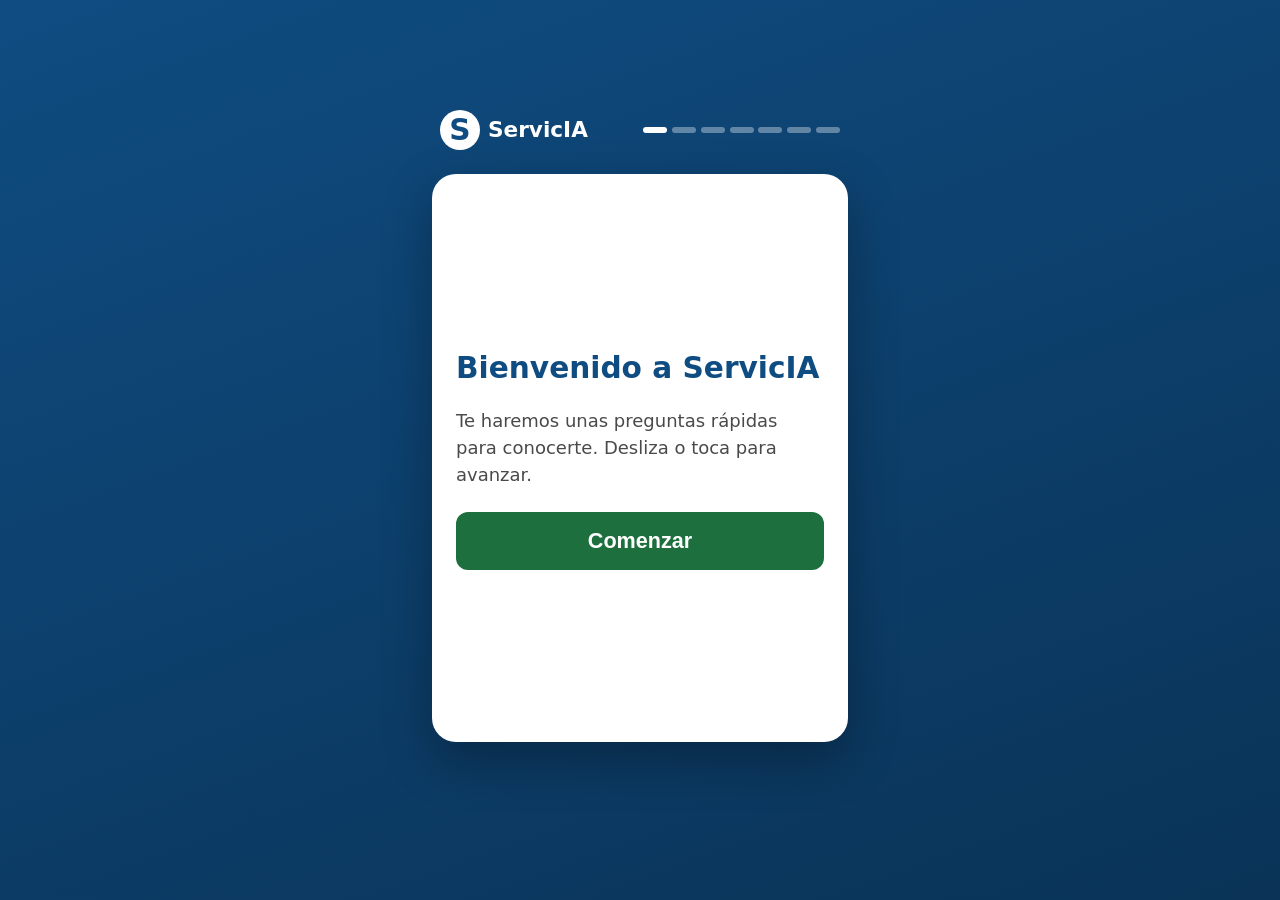
==== onboarding/index.html @ 15111600 "update" ====
<!DOCTYPE html>
<html lang="es-CL">
<head>
  <meta charset="UTF-8">
  <meta name="viewport" content="width=device-width, initial-scale=1.0">
  <meta name="description" content="Bienvenida a ServicIA. Cuéntanos un poco sobre ti.">
  <meta name="theme-color" content="#0f4c81">
  <title>ServicIA - Bienvenida</title>
  <link rel="manifest" href="../manifest.json">
  <link rel="icon" href="data:image/svg+xml,%3Csvg xmlns='http://www.w3.org/2000/svg' viewBox='0 0 100 100'%3E%3Ccircle cx='50' cy='50' r='48' fill='%230f4c81'/%3E%3Ctext x='50' y='65' font-size='45' text-anchor='middle' fill='white' font-family='Arial'%3ES%3C/text%3E%3C/svg%3E">
  <link rel="stylesheet" href="../css/styles.css">
</head>
<body>
  <main class="onboarding">
    <div class="onboarding__shell">
      <header class="onboarding__header">
        <div class="onboarding__brand">
          <span class="brand__mark">S</span>
          <span class="onboarding__brand-name">ServicIA</span>
        </div>
        <div id="progress" class="onboarding__progress" aria-hidden="true"></div>
      </header>

      <div id="deck" class="onboarding__deck" aria-live="polite"></div>

      <footer class="onboarding__footer">
        <button id="prevBtn" class="onboarding__nav" type="button" hidden>Atrás</button>
        <p id="stepStatus" class="onboarding__status" aria-live="polite"></p>
      </footer>
    </div>
  </main>

  <script src="../js/auth.js"></script>
  <script src="../js/onboarding.js"></script>
</body>
</html>
---- css/styles.css ----
:root {
  --color-bg: #ffffff;
  --color-text: #1a1a1a;
  --color-muted: #4a4a4a;
  --color-primary: #0f4c81;
  --color-primary-dark: #0a3357;
  --color-secondary: #e8f1f8;
  --color-accent: #c45c00;
  --color-accent-dark: #8f3f00;
  --color-border: #b8c5d0;
  --color-error: #b00020;
  --color-success: #1e6f3e;
  --color-success-dark: #145a31;
  --color-success-soft: #eafaf0;
  --color-success-ink: #124a2a;
  --color-warn-soft: #fff6f0;
  --color-emergency: #b00020;
  --color-emergency-dark: #7a0016;
  --font-base: system-ui, -apple-system, BlinkMacSystemFont, 'Segoe UI', Roboto, 'Helvetica Neue', Arial, sans-serif;
  --font-mono: ui-monospace, SFMono-Regular, Menlo, monospace;
  --font-size-base: 1rem;
  --font-size-lg: 1.125rem;
  --font-size-xl: 1.5rem;
  --space-xs: 0.5rem;
  --space-sm: 0.75rem;
  --space-md: 1rem;
  --space-lg: 1.25rem;
  --space-xl: 1.75rem;
  --radius: 0.75rem;
  --radius-sm: 0.5rem;
  --touch-min: 2.75rem;
}

@media (min-width: 40rem) {
  :root {
    --font-size-base: 1.125rem;
    --font-size-lg: 1.35rem;
    --font-size-xl: 1.85rem;
    --space-lg: 1.5rem;
    --space-xl: 2rem;
    --touch-min: 3rem;
  }
}

* {
  box-sizing: border-box;
}

html {
  font-size: 100%;
  -webkit-text-size-adjust: 100%;
}

body {
  margin: 0;
  padding: 0;
  font-family: var(--font-base);
  font-size: var(--font-size-base);
  line-height: 1.5;
  color: var(--color-text);
  background-color: var(--color-bg);
}

.u-visually-hidden {
  position: absolute;
  width: 1px;
  height: 1px;
  padding: 0;
  margin: -1px;
  overflow: hidden;
  clip: rect(0, 0, 0, 0);
  white-space: nowrap;
  border: 0;
}

.app-header {
  background-color: var(--color-primary);
  color: #ffffff;
  padding: var(--space-sm) var(--space-md);
  text-align: center;
}

.brand {
  display: flex;
  align-items: center;
  justify-content: center;
  gap: var(--space-xs);
}

.brand__mark {
  display: inline-flex;
  align-items: center;
  justify-content: center;
  width: 2rem;
  height: 2rem;
  background-color: #ffffff;
  color: var(--color-primary);
  border-radius: 50%;
  font-weight: 700;
  font-size: 1.25rem;
}

.brand__title {
  margin: 0;
  font-size: var(--font-size-lg);
  font-weight: 700;
}

.brand__subtitle {
  margin: var(--space-xs) 0 0;
  font-size: 0.875rem;
  opacity: 0.95;
}

.header-actions {
  display: flex;
  align-items: center;
  justify-content: center;
  gap: var(--space-xs);
  margin-top: var(--space-xs);
  flex-wrap: wrap;
}

.install-btn {
  min-height: 2.25rem;
  padding: var(--space-xs) var(--space-sm);
  font-size: 0.875rem;
  font-weight: 600;
  color: var(--color-primary);
  background-color: #ffffff;
  border: none;
  border-radius: var(--radius);
  cursor: pointer;
}

.install-btn:hover,
.install-btn:focus {
  background-color: var(--color-secondary);
  outline: 3px solid #ffffff;
  outline-offset: 2px;
}

@media (min-width: 40rem) {
  .brand__mark {
    width: 2.5rem;
    height: 2.5rem;
    font-size: var(--font-size-xl);
  }

  .brand__title {
    font-size: var(--font-size-xl);
  }

  .brand__subtitle {
    font-size: var(--font-size-base);
  }

  .header-actions {
    gap: var(--space-sm);
    margin-top: var(--space-sm);
  }

  .install-btn {
    min-height: var(--touch-min);
    padding: var(--space-sm) var(--space-md);
    font-size: var(--font-size-base);
  }
}

.main {
  max-width: 48rem;
  margin: 0 auto;
  padding: var(--space-md);
}

@media (min-width: 40rem) {
  .main {
    padding: var(--space-lg);
  }
}

.view {
  display: block;
}

.view[hidden] {
  display: none;
}

.hero {
  margin-bottom: var(--space-lg);
}

.hero__title {
  font-size: var(--font-size-xl);
  margin: 0 0 var(--space-xs);
}

.hero__text {
  font-size: var(--font-size-base);
  color: var(--color-muted);
  margin: 0;
}

.search-box {
  margin-bottom: var(--space-lg);
}

.search-box__input {
  width: 100%;
  min-height: var(--touch-min);
  padding: var(--space-sm) var(--space-md);
  font-size: var(--font-size-base);
  border: 2px solid var(--color-border);
  border-radius: var(--radius);
  background-color: var(--color-bg);
  color: var(--color-text);
}

.search-box__input:focus {
  outline: 3px solid var(--color-primary);
  outline-offset: 2px;
  border-color: var(--color-primary);
}

.help-text {
  font-size: 0.875rem;
  color: var(--color-muted);
  margin: var(--space-xs) 0 0;
}

@media (min-width: 40rem) {
  .hero {
    margin-bottom: var(--space-xl);
  }

  .hero__title {
    margin: 0 0 var(--space-sm);
  }

  .hero__text {
    font-size: var(--font-size-lg);
  }

  .search-box {
    margin-bottom: var(--space-xl);
  }

  .search-box__input {
    font-size: var(--font-size-lg);
  }

  .help-text {
    font-size: var(--font-size-base);
  }
}

.error-text {
  font-size: var(--font-size-base);
  color: var(--color-error);
  margin: var(--space-xs) 0 0;
  min-height: 1.5rem;
}

.status-text {
  font-size: var(--font-size-lg);
  color: var(--color-success);
  margin: var(--space-md) 0 0;
  min-height: 1.5rem;
}

.section-heading {
  font-size: var(--font-size-lg);
  margin: 0 0 var(--space-sm);
}

.section-lead {
  font-size: var(--font-size-base);
}

@media (min-width: 40rem) {
  .section-heading {
    font-size: var(--font-size-xl);
  }

  .section-lead {
    font-size: var(--font-size-lg);
  }
}

.category-list {
  list-style: none;
  margin: 0;
  padding: 0;
  display: grid;
  grid-template-columns: 1fr;
  gap: var(--space-md);
}

@media (min-width: 40rem) {
  .category-list {
    grid-template-columns: 1fr 1fr;
  }
}

.category-card {
  display: flex;
  flex-direction: column;
  align-items: flex-start;
  width: 100%;
  min-height: var(--touch-min);
  padding: var(--space-md);
  font-size: var(--font-size-lg);
  font-weight: 600;
  text-align: left;
  color: var(--color-primary);
  background-color: var(--color-secondary);
  border: 2px solid transparent;
  border-radius: var(--radius);
  cursor: pointer;
  transition: border-color 0.15s ease, background-color 0.15s ease;
}

.category-card:hover,
.category-card:focus {
  background-color: #d9e8f4;
  border-color: var(--color-primary);
  outline: none;
}

.category-card__desc {
  font-size: var(--font-size-base);
  font-weight: 400;
  color: var(--color-muted);
  margin-top: var(--space-xs);
}

@media (min-width: 40rem) {
  .category-card {
    padding: var(--space-lg);
  }
}

.zero-results {
  background-color: var(--color-warn-soft);
  border: 0;
  border-radius: 10px;
  padding: 20px;
  margin-top: 0;
}

.zero-results__title {
  margin: 0 0 var(--space-sm);
  font-weight: 600;
}

.zero-results__list {
  margin: 0;
  padding-left: var(--space-lg);
}

.emergency-btn {
  position: fixed;
  bottom: var(--space-md);
  right: var(--space-md);
  z-index: 100;
  padding: var(--space-sm) var(--space-md);
  font-size: var(--font-size-base);
  font-weight: 700;
  color: #ffffff;
  background-color: var(--color-emergency);
  border: none;
  border-radius: var(--radius);
  box-shadow: 0 4px 10px rgba(0, 0, 0, 0.25);
  cursor: pointer;
  min-height: var(--touch-min);
}

.emergency-btn:hover,
.emergency-btn:focus {
  background-color: var(--color-emergency-dark);
  outline: 3px solid #ffffff;
  outline-offset: 2px;
}

@media (min-width: 40rem) {
  .emergency-btn {
    bottom: var(--space-lg);
    right: var(--space-lg);
    padding: var(--space-md) var(--space-lg);
    font-size: var(--font-size-lg);
  }
}

.back-btn {
  margin-bottom: var(--space-md);
  padding: var(--space-sm) var(--space-md);
  font-size: var(--font-size-base);
  color: var(--color-primary);
  background-color: transparent;
  border: 2px solid var(--color-primary);
  border-radius: var(--radius);
  cursor: pointer;
  min-height: var(--touch-min);
}

.back-btn:hover,
.back-btn:focus {
  background-color: var(--color-secondary);
  outline: 3px solid var(--color-primary);
  outline-offset: 2px;
}

.content-cards {
  display: grid;
  grid-template-columns: 1fr;
  gap: var(--space-md);
  margin-top: var(--space-md);
}

.content-card {
  width: 100%;
  padding: var(--space-md);
  font-size: var(--font-size-base);
  text-align: left;
  color: var(--color-text);
  background-color: var(--color-bg);
  border: 2px solid var(--color-border);
  border-radius: var(--radius);
  cursor: pointer;
  transition: border-color 0.15s ease;
}

.content-card:hover,
.content-card:focus {
  border-color: var(--color-primary);
  outline: none;
}

.detail-article__title {
  font-size: var(--font-size-lg);
  margin: 0 0 var(--space-sm);
}

.detail-article__text,
.detail-article__item {
  font-size: var(--font-size-base);
}

.detail-article__list {
  padding-left: var(--space-lg);
}

.detail-article__item {
  margin-bottom: var(--space-sm);
}

@media (min-width: 40rem) {
  .content-card {
    padding: var(--space-lg);
    font-size: var(--font-size-lg);
  }

  .detail-article__title {
    font-size: var(--font-size-xl);
  }

  .detail-article__text,
  .detail-article__item {
    font-size: var(--font-size-lg);
  }
}

.speak-controls {
  margin-top: var(--space-xl);
}

.speak-btn,
.stop-speak-btn,
.submit-btn {
  width: 100%;
  min-height: var(--touch-min);
  padding: var(--space-sm) var(--space-md);
  font-size: var(--font-size-base);
  font-weight: 600;
  border: none;
  border-radius: var(--radius);
  cursor: pointer;
}

@media (min-width: 40rem) {
  .speak-btn,
  .stop-speak-btn,
  .submit-btn {
    padding: var(--space-md);
    font-size: var(--font-size-lg);
  }
}

.speak-btn {
  color: #ffffff;
  background-color: var(--color-primary);
}

.speak-btn:hover,
.speak-btn:focus {
  background-color: var(--color-primary-dark);
  outline: 3px solid var(--color-primary);
  outline-offset: 2px;
}

.stop-speak-btn {
  color: #ffffff;
  background-color: var(--color-accent);
  margin-top: var(--space-md);
}

.stop-speak-btn:hover,
.stop-speak-btn:focus {
  background-color: var(--color-accent-dark);
  outline: 3px solid var(--color-accent);
  outline-offset: 2px;
}

.form {
  display: grid;
  gap: var(--space-lg);
  margin-top: 0;
}

.field {
  display: flex;
  flex-direction: column;
}

.field__label {
  font-size: var(--font-size-base);
  font-weight: 600;
  margin-bottom: var(--space-xs);
}

.field__input,
.field__textarea {
  width: 100%;
  min-height: var(--touch-min);
  padding: var(--space-sm) var(--space-md);
  font-size: var(--font-size-base);
  font-family: inherit;
  border: 2px solid var(--color-border);
  border-radius: var(--radius);
  background-color: var(--color-bg);
  color: var(--color-text);
}

@media (min-width: 40rem) {
  .field__label,
  .field__input,
  .field__textarea {
    font-size: var(--font-size-lg);
  }
}

.field__input:focus,
.field__textarea:focus {
  outline: 3px solid var(--color-primary);
  outline-offset: 2px;
  border-color: var(--color-primary);
}

.field__textarea {
  min-height: 6rem;
  resize: vertical;
}

.submit-btn {
  color: #ffffff;
  background-color: var(--color-success);
}

.submit-btn:hover,
.submit-btn:focus {
  background-color: var(--color-success-dark);
  outline: 3px solid var(--color-success);
  outline-offset: 2px;
}

.submit-btn:disabled {
  background-color: var(--color-muted);
  cursor: not-allowed;
}

.rejection {
  background-color: var(--color-success-soft);
  border: 2px solid var(--color-success);
  border-radius: var(--radius);
  padding: var(--space-md);
  margin-bottom: var(--space-md);
}

.rejection__label {
  margin: 0 0 var(--space-xs);
  font-size: 0.9rem;
  font-weight: 600;
  color: var(--color-success);
  text-transform: uppercase;
  letter-spacing: 0.03em;
}

.rejection__quote {
  margin: 0 0 var(--space-md);
  font-size: var(--font-size-lg);
  font-weight: 700;
  line-height: 1.4;
  color: var(--color-success-ink);
}

.rejection__speak {
  min-height: var(--touch-min);
  padding: var(--space-xs) var(--space-md);
  font-size: var(--font-size-base);
  font-weight: 600;
  color: #ffffff;
  background-color: var(--color-success);
  border: none;
  border-radius: var(--radius);
  cursor: pointer;
}

.rejection__speak:hover,
.rejection__speak:focus {
  background-color: var(--color-success-dark);
  outline: 3px solid var(--color-success);
  outline-offset: 2px;
}

@media (min-width: 40rem) {
  .rejection {
    padding: var(--space-lg);
  }

  .rejection__quote {
    font-size: var(--font-size-xl);
  }
}

.datacheck {
  background-color: #f4f8fc;
  border: 2px solid var(--color-primary);
  border-radius: var(--radius);
  padding: var(--space-md);
  margin-bottom: var(--space-md);
  display: grid;
  gap: var(--space-sm);
}

.datacheck__title {
  margin: 0;
  font-size: var(--font-size-lg);
  color: var(--color-primary);
}

.datacheck__sources {
  margin: 0;
  font-size: 0.9rem;
  color: var(--color-muted);
}

.datacheck__privacy {
  margin: 0;
  font-size: 0.85rem;
  color: var(--color-primary-dark);
  background-color: var(--color-secondary);
  border-left: 3px solid var(--color-primary);
  border-radius: 0.25rem;
  padding: var(--space-xs) var(--space-sm);
}

.datacheck__run {
  min-height: var(--touch-min);
  padding: var(--space-sm) var(--space-md);
  font-size: var(--font-size-base);
  font-weight: 700;
  color: #ffffff;
  background-color: var(--color-primary);
  border: none;
  border-radius: var(--radius);
  cursor: pointer;
}

.datacheck__run:hover,
.datacheck__run:focus {
  background-color: var(--color-primary-dark);
  outline: 3px solid var(--color-primary);
  outline-offset: 2px;
}

.datacheck__run:disabled {
  background-color: var(--color-muted);
  cursor: not-allowed;
}

.datacheck__result {
  margin-top: var(--space-xs);
  padding: var(--space-sm);
  border-radius: var(--radius);
  background-color: #ffffff;
  border: 1px solid var(--color-border);
}

.datacheck__result--error {
  border-color: var(--color-error);
  color: var(--color-error);
}

.datacheck__alert {
  margin: 0 0 var(--space-sm);
  padding: var(--space-sm);
  border-radius: var(--radius-sm);
  font-weight: 700;
  font-size: var(--font-size-base);
}

.datacheck__alert--ok {
  background-color: var(--color-success-soft);
  color: var(--color-success-ink);
  border: 1px solid var(--color-success);
}

.datacheck__alert--warn {
  background-color: var(--color-warn-soft);
  color: var(--color-accent-dark);
  border: 1px solid var(--color-accent);
}

.datacheck__findings {
  margin: 0 0 var(--space-sm);
  padding-left: var(--space-lg);
  font-size: 0.95rem;
}

.datacheck__finding {
  margin-bottom: var(--space-xs);
}

.datacheck__meta {
  margin: 0 0 var(--space-xs);
  font-size: 0.8rem;
  color: var(--color-muted);
  font-family: var(--font-mono);
}

.datacheck__folio {
  margin: 0;
  font-size: 0.95rem;
  font-weight: 700;
  color: var(--color-primary-dark);
}

@media (min-width: 40rem) {
  .datacheck {
    padding: var(--space-lg);
  }
}

.chat {
  margin-top: var(--space-xl);
  border: 2px solid var(--color-border);
  border-radius: var(--radius);
  background-color: var(--color-bg);
  overflow: hidden;
}

.chat--main {
  margin-top: var(--space-lg);
}

.chat__title {
  margin: 0;
  padding: var(--space-sm) var(--space-md);
  font-size: var(--font-size-base);
  background-color: var(--color-secondary);
  color: var(--color-primary);
  border-bottom: 2px solid var(--color-border);
}

.chat__messages {
  max-height: 14rem;
  min-height: 0;
  overflow-y: auto;
  padding: 0;
  display: flex;
  flex-direction: column;
  gap: 0;
  background-color: #f8f9fa;
}

.chat__messages--has-messages {
  padding: var(--space-sm);
  gap: var(--space-sm);
}

.chat__bubble {
  max-width: 90%;
  padding: var(--space-xs) var(--space-sm);
  border-radius: var(--radius);
  font-size: var(--font-size-base);
  line-height: 1.45;
  word-wrap: break-word;
  flex-shrink: 0;
}

.chat__bubble--user {
  align-self: flex-end;
  background-color: var(--color-primary);
  color: #ffffff;
  border-bottom-right-radius: 0.25rem;
}

.chat__bubble--bot {
  align-self: flex-start;
  background-color: #ffffff;
  color: var(--color-text);
  border: 1px solid var(--color-border);
  border-bottom-left-radius: 0.25rem;
}

.chat__bubble--typing {
  font-style: italic;
  color: var(--color-muted);
}

.chat__form {
  display: flex;
  gap: var(--space-xs);
  padding: var(--space-sm);
  border-top: 2px solid var(--color-border);
  background-color: var(--color-bg);
}

.chat__input {
  flex: 1;
  min-height: var(--touch-min);
  padding: var(--space-xs) var(--space-sm);
  font-size: var(--font-size-base);
  font-family: inherit;
  border: 2px solid var(--color-border);
  border-radius: var(--radius);
  background-color: var(--color-bg);
  color: var(--color-text);
}

.chat__input:focus {
  outline: 3px solid var(--color-primary);
  outline-offset: 2px;
  border-color: var(--color-primary);
}

.chat__send {
  min-height: var(--touch-min);
  padding: var(--space-xs) var(--space-sm);
  font-size: var(--font-size-base);
  font-weight: 600;
  color: #ffffff;
  background-color: var(--color-primary);
  border: none;
  border-radius: var(--radius);
  cursor: pointer;
}

.chat__send:hover,
.chat__send:focus {
  background-color: var(--color-primary-dark);
  outline: 3px solid var(--color-primary);
  outline-offset: 2px;
}

.chat__send:disabled {
  background-color: var(--color-muted);
  cursor: not-allowed;
}

.chat__status {
  display: none;
}

@media (min-width: 40rem) {
  .chat__title {
    padding: var(--space-md) var(--space-lg);
    font-size: var(--font-size-lg);
  }

  .chat__messages {
    max-height: 18rem;
  }

  .chat__messages--has-messages {
    padding: var(--space-md);
    gap: var(--space-md);
  }

  .chat__bubble {
    max-width: 85%;
    padding: var(--space-sm) var(--space-md);
  }

  .chat__form {
    gap: var(--space-sm);
    padding: var(--space-md);
  }

  .chat__input {
    padding: var(--space-sm) var(--space-md);
    font-size: var(--font-size-lg);
  }

  .chat__send {
    padding: var(--space-sm) var(--space-lg);
    font-size: var(--font-size-lg);
  }
}

.app-footer {
  background-color: #f5f5f5;
  color: var(--color-muted);
  padding: var(--space-md);
  text-align: center;
  margin-top: var(--space-lg);
  font-size: 0.875rem;
}

.app-footer__note {
  margin: 0 0 var(--space-xs);
}

.app-footer__nav {
  display: flex;
  justify-content: center;
  gap: var(--space-sm);
  flex-wrap: wrap;
}

.app-footer__link {
  color: var(--color-primary);
  text-decoration: underline;
}

.app-footer__link:hover,
.app-footer__link:focus {
  color: var(--color-primary-dark);
}

@media (min-width: 40rem) {
  .app-footer {
    padding: var(--space-lg);
    margin-top: var(--space-xl);
    font-size: var(--font-size-base);
  }

  .app-footer__note {
    margin: 0 0 var(--space-sm);
  }

  .app-footer__nav {
    gap: var(--space-md);
  }
}

.install-modal {
  position: fixed;
  inset: 0;
  width: 92vw;
  max-width: 26rem;
  max-height: 90vh;
  margin: auto;
  padding: 0;
  border: none;
  border-radius: var(--radius);
  box-shadow: 0 10px 40px rgba(0, 0, 0, 0.3);
  backdrop-filter: blur(4px);
  background-color: var(--color-bg);
  z-index: 1000;
  overflow-y: auto;
}

.install-modal::backdrop {
  background-color: rgba(0, 0, 0, 0.5);
}

.install-modal__content {
  padding: var(--space-md);
  position: relative;
}

.install-modal__title {
  margin: 0 0 var(--space-md);
  font-size: var(--font-size-lg);
  color: var(--color-primary);
}

.install-modal__subtitle {
  margin: 0 0 var(--space-sm);
  font-size: var(--font-size-base);
  color: var(--color-primary-dark);
}

.install-modal__close {
  position: absolute;
  top: var(--space-sm);
  right: var(--space-sm);
  width: 2rem;
  height: 2rem;
  padding: 0;
  border: none;
  background: none;
  font-size: 1.75rem;
  color: var(--color-muted);
  cursor: pointer;
  border-radius: 50%;
}

.install-view {
  margin-bottom: var(--space-md);
}

.install-view__steps {
  margin: var(--space-sm) 0;
}

.install-view__steps ol {
  margin: 0 0 var(--space-md);
  padding-left: 1.25rem;
}

.install-view__steps li {
  margin-bottom: var(--space-sm);
  line-height: 1.5;
}

.install-view__hint {
  font-size: 0.85rem;
  color: var(--color-muted);
  margin: var(--space-sm) 0;
  padding: var(--space-xs);
  background-color: var(--color-secondary);
  border-left: 3px solid var(--color-primary);
  border-radius: 0.25rem;
}

.modal-btn {
  display: block;
  width: 100%;
  padding: var(--space-sm) var(--space-md);
  margin-top: var(--space-sm);
  border: none;
  border-radius: var(--radius);
  font-size: var(--font-size-base);
  font-weight: 600;
  cursor: pointer;
  background-color: #f0f0f0;
  color: var(--color-text);
  transition: all 0.2s ease;
}

.modal-btn:hover,
.modal-btn:focus {
  background-color: var(--color-border);
  outline: 2px solid var(--color-primary);
  outline-offset: 2px;
}

.modal-btn--primary {
  background-color: var(--color-primary);
  color: #ffffff;
}

.modal-btn--primary:hover,
.modal-btn--primary:focus {
  background-color: var(--color-primary-dark);
  outline: 2px solid var(--color-primary);
}

@media (min-width: 40rem) {
  .install-modal__content {
    padding: var(--space-lg);
  }

  .install-modal__title {
    margin: 0 0 var(--space-lg);
  }

  .install-modal__subtitle {
    margin: 0 0 var(--space-md);
  }

  .install-modal__close {
    top: var(--space-md);
    right: var(--space-md);
    font-size: 2rem;
  }

  .install-view {
    margin-bottom: var(--space-lg);
  }

  .install-view__steps {
    margin: var(--space-md) 0;
  }

  .install-view__steps ol {
    margin: 0 0 var(--space-lg);
    padding-left: 1.5rem;
  }

  .install-view__steps li {
    margin-bottom: var(--space-md);
  }

  .install-view__hint {
    margin: var(--space-md) 0;
    padding: var(--space-sm);
  }

  .modal-btn {
    padding: var(--space-md) var(--space-lg);
    margin-top: var(--space-md);
  }
}

.auth {
  position: fixed;
  inset: 0;
  z-index: 2000;
  display: flex;
  align-items: center;
  justify-content: center;
  padding: var(--space-md);
  background-color: var(--color-secondary);
  overflow-y: auto;
}

.auth[hidden] {
  display: none;
}

.auth__card {
  width: 100%;
  max-width: 26rem;
  padding: var(--space-lg);
  background-color: var(--color-bg);
  border: 2px solid var(--color-border);
  border-radius: var(--radius);
  box-shadow: 0 10px 40px rgba(0, 0, 0, 0.15);
}

.auth__brand {
  display: flex;
  align-items: center;
  justify-content: center;
  gap: var(--space-xs);
}

.auth__title {
  margin: 0;
  font-size: var(--font-size-xl);
  font-weight: 700;
  color: var(--color-primary);
}

.auth__subtitle {
  margin: var(--space-xs) 0 var(--space-lg);
  text-align: center;
  font-size: var(--font-size-base);
  color: var(--color-muted);
}

.auth__tabs {
  display: flex;
  gap: 0;
  margin-bottom: var(--space-lg);
  border: 2px solid var(--color-border);
  border-radius: var(--radius);
  overflow: hidden;
}

.auth__tab {
  flex: 1;
  min-height: var(--touch-min);
  padding: var(--space-sm) var(--space-md);
  font-size: var(--font-size-base);
  font-weight: 600;
  color: var(--color-primary);
  background-color: var(--color-bg);
  border: none;
  cursor: pointer;
}

.auth__tab:hover,
.auth__tab:focus {
  background-color: var(--color-secondary);
  outline: none;
}

.auth__tab--active {
  color: #ffffff;
  background-color: var(--color-primary);
}

.auth__form {
  display: grid;
  gap: var(--space-md);
}

.auth__form[hidden] {
  display: none;
}

.auth__hint {
  margin-top: var(--space-lg);
  font-size: 0.85rem;
  color: var(--color-muted);
}

.auth__hint summary {
  cursor: pointer;
  font-weight: 600;
  color: var(--color-primary);
}

.auth__hint ul {
  margin: var(--space-sm) 0 0;
  padding-left: var(--space-lg);
  font-family: var(--font-mono);
}

.auth__hint li {
  margin-bottom: var(--space-xs);
}

@media (min-width: 40rem) {
  .auth__card {
    padding: var(--space-xl);
  }
}

.onboarding {
  position: fixed;
  inset: 0;
  display: flex;
  align-items: center;
  justify-content: center;
  padding: var(--space-md);
  background: linear-gradient(160deg, var(--color-primary) 0%, var(--color-primary-dark) 100%);
}

.onboarding__shell {
  display: flex;
  flex-direction: column;
  width: 100%;
  max-width: 26rem;
  height: 100%;
  max-height: 44rem;
}

.onboarding__header {
  display: flex;
  align-items: center;
  justify-content: space-between;
  gap: var(--space-md);
  padding: var(--space-sm) var(--space-xs);
}

.onboarding__brand {
  display: flex;
  align-items: center;
  gap: var(--space-xs);
  color: #ffffff;
}

.onboarding__brand-name {
  font-size: var(--font-size-lg);
  font-weight: 700;
}

.onboarding__progress {
  display: flex;
  gap: 0.3rem;
}

.onboarding__dot {
  width: 1.5rem;
  height: 0.35rem;
  border-radius: 1rem;
  background-color: rgba(255, 255, 255, 0.35);
  transition: background-color 0.2s ease;
}

.onboarding__dot--done {
  background-color: #ffffff;
}

.onboarding__deck {
  position: relative;
  flex: 1;
  display: flex;
  align-items: stretch;
  justify-content: center;
  padding: var(--space-sm) 0;
}

.onboarding__card {
  display: flex;
  flex-direction: column;
  justify-content: center;
  gap: var(--space-md);
  width: 100%;
  padding: var(--space-xl) var(--space-lg);
  background-color: var(--color-bg);
  border-radius: 1.5rem;
  box-shadow: 0 18px 50px rgba(0, 0, 0, 0.3);
  cursor: grab;
  user-select: none;
}

.onboarding__card:active {
  cursor: grabbing;
}

.onboarding__card--done {
  cursor: default;
}

.onboarding__card-title {
  margin: 0;
  font-size: var(--font-size-xl);
  color: var(--color-primary);
}

.onboarding__card-text {
  margin: 0;
  font-size: var(--font-size-base);
  color: var(--color-muted);
}

.onboarding__choices {
  display: grid;
  gap: var(--space-sm);
}

.onboarding__choice {
  width: 100%;
  min-height: var(--touch-min);
  padding: var(--space-md);
  font-size: var(--font-size-base);
  font-weight: 600;
  text-align: left;
  color: var(--color-text);
  background-color: var(--color-bg);
  border: 2px solid var(--color-border);
  border-radius: var(--radius);
  cursor: pointer;
  transition: border-color 0.15s ease, background-color 0.15s ease;
}

.onboarding__choice:hover,
.onboarding__choice:focus {
  border-color: var(--color-primary);
  background-color: var(--color-secondary);
  outline: none;
}

.onboarding__choice--selected {
  border-color: var(--color-primary);
  background-color: var(--color-secondary);
  color: var(--color-primary);
}

.onboarding__cta {
  margin-top: var(--space-xs);
}

.onboarding__summary {
  display: grid;
  grid-template-columns: auto 1fr;
  gap: var(--space-xs) var(--space-md);
  margin: 0;
}

.onboarding__summary dt {
  font-weight: 600;
  color: var(--color-muted);
}

.onboarding__summary dd {
  margin: 0;
  color: var(--color-text);
}

.onboarding__footer {
  display: flex;
  align-items: center;
  gap: var(--space-md);
  min-height: 3rem;
  padding: var(--space-sm) var(--space-xs);
}

.onboarding__nav {
  min-height: var(--touch-min);
  padding: var(--space-xs) var(--space-md);
  font-size: var(--font-size-base);
  font-weight: 600;
  color: #ffffff;
  background-color: transparent;
  border: 2px solid rgba(255, 255, 255, 0.6);
  border-radius: var(--radius);
  cursor: pointer;
}

.onboarding__nav:hover,
.onboarding__nav:focus {
  background-color: rgba(255, 255, 255, 0.15);
  outline: none;
}

.onboarding__status {
  margin: 0;
  font-size: 0.9rem;
  color: #ffffff;
}

.history-overlay {
  position: fixed;
  inset: 0;
  z-index: 1400;
  background-color: rgba(0, 0, 0, 0.4);
}

.history-overlay[hidden] {
  display: none;
}

.history {
  position: fixed;
  top: 0;
  left: 0;
  z-index: 1700;
  display: flex;
  flex-direction: column;
  width: 90vw;
  max-width: 22rem;
  height: 100%;
  background-color: var(--color-bg);
  border-right: 2px solid var(--color-border);
  box-shadow: 8px 0 30px rgba(0, 0, 0, 0.2);
  transform: translateX(-100%);
  transition: transform 0.25s ease;
}

.history--open {
  transform: translateX(0);
}

.history__head {
  display: flex;
  align-items: center;
  justify-content: space-between;
  gap: var(--space-sm);
  padding: var(--space-md);
  background-color: var(--color-primary);
  color: #ffffff;
}

.history__title {
  margin: 0;
  font-size: var(--font-size-lg);
}

.history__close {
  width: 2.25rem;
  height: 2.25rem;
  padding: 0;
  font-size: 1.75rem;
  line-height: 1;
  color: #ffffff;
  background-color: transparent;
  border: none;
  border-radius: 50%;
  cursor: pointer;
}

.history__close:hover,
.history__close:focus {
  background-color: rgba(255, 255, 255, 0.2);
  outline: none;
}

.history__list {
  flex: 1;
  overflow-y: auto;
  padding: var(--space-md);
  display: grid;
  gap: var(--space-sm);
  align-content: start;
}

.history__empty {
  margin: 0;
  color: var(--color-muted);
  font-size: var(--font-size-base);
}

.history__item {
  padding: var(--space-sm) var(--space-md);
  border: 1px solid var(--color-border);
  border-left-width: 4px;
  border-radius: var(--radius-sm);
  background-color: var(--color-bg);
}

.history__item--ok {
  border-left-color: var(--color-success);
}

.history__item--warn {
  border-left-color: var(--color-accent);
}

.history__item-caso {
  margin: 0;
  font-size: var(--font-size-base);
  font-weight: 700;
  color: var(--color-primary);
}

.history__item-rut {
  margin: 0.15rem 0 0;
  font-size: 0.8rem;
  font-family: var(--font-mono);
  color: var(--color-muted);
}

.history__item-resumen {
  margin: var(--space-xs) 0 0;
  font-size: 0.9rem;
  color: var(--color-text);
}

.history__item-fecha {
  margin: var(--space-xs) 0 0;
  font-size: 0.78rem;
  color: var(--color-muted);
}

.history__foot {
  padding: var(--space-md);
  border-top: 1px solid var(--color-border);
}

.history__clear {
  width: 100%;
  min-height: var(--touch-min);
  padding: var(--space-sm) var(--space-md);
  font-size: var(--font-size-base);
  font-weight: 600;
  color: var(--color-error);
  background-color: transparent;
  border: 2px solid var(--color-error);
  border-radius: var(--radius);
  cursor: pointer;
}

.history__clear:hover,
.history__clear:focus {
  background-color: #fdecef;
  outline: none;
}

.history__clear:disabled {
  color: var(--color-muted);
  border-color: var(--color-border);
  cursor: not-allowed;
}

.menu-toggle {
  position: fixed;
  top: var(--space-sm);
  left: var(--space-sm);
  z-index: 1600;
  display: inline-flex;
  align-items: center;
  justify-content: center;
  width: 2.75rem;
  height: 2.75rem;
  padding: 0;
  color: #ffffff;
  background-color: transparent;
  border: none;
  border-radius: var(--radius-sm);
  cursor: pointer;
  transition: background-color 0.15s ease;
}

.menu-toggle[hidden] {
  display: none;
}

.menu-toggle:hover,
.menu-toggle:focus {
  background-color: rgba(255, 255, 255, 0.18);
  outline: none;
}

.menu-toggle:focus-visible {
  outline: 3px solid #ffffff;
  outline-offset: 2px;
}

.menu-toggle__icon {
  display: inline-flex;
}

@media (min-width: 40rem) {
  .menu-toggle {
    top: var(--space-md);
    left: var(--space-md);
    width: 3rem;
    height: 3rem;
  }
}
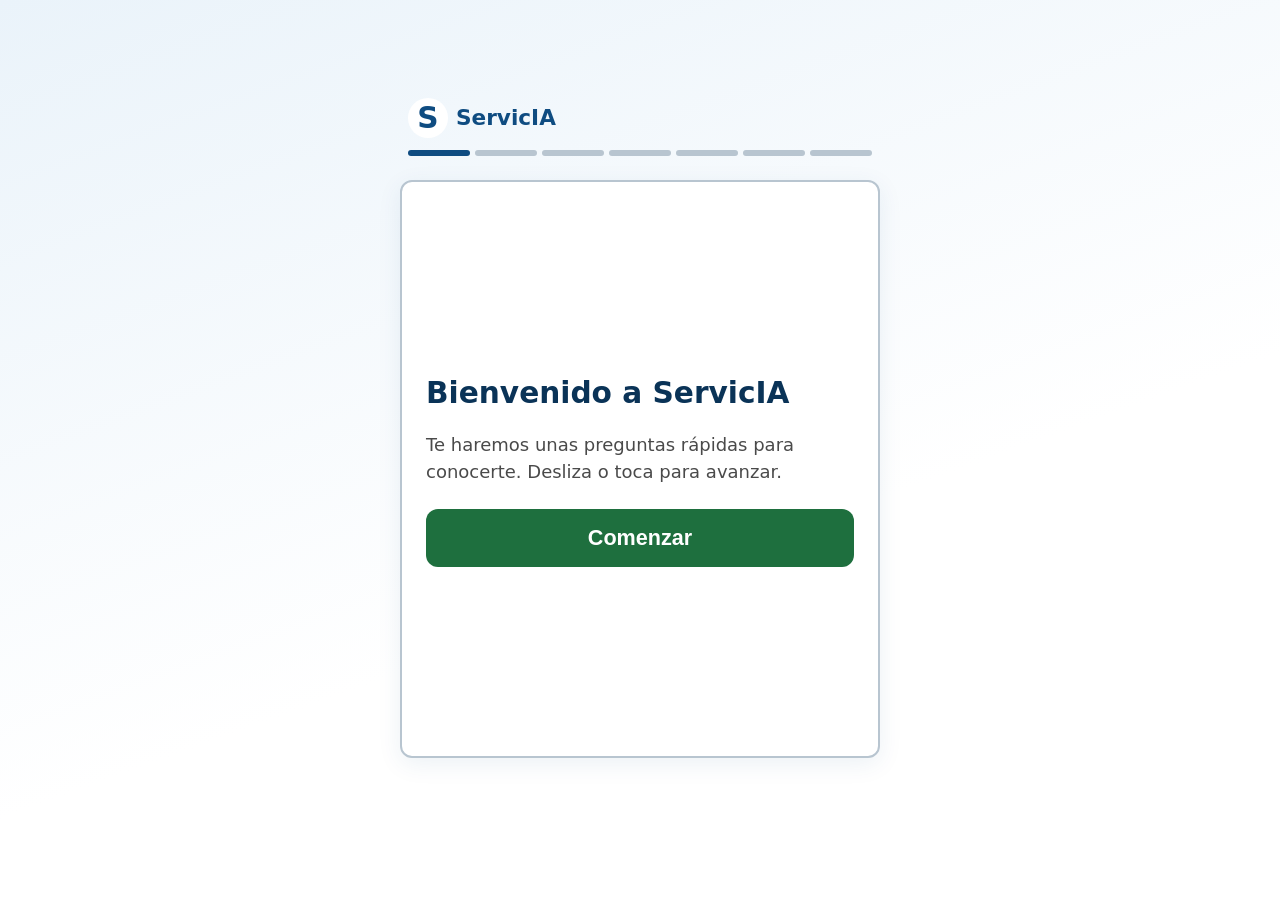
==== commit 9aa882d0: "cambios en la arquitectura del proyecto, casos de uso y logica del negocio" ====
--- a/onboarding/index.html
+++ b/onboarding/index.html
@@ -30,7 +30,7 @@
     </div>
   </main>
 
-  <script src="../js/auth.js"></script>
+  <script src="../js/core/auth.js"></script>
   <script src="../js/onboarding.js"></script>
 </body>
 </html>
--- a/css/styles.css
+++ b/css/styles.css
@@ -589,60 +589,6 @@
   cursor: not-allowed;
 }
 
-.rejection {
-  background-color: var(--color-success-soft);
-  border: 2px solid var(--color-success);
-  border-radius: var(--radius);
-  padding: var(--space-md);
-  margin-bottom: var(--space-md);
-}
-
-.rejection__label {
-  margin: 0 0 var(--space-xs);
-  font-size: 0.9rem;
-  font-weight: 600;
-  color: var(--color-success);
-  text-transform: uppercase;
-  letter-spacing: 0.03em;
-}
-
-.rejection__quote {
-  margin: 0 0 var(--space-md);
-  font-size: var(--font-size-lg);
-  font-weight: 700;
-  line-height: 1.4;
-  color: var(--color-success-ink);
-}
-
-.rejection__speak {
-  min-height: var(--touch-min);
-  padding: var(--space-xs) var(--space-md);
-  font-size: var(--font-size-base);
-  font-weight: 600;
-  color: #ffffff;
-  background-color: var(--color-success);
-  border: none;
-  border-radius: var(--radius);
-  cursor: pointer;
-}
-
-.rejection__speak:hover,
-.rejection__speak:focus {
-  background-color: var(--color-success-dark);
-  outline: 3px solid var(--color-success);
-  outline-offset: 2px;
-}
-
-@media (min-width: 40rem) {
-  .rejection {
-    padding: var(--space-lg);
-  }
-
-  .rejection__quote {
-    font-size: var(--font-size-xl);
-  }
-}
-
 .datacheck {
   background-color: #f4f8fc;
   border: 2px solid var(--color-primary);
@@ -1249,31 +1195,31 @@
   align-items: center;
   justify-content: center;
   padding: var(--space-md);
-  background: linear-gradient(160deg, var(--color-primary) 0%, var(--color-primary-dark) 100%);
+  background: linear-gradient(160deg, #eaf3fa 0%, var(--color-bg) 60%);
 }
 
 .onboarding__shell {
   display: flex;
   flex-direction: column;
   width: 100%;
-  max-width: 26rem;
+  max-width: 30rem;
   height: 100%;
-  max-height: 44rem;
+  max-height: 46rem;
+  margin: 0 auto;
 }
 
 .onboarding__header {
   display: flex;
-  align-items: center;
-  justify-content: space-between;
-  gap: var(--space-md);
-  padding: var(--space-sm) var(--space-xs);
+  flex-direction: column;
+  gap: var(--space-sm);
+  padding: var(--space-md) var(--space-xs) var(--space-sm);
 }
 
 .onboarding__brand {
   display: flex;
   align-items: center;
   gap: var(--space-xs);
-  color: #ffffff;
+  color: var(--color-primary);
 }
 
 .onboarding__brand-name {
@@ -1287,15 +1233,15 @@
 }
 
 .onboarding__dot {
-  width: 1.5rem;
-  height: 0.35rem;
+  flex: 1;
+  height: 0.4rem;
   border-radius: 1rem;
-  background-color: rgba(255, 255, 255, 0.35);
+  background-color: var(--color-border);
   transition: background-color 0.2s ease;
 }
 
 .onboarding__dot--done {
-  background-color: #ffffff;
+  background-color: var(--color-primary);
 }
 
 .onboarding__deck {
@@ -1314,30 +1260,23 @@
   gap: var(--space-md);
   width: 100%;
   padding: var(--space-xl) var(--space-lg);
-  background-color: var(--color-bg);
-  border-radius: 1.5rem;
-  box-shadow: 0 18px 50px rgba(0, 0, 0, 0.3);
-  cursor: grab;
+  background-color: #ffffff;
+  border: 2px solid var(--color-border);
+  border-radius: var(--radius);
+  box-shadow: 0 6px 24px rgba(15, 76, 129, 0.08);
   user-select: none;
 }
 
-.onboarding__card:active {
-  cursor: grabbing;
-}
-
-.onboarding__card--done {
-  cursor: default;
-}
-
 .onboarding__card-title {
   margin: 0;
   font-size: var(--font-size-xl);
-  color: var(--color-primary);
+  color: var(--color-primary-dark);
 }
 
 .onboarding__card-text {
   margin: 0;
   font-size: var(--font-size-base);
+  line-height: 1.5;
   color: var(--color-muted);
 }
 
@@ -1349,29 +1288,29 @@
 .onboarding__choice {
   width: 100%;
   min-height: var(--touch-min);
-  padding: var(--space-md);
+  padding: var(--space-sm) var(--space-md);
   font-size: var(--font-size-base);
   font-weight: 600;
   text-align: left;
   color: var(--color-text);
-  background-color: var(--color-bg);
-  border: 2px solid var(--color-border);
-  border-radius: var(--radius);
+  background-color: #ffffff;
+  border: 1px solid var(--color-primary);
+  border-radius: var(--radius-sm);
   cursor: pointer;
-  transition: border-color 0.15s ease, background-color 0.15s ease;
+  transition: background-color 0.15s ease;
 }
 
 .onboarding__choice:hover,
 .onboarding__choice:focus {
-  border-color: var(--color-primary);
   background-color: var(--color-secondary);
-  outline: none;
+  outline: 3px solid var(--color-primary);
+  outline-offset: 2px;
 }
 
 .onboarding__choice--selected {
-  border-color: var(--color-primary);
+  border-width: 2px;
   background-color: var(--color-secondary);
-  color: var(--color-primary);
+  color: var(--color-primary-dark);
 }
 
 .onboarding__cta {
@@ -1408,23 +1347,23 @@
   padding: var(--space-xs) var(--space-md);
   font-size: var(--font-size-base);
   font-weight: 600;
-  color: #ffffff;
+  color: var(--color-primary);
   background-color: transparent;
-  border: 2px solid rgba(255, 255, 255, 0.6);
+  border: 2px solid var(--color-primary);
   border-radius: var(--radius);
   cursor: pointer;
 }
 
 .onboarding__nav:hover,
 .onboarding__nav:focus {
-  background-color: rgba(255, 255, 255, 0.15);
+  background-color: var(--color-secondary);
   outline: none;
 }
 
 .onboarding__status {
   margin: 0;
   font-size: 0.9rem;
-  color: #ffffff;
+  color: var(--color-error);
 }
 
 .history-overlay {
@@ -1581,7 +1520,7 @@
 }
 
 .menu-toggle {
-  position: fixed;
+  position: absolute;
   top: var(--space-sm);
   left: var(--space-sm);
   z-index: 1600;
@@ -1592,7 +1531,7 @@
   height: 2.75rem;
   padding: 0;
   color: #ffffff;
-  background-color: transparent;
+  background-color: rgb(15, 76, 129);
   border: none;
   border-radius: var(--radius-sm);
   cursor: pointer;
@@ -1626,3 +1565,227 @@
     height: 3rem;
   }
 }
+
+/* Flujo paso a paso dentro de la categoría */
+.wizard {
+  display: grid;
+  grid-template-columns: 1fr;
+  gap: var(--space-md);
+  margin-bottom: var(--space-md);
+}
+
+.wizard__main {
+  display: flex;
+  flex-direction: column;
+  gap: var(--space-md);
+  min-width: 0;
+}
+
+.wizard__diag {
+  display: flex;
+  flex-direction: column;
+  gap: var(--space-md);
+  min-width: 0;
+}
+
+.wizard > .content-card {
+  grid-column: 1 / -1;
+}
+
+.step {
+  background-color: #f4f8fc;
+  border: 2px solid var(--color-primary);
+  border-radius: var(--radius);
+  padding: var(--space-md);
+}
+
+.step__head {
+  display: flex;
+  align-items: center;
+  gap: var(--space-sm);
+  margin-bottom: var(--space-sm);
+}
+
+.step__badge {
+  display: inline-flex;
+  align-items: center;
+  justify-content: center;
+  width: 2rem;
+  height: 2rem;
+  flex-shrink: 0;
+  border-radius: 50%;
+  background-color: var(--color-primary);
+  color: #ffffff;
+  font-weight: 700;
+}
+
+.step__title {
+  margin: 0;
+  font-size: var(--font-size-lg);
+  color: var(--color-primary-dark);
+}
+
+.step__lead {
+  margin: 0 0 var(--space-sm);
+  font-size: var(--font-size-base);
+  line-height: 1.5;
+}
+
+.step__subtitle {
+  margin: var(--space-sm) 0 var(--space-xs);
+  font-weight: 700;
+  color: var(--color-primary-dark);
+}
+
+.step__list {
+  margin: 0 0 var(--space-sm);
+  padding-left: var(--space-lg);
+}
+
+.step__list li {
+  margin-bottom: var(--space-xs);
+  line-height: 1.5;
+}
+
+.step__cases {
+  margin: 0 0 var(--space-md);
+  padding: 0;
+  border: 0;
+}
+
+.step__cases legend {
+  margin-bottom: var(--space-xs);
+}
+
+.step__case {
+  display: flex;
+  align-items: flex-start;
+  gap: var(--space-xs);
+  padding: var(--space-xs) var(--space-sm);
+  margin-bottom: var(--space-xs);
+  background-color: #ffffff;
+  border: 1px solid var(--color-primary);
+  border-radius: var(--radius-sm);
+  cursor: pointer;
+  font-size: var(--font-size-base);
+  line-height: 1.4;
+}
+
+.step__case input {
+  flex-shrink: 0;
+  width: 1.25rem;
+  height: 1.25rem;
+  margin-top: 0.15rem;
+}
+
+.step__case:has(input:checked) {
+  border-width: 2px;
+  background-color: var(--color-secondary);
+}
+
+.step__case-title {
+  margin: 0 0 var(--space-sm);
+  font-size: var(--font-size-base);
+  font-weight: 700;
+}
+
+.step__quote {
+  margin: 0 0 var(--space-sm);
+  padding: var(--space-sm);
+  background-color: #ffffff;
+  border-left: 4px solid var(--color-primary);
+  border-radius: var(--radius-sm);
+  font-size: var(--font-size-lg);
+  font-weight: 700;
+  line-height: 1.4;
+  color: var(--color-primary-dark);
+}
+
+.step__escalation a {
+  color: var(--color-primary);
+  font-weight: 600;
+}
+
+.step__escalation a:hover,
+.step__escalation a:focus {
+  color: var(--color-primary-dark);
+}
+
+@media (min-width: 48rem) {
+  .main:has(.wizard) {
+    max-width: 68rem;
+  }
+
+  .wizard {
+    grid-template-columns: 1fr 1fr;
+    align-items: start;
+  }
+
+  .wizard .wizard__main {
+    order: 1;
+  }
+
+  .wizard .wizard__diag {
+    order: 2;
+  }
+
+  .step {
+    padding: var(--space-lg);
+  }
+}
+
+.step__placeholder {
+  display: flex;
+  flex-direction: column;
+  align-items: center;
+  gap: var(--space-md);
+  padding: var(--space-xl) var(--space-md);
+  text-align: center;
+}
+
+.step__placeholder-icon {
+  color: var(--color-primary);
+  opacity: 0.7;
+}
+
+.step__placeholder-text {
+  margin: 0;
+  max-width: 22rem;
+  font-size: var(--font-size-base);
+  line-height: 1.5;
+  color: var(--color-muted);
+}
+
+.step--pending {
+  opacity: 0.7;
+}
+
+.step {
+  transition: opacity 0.3s ease-in-out;
+}
+
+.step__block {
+  margin-bottom: var(--space-xs);
+  padding: var(--space-sm);
+  background-color: #ffffff;
+  border: 1px solid var(--color-primary);
+  border-radius: var(--radius-sm);
+}
+
+.step__block:last-child {
+  margin-bottom: 0;
+}
+
+.step__block .step__subtitle {
+  margin: 0 0 var(--space-xs);
+}
+
+.step__block .step__list,
+.step__block .step__quote {
+  margin-bottom: 0;
+}
+
+.step__block .datacheck__result {
+  margin-top: 0;
+  padding: 0;
+}
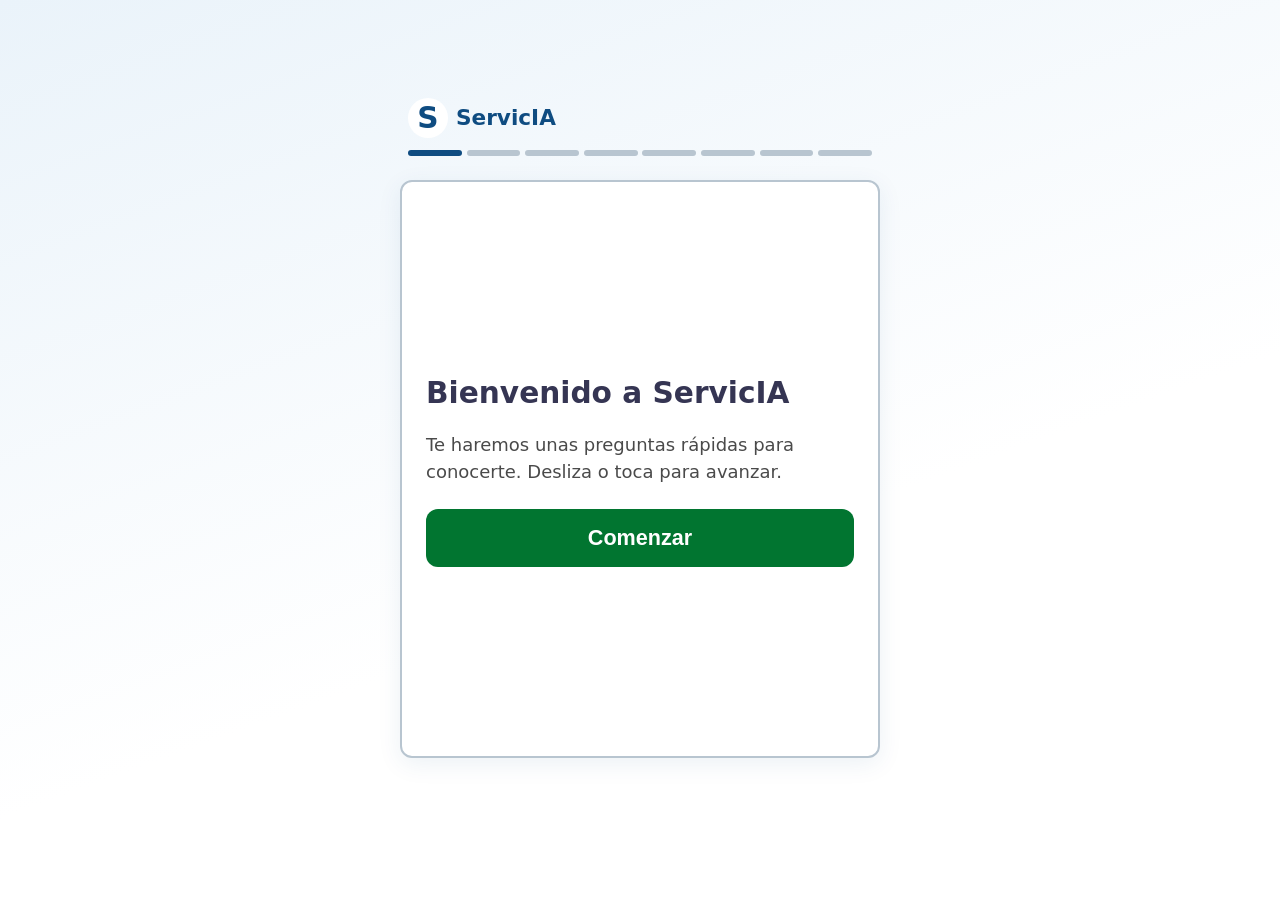
==== commit 2e4f3829: "nuevos estilos y cambios para la ley 21713" ====
--- a/onboarding/index.html
+++ b/onboarding/index.html
@@ -30,7 +30,9 @@
     </div>
   </main>
 
-  <script src="../js/core/auth.js"></script>
-  <script src="../js/onboarding.js"></script>
+  <script src="../js/core/auth.js">
+</script>
+  <script src="../js/onboarding.js">
+</script>
 </body>
 </html>
--- a/css/styles.css
+++ b/css/styles.css
@@ -3,17 +3,17 @@
   --color-text: #1a1a1a;
   --color-muted: #4a4a4a;
   --color-primary: #0f4c81;
-  --color-primary-dark: #0a3357;
+  --color-primary-dark: rgb(53, 53, 83);
   --color-secondary: #e8f1f8;
   --color-accent: #c45c00;
-  --color-accent-dark: #8f3f00;
+  --color-accent-dark: red;
   --color-border: #b8c5d0;
   --color-error: #b00020;
-  --color-success: #1e6f3e;
-  --color-success-dark: #145a31;
+  --color-success: #017530;
+  --color-success-dark: green;
   --color-success-soft: #eafaf0;
   --color-success-ink: #124a2a;
-  --color-warn-soft: #fff6f0;
+  --color-warn-soft: #e7e4e2;
   --color-emergency: #b00020;
   --color-emergency-dark: #7a0016;
   --font-base: system-ui, -apple-system, BlinkMacSystemFont, 'Segoe UI', Roboto, 'Helvetica Neue', Arial, sans-serif;
@@ -616,7 +616,7 @@
   font-size: 0.85rem;
   color: var(--color-primary-dark);
   background-color: var(--color-secondary);
-  border-left: 3px solid var(--color-primary);
+  border: 1px solid var(--color-primary);
   border-radius: 0.25rem;
   padding: var(--space-xs) var(--space-sm);
 }
@@ -624,6 +624,7 @@
 .datacheck__run {
   min-height: var(--touch-min);
   padding: var(--space-sm) var(--space-md);
+  margin-top: 10px;
   font-size: var(--font-size-base);
   font-weight: 700;
   color: #ffffff;
@@ -650,7 +651,6 @@
   padding: var(--space-sm);
   border-radius: var(--radius);
   background-color: #ffffff;
-  border: 1px solid var(--color-border);
 }
 
 .datacheck__result--error {
@@ -666,12 +666,6 @@
   font-size: var(--font-size-base);
 }
 
-.datacheck__alert--ok {
-  background-color: var(--color-success-soft);
-  color: var(--color-success-ink);
-  border: 1px solid var(--color-success);
-}
-
 .datacheck__alert--warn {
   background-color: var(--color-warn-soft);
   color: var(--color-accent-dark);
@@ -700,12 +694,6 @@
   font-size: 0.95rem;
   font-weight: 700;
   color: var(--color-primary-dark);
-}
-
-@media (min-width: 40rem) {
-  .datacheck {
-    padding: var(--space-lg);
-  }
 }
 
 .chat {
@@ -988,7 +976,7 @@
   margin: var(--space-sm) 0;
   padding: var(--space-xs);
   background-color: var(--color-secondary);
-  border-left: 3px solid var(--color-primary);
+  border: 1px solid var(--color-primary);
   border-radius: 0.25rem;
 }
 
@@ -1566,7 +1554,6 @@
   }
 }
 
-/* Flujo paso a paso dentro de la categoría */
 .wizard {
   display: grid;
   grid-template-columns: 1fr;
@@ -1693,7 +1680,7 @@
   margin: 0 0 var(--space-sm);
   padding: var(--space-sm);
   background-color: #ffffff;
-  border-left: 4px solid var(--color-primary);
+  border: 1px solid var(--color-primary);
   border-radius: var(--radius-sm);
   font-size: var(--font-size-lg);
   font-weight: 700;
@@ -1789,3 +1776,500 @@
   margin-top: 0;
   padding: 0;
 }
+
+.recomendados {
+  margin: var(--space-md) 0;
+}
+
+.recomendados__title {
+  margin: 0 0 var(--space-sm);
+  font-size: var(--font-size-lg);
+  color: var(--color-primary-dark);
+}
+
+.recomendados__carrusel {
+  position: relative;
+  overflow: hidden;
+}
+
+.recomendados__list {
+  display: flex;
+  gap: var(--space-sm);
+  overflow-x: auto;
+  scroll-behavior: smooth;
+  padding: var(--space-xs) var(--space-sm) var(--space-md);
+  -webkit-overflow-scrolling: touch;
+  scrollbar-width: thin;
+  scrollbar-color: var(--color-border) transparent;
+}
+
+.recomendados__list::-webkit-scrollbar {
+  height: 4px;
+}
+
+.recomendados__list::-webkit-scrollbar-track {
+  background: transparent;
+}
+
+.recomendados__list::-webkit-scrollbar-thumb {
+  background: var(--color-border);
+  border-radius: 2px;
+}
+
+.recomendado {
+  flex: 0 0 calc(50% - var(--space-xs) / 2);
+  min-width: 160px;
+  padding: var(--space-sm);
+  background-color: #ffffff;
+  border: 1px solid var(--color-border);
+  border-radius: var(--radius-sm);
+  cursor: pointer;
+  transition: all 0.2s ease;
+}
+
+.recomendado:hover,
+.recomendado:focus {
+  border-color: var(--color-primary);
+  background-color: var(--color-secondary);
+  outline: none;
+  box-shadow: 0 4px 12px rgba(15, 76, 129, 0.1);
+}
+
+.recomendado__icono {
+  display: flex;
+  align-items: center;
+  justify-content: center;
+  width: 2.5rem;
+  height: 2.5rem;
+  margin: 0 auto var(--space-xs);
+  background-color: var(--color-secondary);
+  border-radius: 50%;
+  flex-shrink: 0;
+  color: var(--color-primary);
+}
+
+.recomendado__icono svg {
+  width: 1.25rem;
+  height: 1.25rem;
+}
+
+.recomendado__titulo {
+  margin: 0 0 var(--space-xs);
+  font-size: var(--font-size-sm);
+  font-weight: 700;
+  color: var(--color-primary-dark);
+  line-height: 1.3;
+}
+
+.recomendado__desc {
+  margin: 0;
+  font-size: 0.75rem;
+  color: var(--color-muted);
+  line-height: 1.3;
+}
+
+@media (min-width: 40rem) {
+  .recomendado {
+    flex: 0 0 calc(33.333% - var(--space-sm) * 0.67);
+    min-width: 180px;
+  }
+
+  .recomendado__titulo {
+    font-size: var(--font-size-base);
+  }
+
+  .recomendado__desc {
+    font-size: 0.8rem;
+  }
+}
+
+@media (min-width: 64rem) {
+  .recomendado {
+    flex: 0 0 calc(25% - var(--space-sm) * 0.75);
+    min-width: 200px;
+  }
+}
+
+.datacheck__info-title {
+  margin: var(--space-md) 0 var(--space-sm);
+  font-size: var(--font-size-base);
+  font-weight: 700;
+  color: var(--color-primary-dark);
+}
+
+.datacheck__info-block {
+  margin-bottom: var(--space-sm);
+  padding: var(--space-sm);
+  background-color: #f9fafb;
+  border-left: 3px solid var(--color-primary);
+  border-radius: var(--radius-sm);
+}
+
+.datacheck__info-block--good {
+  border-left-color: var(--color-success);
+}
+
+.datacheck__info-block--alert {
+  border-left-color: var(--color-accent);
+  background-color: var(--color-warn-soft);
+}
+
+.datacheck__info-label {
+  margin: 0 0 var(--space-xs);
+  font-size: var(--font-size-base);
+  font-weight: 600;
+  color: var(--color-primary-dark);
+  overflow-wrap: anywhere;
+}
+
+.datacheck__info-block--good .datacheck__info-label {
+  color: var(--color-success-ink);
+}
+
+.datacheck__info-detail {
+  margin: 0;
+  font-size: 0.9rem;
+  line-height: 1.4;
+  color: var(--color-muted);
+  overflow-wrap: anywhere;
+}
+
+.datacheck__result {
+  display: flex;
+  flex-direction: column;
+  gap: var(--space-md);
+}
+
+.datacheck__alert {
+  padding: var(--space-md);
+  border-radius: var(--radius);
+  font-weight: 600;
+  text-align: left;
+}
+
+.datacheck__alert--ok {
+  background-color: green;
+  color: white;
+  box-sizing: border-box;
+}
+
+.datacheck__alert--warn {
+  background-color: var(--color-warn-soft);
+  color: #7a5200;
+  border-left: 4px solid var(--color-accent);
+}
+
+.datacheck__findings {
+  list-style: none;
+  margin: 0;
+  padding: 0;
+  display: grid;
+  grid-template-columns: 1fr;
+  gap: var(--space-sm);
+}
+
+.datacheck__finding {
+  padding: var(--space-md);
+  background-color: #f9fafb;
+  border-radius: var(--radius-sm);
+  border: 1px solid #e5e7eb;
+  font-size: 0.9rem;
+  display: flex;
+  align-items: center;
+  gap: var(--space-sm);
+}
+
+.datacheck__finding-icon {
+  display: inline-flex;
+  align-items: center;
+  justify-content: center;
+  width: 1.5rem;
+  height: 1.5rem;
+  flex-shrink: 0;
+  color: var(--color-primary);
+}
+
+.datacheck__finding-icon svg {
+  width: 100%;
+  height: 100%;
+}
+
+.datacheck__finding-content {
+  display: flex;
+  flex-direction: column;
+  gap: 2px;
+  flex: 1;
+  min-width: 0;
+}
+
+.datacheck__finding-label {
+  font-size: 0.85rem;
+  color: var(--color-muted);
+  overflow-wrap: anywhere;
+}
+
+.datacheck__finding-value {
+  font-size: 0.95rem;
+  font-weight: 700;
+  color: var(--color-text);
+  overflow-wrap: anywhere;
+}
+
+@media (min-width: 40rem) {
+  .datacheck__findings {
+    grid-template-columns: repeat(2, 1fr);
+  }
+}
+
+.datacheck__info-block {
+  padding: var(--space-md);
+  background-color: #ffffff;
+  border: 1px solid #e5e7eb;
+  border-radius: var(--radius);
+  display: flex;
+  gap: var(--space-md);
+  align-items: flex-start;
+  transition: box-shadow 0.2s ease, border-color 0.2s ease;
+}
+
+.datacheck__info-block:hover {
+  border-color: var(--color-primary);
+  box-shadow: 0 1px 3px rgba(15, 76, 129, 0.1);
+}
+
+.datacheck__info-icon {
+  display: inline-flex;
+  align-items: center;
+  justify-content: center;
+  width: 2.5rem;
+  height: 2.5rem;
+  background-color: var(--color-secondary);
+  border-radius: 50%;
+  flex-shrink: 0;
+  color: var(--color-primary);
+}
+
+.datacheck__info-icon svg {
+  width: 1.25rem;
+  height: 1.25rem;
+  stroke-width: 2;
+}
+
+.datacheck__info-block--alert .datacheck__info-icon {
+  background-color: rgba(255, 40, 0, 0.29);
+  color: var(--color-accent);
+}
+
+.datacheck__info-block--good {
+  border: 1px solid var(--color-success);
+}
+
+.datacheck__info-block--good .datacheck__info-icon {
+  background-color: rgba(62, 228, 127, 0.15);
+  color: var(--color-success);
+}
+
+.datacheck__info-block-content {
+  flex: 1;
+  min-width: 0;
+}
+
+.datacheck__info-label {
+  margin: 0 0 var(--space-xs);
+  font-size: var(--font-size-base);
+  font-weight: 600;
+  color: var(--color-primary-dark);
+  overflow-wrap: anywhere;
+}
+
+.datacheck__info-block--alert .datacheck__info-label {
+  color: var(--color-accent-dark);
+}
+
+.datacheck__info-block--good .datacheck__info-label {
+  color: var(--color-success-dark);
+}
+
+.datacheck__info-detail {
+  margin: 0;
+  font-size: 0.9rem;
+  line-height: 1.4;
+  color: var(--color-muted);
+  overflow-wrap: anywhere;
+}
+
+@media (min-width: 40rem) {
+  .datacheck {
+    padding: var(--space-lg);
+  }
+
+  .datacheck__info-block {
+    padding: var(--space-md);
+  }
+}
+
+.consent {
+  margin-top: var(--space-md);
+  padding: var(--space-md);
+  border: 1px solid var(--color-border);
+  border-radius: var(--radius);
+  background: var(--color-secondary);
+  max-width: 100%;
+  min-width: 0;
+  overflow-wrap: anywhere;
+  word-break: break-word;
+}
+
+.consent__notice {
+  margin-bottom: var(--space-md);
+}
+
+.consent__notice-title {
+  margin: 0 0 var(--space-xs);
+  font-weight: 700;
+  color: var(--color-primary);
+  overflow-wrap: anywhere;
+}
+
+.consent__notice-text {
+  margin: 0;
+  font-size: 0.95em;
+  color: var(--color-muted);
+  line-height: 1.5;
+  overflow-wrap: anywhere;
+}
+
+.consent__titularidad,
+.consent__finalidades {
+  margin: var(--space-md) 0;
+  padding: var(--space-sm);
+  border: 1px solid var(--color-border);
+  border-radius: var(--radius-sm);
+  background: var(--color-bg);
+
+  min-width: 0;
+  max-width: 100%;
+}
+
+.consent__titularidad legend,
+.consent__finalidades legend,
+.consent__group-title {
+  max-width: 100%;
+  overflow-wrap: anywhere;
+}
+
+.consent__group-title {
+  margin: 0 0 var(--space-sm);
+  font-size: var(--font-size-base);
+  font-weight: 700;
+  color: var(--color-primary-dark);
+  line-height: 1.4;
+}
+
+.consent__radio,
+.consent__check {
+  display: flex;
+  align-items: flex-start;
+  gap: var(--space-xs);
+  padding: var(--space-xs) 0;
+  min-height: var(--touch-min);
+  cursor: pointer;
+  line-height: 1.45;
+  max-width: 100%;
+}
+
+.consent__radio span,
+.consent__check span {
+  min-width: 0;
+  overflow-wrap: anywhere;
+  word-break: break-word;
+}
+
+.consent__radio input,
+.consent__check input {
+  margin-top: 0.2em;
+  width: 1.15rem;
+  height: 1.15rem;
+  flex-shrink: 0;
+}
+
+.consent__detalle {
+  display: block;
+  font-size: 0.9em;
+  color: var(--color-muted);
+  overflow-wrap: anywhere;
+}
+
+.consent__tercero {
+  margin: var(--space-md) 0;
+  padding: var(--space-md);
+  border: 1px dashed var(--color-warn-soft);
+  border-radius: var(--radius-sm);
+  background: var(--color-warn-soft);
+  max-width: 100%;
+  min-width: 0;
+}
+
+.consent__tercero-text {
+  margin: 0 0 var(--space-sm);
+  color: var(--color-emergency-dark);
+  font-weight: 600;
+  overflow-wrap: anywhere;
+}
+
+.cookie-banner {
+  position: fixed;
+  left: 0;
+  right: 0;
+  bottom: 0;
+  z-index: 1000;
+  display: flex;
+  flex-wrap: wrap;
+  align-items: center;
+  justify-content: space-between;
+  gap: var(--space-md);
+  padding: var(--space-md) var(--space-lg);
+  background: var(--color-primary-dark);
+  color: #fff;
+  box-shadow: 0 -4px 16px rgba(0, 0, 0, 0.25);
+}
+
+.cookie-banner__text {
+  margin: 0;
+  flex: 1 1 18rem;
+  font-size: 0.95em;
+  line-height: 1.5;
+  overflow-wrap: anywhere;
+}
+
+.cookie-banner__link {
+  color: #fff;
+  text-decoration: underline;
+  font-weight: 600;
+}
+
+.cookie-banner__actions {
+  display: flex;
+  gap: var(--space-sm);
+  flex-wrap: wrap;
+}
+
+.cookie-banner__btn {
+  min-height: var(--touch-min);
+  padding: 0 var(--space-lg);
+  border-radius: var(--radius-sm);
+  border: 2px solid #fff;
+  font-size: 1em;
+  font-weight: 700;
+  cursor: pointer;
+}
+
+.cookie-banner__btn--ghost {
+  background: transparent;
+  color: #fff;
+}
+
+.cookie-banner__btn--primary {
+  background: #fff;
+  color: var(--color-primary);
+}
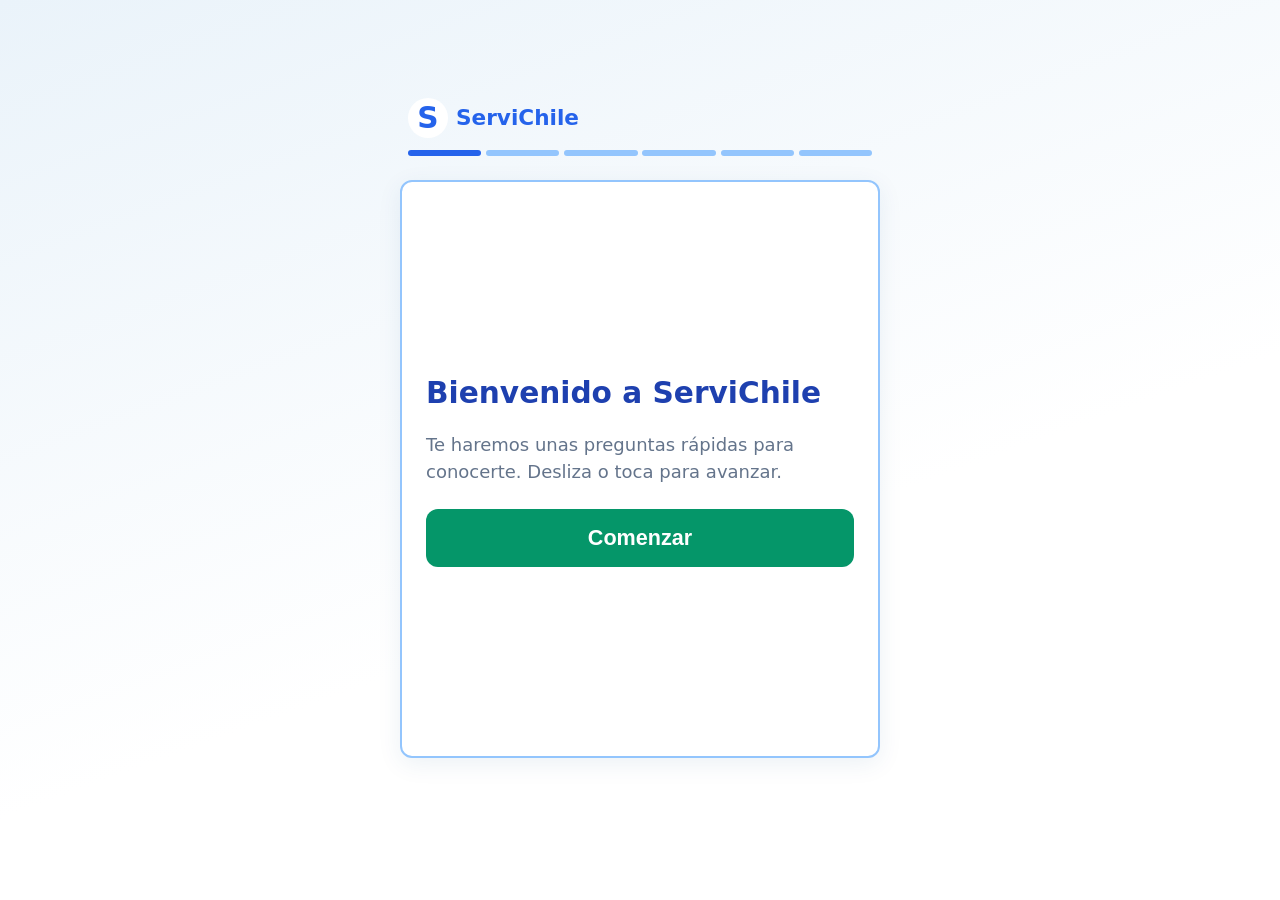
==== commit 9a69fb2c: "Renombrar a ServiChile, rediseñar Mi QR/Subir Confianza y refrescar la paleta. Co-authored-by: Curso" ====
--- a/onboarding/index.html
+++ b/onboarding/index.html
@@ -3,11 +3,11 @@
 <head>
   <meta charset="UTF-8">
   <meta name="viewport" content="width=device-width, initial-scale=1.0">
-  <meta name="description" content="Bienvenida a ServicIA. Cuéntanos un poco sobre ti.">
-  <meta name="theme-color" content="#0f4c81">
-  <title>ServicIA - Bienvenida</title>
+  <meta name="description" content="Bienvenida a ServiChile. Cuéntanos un poco sobre ti.">
+  <meta name="theme-color" content="#2563EB">
+  <title>ServiChile - Bienvenida</title>
   <link rel="manifest" href="../manifest.json">
-  <link rel="icon" href="data:image/svg+xml,%3Csvg xmlns='http://www.w3.org/2000/svg' viewBox='0 0 100 100'%3E%3Ccircle cx='50' cy='50' r='48' fill='%230f4c81'/%3E%3Ctext x='50' y='65' font-size='45' text-anchor='middle' fill='white' font-family='Arial'%3ES%3C/text%3E%3C/svg%3E">
+  <link rel="icon" href="data:image/svg+xml,%3Csvg xmlns='http://www.w3.org/2000/svg' viewBox='0 0 100 100'%3E%3Ccircle cx='50' cy='50' r='48' fill='%232563EB'/%3E%3Ctext x='50' y='65' font-size='45' text-anchor='middle' fill='white' font-family='Arial'%3ES%3C/text%3E%3C/svg%3E">
   <link rel="stylesheet" href="../css/styles.css">
 </head>
 <body>
@@ -16,7 +16,7 @@
       <header class="onboarding__header">
         <div class="onboarding__brand">
           <span class="brand__mark">S</span>
-          <span class="onboarding__brand-name">ServicIA</span>
+          <span class="onboarding__brand-name">ServiChile</span>
         </div>
         <div id="progress" class="onboarding__progress" aria-hidden="true"></div>
       </header>
--- a/css/styles.css
+++ b/css/styles.css
@@ -1,21 +1,28 @@
 :root {
+  --page-pad: var(--space-lg);
+  --content-width: 83%;
+  /* Paleta derivada de #2563EB (azul un poco más oscuro, menos deslumbrante) */
+  --color-primary: #2563EB;
+  --color-primary-dark: #1E40AF;
+  --color-primary-light: #3B82F6;
+  --color-secondary: #EFF6FF;
+  --color-secondary-strong: #DBEAFE;
+  --color-accent: #D97706;
+  --color-accent-dark: #B45309;
   --color-bg: #ffffff;
-  --color-text: #1a1a1a;
-  --color-muted: #4a4a4a;
-  --color-primary: #0f4c81;
-  --color-primary-dark: rgb(53, 53, 83);
-  --color-secondary: #e8f1f8;
-  --color-accent: #c45c00;
-  --color-accent-dark: red;
-  --color-border: #b8c5d0;
-  --color-error: #b00020;
-  --color-success: #017530;
-  --color-success-dark: green;
-  --color-success-soft: #eafaf0;
-  --color-success-ink: #124a2a;
-  --color-warn-soft: #e7e4e2;
-  --color-emergency: #b00020;
-  --color-emergency-dark: #7a0016;
+  --color-text: #0F172A;
+  --color-muted: #64748B;
+  --icono-bg: var(--color-primary);
+  --icono-fg: #ffffff;
+  --color-border: #93C5FD;
+  --color-error: #DC2626;
+  --color-success: #059669;
+  --color-success-dark: #047857;
+  --color-success-soft: #ECFDF5;
+  --color-success-ink: #065F46;
+  --color-warn-soft: #FFFBEB;
+  --color-emergency: #DC2626;
+  --color-emergency-dark: #B91C1C;
   --font-base: system-ui, -apple-system, BlinkMacSystemFont, 'Segoe UI', Roboto, 'Helvetica Neue', Arial, sans-serif;
   --font-mono: ui-monospace, SFMono-Regular, Menlo, monospace;
   --font-size-base: 1rem;
@@ -76,8 +83,31 @@
 .app-header {
   background-color: var(--color-primary);
   color: #ffffff;
-  padding: var(--space-sm) var(--space-md);
+  padding: var(--space-sm) 0;
   text-align: center;
+}
+
+.app-header__columna {
+  display: flex;
+  flex-wrap: wrap;
+  align-items: center;
+  justify-content: space-between;
+  gap: var(--space-xs) 0;
+  width: calc((100% - 2 * var(--page-pad)) * 0.83);
+  margin: 0 auto;
+}
+
+.app-header__columna .brand,
+.app-header__columna .brand__subtitle {
+  width: 100%;
+}
+
+.app-header__columna .brand {
+  order: 2;
+}
+
+.app-header__columna .brand__subtitle {
+  order: 3;
 }
 
 .brand {
@@ -113,11 +143,12 @@
 }
 
 .header-actions {
+  position: static;
+  z-index: 1600;
   display: flex;
   align-items: center;
   justify-content: center;
   gap: var(--space-xs);
-  margin-top: var(--space-xs);
   flex-wrap: wrap;
 }
 
@@ -157,7 +188,6 @@
 
   .header-actions {
     gap: var(--space-sm);
-    margin-top: var(--space-sm);
   }
 
   .install-btn {
@@ -168,61 +198,28 @@
 }
 
 .main {
-  max-width: 48rem;
   margin: 0 auto;
-  padding: var(--space-md);
+  padding: var(--page-pad);
 }
 
 @media (min-width: 40rem) {
-  .main {
-    padding: var(--space-lg);
-  }
+  :root {
+    --page-pad: var(--space-xl);
+  }
+
 }
 
 .view {
   display: block;
+  max-width: var(--content-width);
+  margin-left: auto;
+  margin-right: auto;
 }
 
 .view[hidden] {
   display: none;
 }
 
-.hero {
-  margin-bottom: var(--space-lg);
-}
-
-.hero__title {
-  font-size: var(--font-size-xl);
-  margin: 0 0 var(--space-xs);
-}
-
-.hero__text {
-  font-size: var(--font-size-base);
-  color: var(--color-muted);
-  margin: 0;
-}
-
-.search-box {
-  margin-bottom: var(--space-lg);
-}
-
-.search-box__input {
-  width: 100%;
-  min-height: var(--touch-min);
-  padding: var(--space-sm) var(--space-md);
-  font-size: var(--font-size-base);
-  border: 2px solid var(--color-border);
-  border-radius: var(--radius);
-  background-color: var(--color-bg);
-  color: var(--color-text);
-}
-
-.search-box__input:focus {
-  outline: 3px solid var(--color-primary);
-  outline-offset: 2px;
-  border-color: var(--color-primary);
-}
-
 .help-text {
   font-size: 0.875rem;
   color: var(--color-muted);
@@ -230,25 +227,6 @@
 }
 
 @media (min-width: 40rem) {
-  .hero {
-    margin-bottom: var(--space-xl);
-  }
-
-  .hero__title {
-    margin: 0 0 var(--space-sm);
-  }
-
-  .hero__text {
-    font-size: var(--font-size-lg);
-  }
-
-  .search-box {
-    margin-bottom: var(--space-xl);
-  }
-
-  .search-box__input {
-    font-size: var(--font-size-lg);
-  }
 
   .help-text {
     font-size: var(--font-size-base);
@@ -288,195 +266,6 @@
   }
 }
 
-.category-list {
-  list-style: none;
-  margin: 0;
-  padding: 0;
-  display: grid;
-  grid-template-columns: 1fr;
-  gap: var(--space-md);
-}
-
-@media (min-width: 40rem) {
-  .category-list {
-    grid-template-columns: 1fr 1fr;
-  }
-}
-
-.category-card {
-  display: flex;
-  flex-direction: column;
-  align-items: flex-start;
-  width: 100%;
-  min-height: var(--touch-min);
-  padding: var(--space-md);
-  font-size: var(--font-size-lg);
-  font-weight: 600;
-  text-align: left;
-  color: var(--color-primary);
-  background-color: var(--color-secondary);
-  border: 2px solid transparent;
-  border-radius: var(--radius);
-  cursor: pointer;
-  transition: border-color 0.15s ease, background-color 0.15s ease;
-}
-
-.category-card:hover,
-.category-card:focus {
-  background-color: #d9e8f4;
-  border-color: var(--color-primary);
-  outline: none;
-}
-
-.category-card__desc {
-  font-size: var(--font-size-base);
-  font-weight: 400;
-  color: var(--color-muted);
-  margin-top: var(--space-xs);
-}
-
-@media (min-width: 40rem) {
-  .category-card {
-    padding: var(--space-lg);
-  }
-}
-
-.zero-results {
-  background-color: var(--color-warn-soft);
-  border: 0;
-  border-radius: 10px;
-  padding: 20px;
-  margin-top: 0;
-}
-
-.zero-results__title {
-  margin: 0 0 var(--space-sm);
-  font-weight: 600;
-}
-
-.zero-results__list {
-  margin: 0;
-  padding-left: var(--space-lg);
-}
-
-.emergency-btn {
-  position: fixed;
-  bottom: var(--space-md);
-  right: var(--space-md);
-  z-index: 100;
-  padding: var(--space-sm) var(--space-md);
-  font-size: var(--font-size-base);
-  font-weight: 700;
-  color: #ffffff;
-  background-color: var(--color-emergency);
-  border: none;
-  border-radius: var(--radius);
-  box-shadow: 0 4px 10px rgba(0, 0, 0, 0.25);
-  cursor: pointer;
-  min-height: var(--touch-min);
-}
-
-.emergency-btn:hover,
-.emergency-btn:focus {
-  background-color: var(--color-emergency-dark);
-  outline: 3px solid #ffffff;
-  outline-offset: 2px;
-}
-
-@media (min-width: 40rem) {
-  .emergency-btn {
-    bottom: var(--space-lg);
-    right: var(--space-lg);
-    padding: var(--space-md) var(--space-lg);
-    font-size: var(--font-size-lg);
-  }
-}
-
-.back-btn {
-  margin-bottom: var(--space-md);
-  padding: var(--space-sm) var(--space-md);
-  font-size: var(--font-size-base);
-  color: var(--color-primary);
-  background-color: transparent;
-  border: 2px solid var(--color-primary);
-  border-radius: var(--radius);
-  cursor: pointer;
-  min-height: var(--touch-min);
-}
-
-.back-btn:hover,
-.back-btn:focus {
-  background-color: var(--color-secondary);
-  outline: 3px solid var(--color-primary);
-  outline-offset: 2px;
-}
-
-.content-cards {
-  display: grid;
-  grid-template-columns: 1fr;
-  gap: var(--space-md);
-  margin-top: var(--space-md);
-}
-
-.content-card {
-  width: 100%;
-  padding: var(--space-md);
-  font-size: var(--font-size-base);
-  text-align: left;
-  color: var(--color-text);
-  background-color: var(--color-bg);
-  border: 2px solid var(--color-border);
-  border-radius: var(--radius);
-  cursor: pointer;
-  transition: border-color 0.15s ease;
-}
-
-.content-card:hover,
-.content-card:focus {
-  border-color: var(--color-primary);
-  outline: none;
-}
-
-.detail-article__title {
-  font-size: var(--font-size-lg);
-  margin: 0 0 var(--space-sm);
-}
-
-.detail-article__text,
-.detail-article__item {
-  font-size: var(--font-size-base);
-}
-
-.detail-article__list {
-  padding-left: var(--space-lg);
-}
-
-.detail-article__item {
-  margin-bottom: var(--space-sm);
-}
-
-@media (min-width: 40rem) {
-  .content-card {
-    padding: var(--space-lg);
-    font-size: var(--font-size-lg);
-  }
-
-  .detail-article__title {
-    font-size: var(--font-size-xl);
-  }
-
-  .detail-article__text,
-  .detail-article__item {
-    font-size: var(--font-size-lg);
-  }
-}
-
-.speak-controls {
-  margin-top: var(--space-xl);
-}
-
-.speak-btn,
-.stop-speak-btn,
 .submit-btn {
   width: 100%;
   min-height: var(--touch-min);
@@ -489,37 +278,10 @@
 }
 
 @media (min-width: 40rem) {
-  .speak-btn,
-  .stop-speak-btn,
   .submit-btn {
     padding: var(--space-md);
     font-size: var(--font-size-lg);
   }
-}
-
-.speak-btn {
-  color: #ffffff;
-  background-color: var(--color-primary);
-}
-
-.speak-btn:hover,
-.speak-btn:focus {
-  background-color: var(--color-primary-dark);
-  outline: 3px solid var(--color-primary);
-  outline-offset: 2px;
-}
-
-.stop-speak-btn {
-  color: #ffffff;
-  background-color: var(--color-accent);
-  margin-top: var(--space-md);
-}
-
-.stop-speak-btn:hover,
-.stop-speak-btn:focus {
-  background-color: var(--color-accent-dark);
-  outline: 3px solid var(--color-accent);
-  outline-offset: 2px;
 }
 
 .form {
@@ -589,274 +351,11 @@
   cursor: not-allowed;
 }
 
-.datacheck {
-  background-color: #f4f8fc;
-  border: 2px solid var(--color-primary);
-  border-radius: var(--radius);
-  padding: var(--space-md);
-  margin-bottom: var(--space-md);
-  display: grid;
-  gap: var(--space-sm);
-}
-
-.datacheck__title {
-  margin: 0;
-  font-size: var(--font-size-lg);
-  color: var(--color-primary);
-}
-
-.datacheck__sources {
-  margin: 0;
-  font-size: 0.9rem;
-  color: var(--color-muted);
-}
-
-.datacheck__privacy {
-  margin: 0;
-  font-size: 0.85rem;
-  color: var(--color-primary-dark);
-  background-color: var(--color-secondary);
-  border: 1px solid var(--color-primary);
-  border-radius: 0.25rem;
-  padding: var(--space-xs) var(--space-sm);
-}
-
-.datacheck__run {
-  min-height: var(--touch-min);
-  padding: var(--space-sm) var(--space-md);
-  margin-top: 10px;
-  font-size: var(--font-size-base);
-  font-weight: 700;
-  color: #ffffff;
-  background-color: var(--color-primary);
-  border: none;
-  border-radius: var(--radius);
-  cursor: pointer;
-}
-
-.datacheck__run:hover,
-.datacheck__run:focus {
-  background-color: var(--color-primary-dark);
-  outline: 3px solid var(--color-primary);
-  outline-offset: 2px;
-}
-
-.datacheck__run:disabled {
-  background-color: var(--color-muted);
-  cursor: not-allowed;
-}
-
-.datacheck__result {
-  margin-top: var(--space-xs);
-  padding: var(--space-sm);
-  border-radius: var(--radius);
-  background-color: #ffffff;
-}
-
-.datacheck__result--error {
-  border-color: var(--color-error);
-  color: var(--color-error);
-}
-
-.datacheck__alert {
-  margin: 0 0 var(--space-sm);
-  padding: var(--space-sm);
-  border-radius: var(--radius-sm);
-  font-weight: 700;
-  font-size: var(--font-size-base);
-}
-
-.datacheck__alert--warn {
-  background-color: var(--color-warn-soft);
-  color: var(--color-accent-dark);
-  border: 1px solid var(--color-accent);
-}
-
-.datacheck__findings {
-  margin: 0 0 var(--space-sm);
-  padding-left: var(--space-lg);
-  font-size: 0.95rem;
-}
-
-.datacheck__finding {
-  margin-bottom: var(--space-xs);
-}
-
-.datacheck__meta {
-  margin: 0 0 var(--space-xs);
-  font-size: 0.8rem;
-  color: var(--color-muted);
-  font-family: var(--font-mono);
-}
-
-.datacheck__folio {
-  margin: 0;
-  font-size: 0.95rem;
-  font-weight: 700;
-  color: var(--color-primary-dark);
-}
-
-.chat {
-  margin-top: var(--space-xl);
-  border: 2px solid var(--color-border);
-  border-radius: var(--radius);
-  background-color: var(--color-bg);
-  overflow: hidden;
-}
-
-.chat--main {
-  margin-top: var(--space-lg);
-}
-
-.chat__title {
-  margin: 0;
-  padding: var(--space-sm) var(--space-md);
-  font-size: var(--font-size-base);
-  background-color: var(--color-secondary);
-  color: var(--color-primary);
-  border-bottom: 2px solid var(--color-border);
-}
-
-.chat__messages {
-  max-height: 14rem;
-  min-height: 0;
-  overflow-y: auto;
-  padding: 0;
-  display: flex;
-  flex-direction: column;
-  gap: 0;
-  background-color: #f8f9fa;
-}
-
-.chat__messages--has-messages {
-  padding: var(--space-sm);
-  gap: var(--space-sm);
-}
-
-.chat__bubble {
-  max-width: 90%;
-  padding: var(--space-xs) var(--space-sm);
-  border-radius: var(--radius);
-  font-size: var(--font-size-base);
-  line-height: 1.45;
-  word-wrap: break-word;
-  flex-shrink: 0;
-}
-
-.chat__bubble--user {
-  align-self: flex-end;
-  background-color: var(--color-primary);
-  color: #ffffff;
-  border-bottom-right-radius: 0.25rem;
-}
-
-.chat__bubble--bot {
-  align-self: flex-start;
-  background-color: #ffffff;
-  color: var(--color-text);
-  border: 1px solid var(--color-border);
-  border-bottom-left-radius: 0.25rem;
-}
-
-.chat__bubble--typing {
-  font-style: italic;
-  color: var(--color-muted);
-}
-
-.chat__form {
-  display: flex;
-  gap: var(--space-xs);
-  padding: var(--space-sm);
-  border-top: 2px solid var(--color-border);
-  background-color: var(--color-bg);
-}
-
-.chat__input {
-  flex: 1;
-  min-height: var(--touch-min);
-  padding: var(--space-xs) var(--space-sm);
-  font-size: var(--font-size-base);
-  font-family: inherit;
-  border: 2px solid var(--color-border);
-  border-radius: var(--radius);
-  background-color: var(--color-bg);
-  color: var(--color-text);
-}
-
-.chat__input:focus {
-  outline: 3px solid var(--color-primary);
-  outline-offset: 2px;
-  border-color: var(--color-primary);
-}
-
-.chat__send {
-  min-height: var(--touch-min);
-  padding: var(--space-xs) var(--space-sm);
-  font-size: var(--font-size-base);
-  font-weight: 600;
-  color: #ffffff;
-  background-color: var(--color-primary);
-  border: none;
-  border-radius: var(--radius);
-  cursor: pointer;
-}
-
-.chat__send:hover,
-.chat__send:focus {
-  background-color: var(--color-primary-dark);
-  outline: 3px solid var(--color-primary);
-  outline-offset: 2px;
-}
-
-.chat__send:disabled {
-  background-color: var(--color-muted);
-  cursor: not-allowed;
-}
-
-.chat__status {
-  display: none;
-}
-
-@media (min-width: 40rem) {
-  .chat__title {
-    padding: var(--space-md) var(--space-lg);
-    font-size: var(--font-size-lg);
-  }
-
-  .chat__messages {
-    max-height: 18rem;
-  }
-
-  .chat__messages--has-messages {
-    padding: var(--space-md);
-    gap: var(--space-md);
-  }
-
-  .chat__bubble {
-    max-width: 85%;
-    padding: var(--space-sm) var(--space-md);
-  }
-
-  .chat__form {
-    gap: var(--space-sm);
-    padding: var(--space-md);
-  }
-
-  .chat__input {
-    padding: var(--space-sm) var(--space-md);
-    font-size: var(--font-size-lg);
-  }
-
-  .chat__send {
-    padding: var(--space-sm) var(--space-lg);
-    font-size: var(--font-size-lg);
-  }
-}
 
 .app-footer {
   background-color: #f5f5f5;
   color: var(--color-muted);
-  padding: var(--space-md);
+  padding: var(--space-md) var(--space-md) calc(var(--space-md) + var(--page-pad));
   text-align: center;
   margin-top: var(--space-lg);
   font-size: 0.875rem;
@@ -899,212 +398,71 @@
   }
 }
 
-.install-modal {
-  position: fixed;
-  inset: 0;
-  width: 92vw;
-  max-width: 26rem;
-  max-height: 90vh;
-  margin: auto;
-  padding: 0;
-  border: none;
-  border-radius: var(--radius);
-  box-shadow: 0 10px 40px rgba(0, 0, 0, 0.3);
-  backdrop-filter: blur(4px);
-  background-color: var(--color-bg);
-  z-index: 1000;
-  overflow-y: auto;
-}
-
-.install-modal::backdrop {
-  background-color: rgba(0, 0, 0, 0.5);
-}
-
-.install-modal__content {
-  padding: var(--space-md);
-  position: relative;
-}
-
-.install-modal__title {
-  margin: 0 0 var(--space-md);
-  font-size: var(--font-size-lg);
-  color: var(--color-primary);
-}
-
-.install-modal__subtitle {
-  margin: 0 0 var(--space-sm);
-  font-size: var(--font-size-base);
-  color: var(--color-primary-dark);
-}
-
-.install-modal__close {
-  position: absolute;
-  top: var(--space-sm);
-  right: var(--space-sm);
-  width: 2rem;
-  height: 2rem;
-  padding: 0;
-  border: none;
-  background: none;
-  font-size: 1.75rem;
-  color: var(--color-muted);
-  cursor: pointer;
-  border-radius: 50%;
-}
-
-.install-view {
-  margin-bottom: var(--space-md);
-}
-
-.install-view__steps {
-  margin: var(--space-sm) 0;
-}
-
-.install-view__steps ol {
-  margin: 0 0 var(--space-md);
-  padding-left: 1.25rem;
-}
-
-.install-view__steps li {
-  margin-bottom: var(--space-sm);
-  line-height: 1.5;
-}
-
-.install-view__hint {
-  font-size: 0.85rem;
-  color: var(--color-muted);
-  margin: var(--space-sm) 0;
-  padding: var(--space-xs);
-  background-color: var(--color-secondary);
-  border: 1px solid var(--color-primary);
-  border-radius: 0.25rem;
-}
-
-.modal-btn {
-  display: block;
-  width: 100%;
-  padding: var(--space-sm) var(--space-md);
-  margin-top: var(--space-sm);
-  border: none;
-  border-radius: var(--radius);
-  font-size: var(--font-size-base);
-  font-weight: 600;
-  cursor: pointer;
-  background-color: #f0f0f0;
-  color: var(--color-text);
-  transition: all 0.2s ease;
-}
-
-.modal-btn:hover,
-.modal-btn:focus {
-  background-color: var(--color-border);
-  outline: 2px solid var(--color-primary);
-  outline-offset: 2px;
-}
-
-.modal-btn--primary {
-  background-color: var(--color-primary);
-  color: #ffffff;
-}
-
-.modal-btn--primary:hover,
-.modal-btn--primary:focus {
-  background-color: var(--color-primary-dark);
-  outline: 2px solid var(--color-primary);
-}
-
-@media (min-width: 40rem) {
-  .install-modal__content {
-    padding: var(--space-lg);
-  }
-
-  .install-modal__title {
-    margin: 0 0 var(--space-lg);
-  }
-
-  .install-modal__subtitle {
-    margin: 0 0 var(--space-md);
-  }
-
-  .install-modal__close {
-    top: var(--space-md);
-    right: var(--space-md);
-    font-size: 2rem;
-  }
-
-  .install-view {
-    margin-bottom: var(--space-lg);
-  }
-
-  .install-view__steps {
-    margin: var(--space-md) 0;
-  }
-
-  .install-view__steps ol {
-    margin: 0 0 var(--space-lg);
-    padding-left: 1.5rem;
-  }
-
-  .install-view__steps li {
-    margin-bottom: var(--space-md);
-  }
-
-  .install-view__hint {
-    margin: var(--space-md) 0;
-    padding: var(--space-sm);
-  }
-
-  .modal-btn {
-    padding: var(--space-md) var(--space-lg);
-    margin-top: var(--space-md);
-  }
-}
-
 .auth {
   position: fixed;
   inset: 0;
   z-index: 2000;
-  display: flex;
-  align-items: center;
-  justify-content: center;
-  padding: var(--space-md);
-  background-color: var(--color-secondary);
   overflow-y: auto;
+  background-color: var(--color-bg);
 }
 
 .auth[hidden] {
   display: none;
 }
 
+/* Misma columna que el encabezado y el contenido de la app */
+.auth__columna {
+  width: calc((100% - 2 * var(--page-pad)) * 0.83);
+  margin: 0 auto;
+}
+
+.auth__hero {
+  padding: var(--space-xl) 0;
+  color: #ffffff;
+  background-color: var(--color-primary);
+}
+
+.auth__hero .auth__columna {
+  display: grid;
+  gap: var(--space-xl);
+  align-items: start;
+}
+
+.auth__brand {
+  display: flex;
+  align-items: center;
+  gap: var(--space-xs);
+}
+
+.auth__title {
+  margin: 0;
+  font-size: var(--font-size-xl);
+  font-weight: 700;
+}
+
+.auth__subtitle {
+  margin: var(--space-xs) 0 var(--space-md);
+  font-size: var(--font-size-lg);
+  opacity: 0.95;
+}
+
+.auth__beneficios {
+  margin: 0;
+  padding-left: var(--space-lg);
+  line-height: 1.5;
+}
+
+.auth__beneficios li + li {
+  margin-top: var(--space-xs);
+}
+
 .auth__card {
   width: 100%;
-  max-width: 26rem;
   padding: var(--space-lg);
+  color: var(--color-text);
   background-color: var(--color-bg);
-  border: 2px solid var(--color-border);
   border-radius: var(--radius);
-  box-shadow: 0 10px 40px rgba(0, 0, 0, 0.15);
-}
-
-.auth__brand {
-  display: flex;
-  align-items: center;
-  justify-content: center;
-  gap: var(--space-xs);
-}
-
-.auth__title {
-  margin: 0;
-  font-size: var(--font-size-xl);
-  font-weight: 700;
-  color: var(--color-primary);
-}
-
-.auth__subtitle {
-  margin: var(--space-xs) 0 var(--space-lg);
-  text-align: center;
-  font-size: var(--font-size-base);
-  color: var(--color-muted);
+  box-shadow: 0 10px 30px rgba(0, 0, 0, 0.2);
 }
 
 .auth__tabs {
@@ -1128,10 +486,13 @@
   cursor: pointer;
 }
 
-.auth__tab:hover,
 .auth__tab:focus {
-  background-color: var(--color-secondary);
   outline: none;
+}
+
+.auth__tab:focus-visible {
+  outline: 3px solid var(--color-primary);
+  outline-offset: -3px;
 }
 
 .auth__tab--active {
@@ -1148,31 +509,56 @@
   display: none;
 }
 
-.auth__hint {
-  margin-top: var(--space-lg);
-  font-size: 0.85rem;
-  color: var(--color-muted);
-}
-
-.auth__hint summary {
-  cursor: pointer;
+.auth__form .error-text:empty {
+  display: none;
+}
+
+.auth__ads {
+  padding: var(--space-xl) 0;
+}
+
+.auth__ads-label {
+  margin: 0 0 var(--space-sm);
+  font-size: 0.75rem;
   font-weight: 600;
-  color: var(--color-primary);
-}
-
-.auth__hint ul {
-  margin: var(--space-sm) 0 0;
-  padding-left: var(--space-lg);
-  font-family: var(--font-mono);
-}
-
-.auth__hint li {
-  margin-bottom: var(--space-xs);
+  letter-spacing: 0.06em;
+  text-transform: uppercase;
+  color: var(--color-muted);
+}
+
+.auth__ads-grid {
+  display: grid;
+  gap: var(--space-md);
+  margin-top: var(--space-md);
+}
+
+.ad-slot {
+  display: flex;
+  align-items: center;
+  justify-content: center;
+  min-height: 10rem;
+  font-size: 0.875rem;
+  color: var(--color-muted);
+  background-color: var(--color-secondary);
+  border: 2px dashed var(--color-border);
+  border-radius: var(--radius);
+}
+
+.ad-slot--banner {
+  min-height: 6rem;
 }
 
 @media (min-width: 40rem) {
+  .auth__hero .auth__columna {
+    grid-template-columns: 1fr minmax(20rem, 26rem);
+  }
+
   .auth__card {
     padding: var(--space-xl);
+  }
+
+  .auth__ads-grid {
+    grid-template-columns: repeat(3, 1fr);
   }
 }
 
@@ -1399,25 +785,86 @@
 .history__title {
   margin: 0;
   font-size: var(--font-size-lg);
+  font-weight: 700;
 }
 
 .history__close {
-  width: 2.25rem;
-  height: 2.25rem;
+  display: inline-flex;
+  align-items: center;
+  justify-content: center;
+  width: var(--touch-min);
+  height: var(--touch-min);
   padding: 0;
-  font-size: 1.75rem;
+  font-size: 2rem;
   line-height: 1;
   color: #ffffff;
   background-color: transparent;
   border: none;
-  border-radius: 50%;
+  border-radius: var(--radius-sm);
   cursor: pointer;
 }
 
 .history__close:hover,
-.history__close:focus {
-  background-color: rgba(255, 255, 255, 0.2);
-  outline: none;
+.history__close:focus-visible {
+  background-color: rgba(255, 255, 255, 0.18);
+  outline: 3px solid #ffffff;
+  outline-offset: 2px;
+}
+
+.history-menu {
+  display: grid;
+  gap: var(--space-xs);
+  padding: var(--space-md);
+  border-bottom: 0;
+}
+
+.history-menu__item {
+  display: flex;
+  align-items: center;
+  gap: var(--space-sm);
+  width: 100%;
+  min-height: var(--touch-min);
+  padding: var(--space-sm) var(--space-md);
+  font-size: var(--font-size-base);
+  font-weight: 600;
+  text-align: left;
+  color: var(--color-primary);
+  background-color: var(--color-bg);
+  border: 2px solid var(--color-border);
+  border-radius: var(--radius);
+  cursor: pointer;
+}
+
+.history-menu__item:hover,
+.history-menu__item:focus-visible {
+  background-color: var(--color-secondary);
+  border-color: var(--color-primary);
+  outline: 3px solid var(--color-primary);
+  outline-offset: 2px;
+}
+
+.history-menu__item--active {
+  background-color: var(--color-secondary);
+  border-color: var(--color-primary);
+}
+
+.history-menu__icon {
+  flex-shrink: 0;
+  width: 1.35rem;
+  height: 1.35rem;
+  fill: none;
+  stroke: currentColor;
+  stroke-width: 2;
+  stroke-linecap: round;
+  stroke-linejoin: round;
+}
+
+.history__section {
+  margin: 0;
+  padding: var(--space-md) var(--space-md) 0;
+  font-size: var(--font-size-base);
+  font-weight: 700;
+  color: var(--color-text);
 }
 
 .history__list {
@@ -1437,7 +884,7 @@
 
 .history__item {
   padding: var(--space-sm) var(--space-md);
-  border: 1px solid var(--color-border);
+  border: 2px solid var(--color-border);
   border-left-width: 4px;
   border-radius: var(--radius-sm);
   background-color: var(--color-bg);
@@ -1479,7 +926,7 @@
 
 .history__foot {
   padding: var(--space-md);
-  border-top: 1px solid var(--color-border);
+  border-top: 2px solid var(--color-border);
 }
 
 .history__clear {
@@ -1496,7 +943,7 @@
 }
 
 .history__clear:hover,
-.history__clear:focus {
+.history__clear:focus-visible {
   background-color: #fdecef;
   outline: none;
 }
@@ -1507,10 +954,549 @@
   cursor: not-allowed;
 }
 
+
+/* --- Marketplace: grilla de tarjetas --- */
+.market {
+  /* Colores tomados de la paleta de la página (:root). Azul: selección y puntaje.
+     Verde: acción principal, igual que los botones de envío. Naranja: requiere verificación. */
+  --market-accent: var(--color-primary);
+  --market-action: var(--color-success);
+  --market-warn: var(--color-accent);
+}
+
+.market__head {
+  display: flex;
+  flex-direction: column;
+  gap: var(--space-sm);
+  margin-bottom: var(--space-md);
+}
+
+.market__progreso:empty {
+  display: none;
+}
+
+.confianza-indicador__pie {
+  display: flex;
+  align-items: center;
+  justify-content: space-between;
+  gap: var(--space-sm);
+}
+
+.confianza-indicador__cta {
+  font-size: 0.9rem;
+  font-weight: 600;
+  text-decoration: underline;
+  text-underline-offset: 0.15em;
+  opacity: 0.95;
+}
+
+.confianza-indicador--accion {
+  cursor: pointer;
+}
+
+.confianza-indicador--accion:focus-visible {
+  outline: 3px solid #fff;
+  outline-offset: 3px;
+}
+
+.market__search .field__input,
+.market__search input {
+  width: 100%;
+}
+
+.market__filters {
+  display: flex;
+  flex-wrap: wrap;
+  gap: var(--space-xs);
+}
+
+.market__filtro {
+  padding: 0.35rem 0.8rem;
+  font-size: 0.8rem;
+  font-weight: 600;
+  color: var(--color-text);
+  background: var(--color-bg);
+  border: 2px solid var(--color-border);
+  border-radius: 999px;
+  cursor: pointer;
+}
+
+.market__filtro--activo {
+  color: #ffffff;
+  background: var(--market-accent);
+  border-color: var(--market-accent);
+}
+
+.market__count {
+  margin: 0;
+  font-size: 0.75rem;
+  font-weight: 700;
+  text-transform: uppercase;
+  letter-spacing: 0.04em;
+  color: var(--color-muted);
+}
+
+.market__grid {
+  display: grid;
+  grid-template-columns: 1fr;
+  gap: var(--space-md);
+}
+
+.market__card {
+  display: flex;
+  flex-direction: column;
+  height: 100%;
+  padding: 0;
+  overflow: hidden;
+  background: var(--color-bg);
+  border: 2px solid var(--color-border);
+  border-radius: var(--radius);
+}
+
+.market__card--click {
+  cursor: pointer;
+  transition: border-color 0.15s ease, transform 0.15s ease;
+}
+
+.market__card--click:hover,
+.market__card--click:focus-visible {
+  border-color: var(--color-primary);
+  outline: none;
+}
+
+.market__card--click:focus-visible {
+  box-shadow: 0 0 0 3px rgba(15, 76, 129, 0.25);
+}
+
+.market__media {
+  position: relative;
+  flex: 0 0 auto;
+  background: var(--color-secondary);
+}
+
+.market__foto {
+  display: block;
+  width: 100%;
+  aspect-ratio: 21 / 9;
+  max-height: 7.5rem;
+  object-fit: cover;
+}
+
+.market__card-body {
+  display: flex;
+  flex-direction: column;
+  gap: 0.4rem;
+  flex: 1 1 auto;
+  padding: var(--space-md);
+}
+
+/* Bloques con alto fijo para que todas las tarjetas de la fila queden iguales. */
+.market__card-nombre {
+  margin: 0;
+  font-size: 1.05rem;
+  font-weight: 800;
+  line-height: 1.25;
+  color: var(--color-text);
+  display: -webkit-box;
+  -webkit-line-clamp: 2;
+  -webkit-box-orient: vertical;
+  overflow: hidden;
+}
+
+.market__card-dir {
+  margin: 0;
+  font-size: 0.78rem;
+  color: var(--color-muted);
+  display: -webkit-box;
+  -webkit-line-clamp: 2;
+  -webkit-box-orient: vertical;
+  overflow: hidden;
+}
+
+.market__card-desc {
+  margin: 0;
+  font-size: 0.82rem;
+  line-height: 1.4;
+  color: var(--color-text);
+  display: -webkit-box;
+  -webkit-line-clamp: 3;
+  -webkit-box-orient: vertical;
+  overflow: hidden;
+}
+
+/* El pie empuja a la base de la tarjeta: el botón queda alineado en todas. */
+.market__card-pie {
+  display: flex;
+  align-items: center;
+  justify-content: space-between;
+  gap: var(--space-sm);
+  margin-top: auto;
+  padding-top: var(--space-sm);
+  border-top: 1px solid var(--color-border);
+}
+
+.market__icono {
+  display: inline-flex;
+  width: 16px;
+  height: 16px;
+}
+
+.market__icono svg {
+  width: 100%;
+  height: 100%;
+}
+
+.market__card-top {
+  position: absolute;
+  inset: auto 0 0 0;
+  display: flex;
+  flex-wrap: wrap;
+  align-items: center;
+  justify-content: space-between;
+  gap: var(--space-xs);
+  padding: var(--space-sm);
+  background: linear-gradient(transparent, rgba(0, 0, 0, 0.55));
+}
+
+.market__chip {
+  display: inline-flex;
+  align-items: center;
+  gap: 0.35rem;
+  font-size: 0.72rem;
+  font-weight: 700;
+  color: var(--color-primary);
+  background: rgba(255, 255, 255, 0.95);
+  border: 1px solid rgba(255, 255, 255, 0.8);
+  padding: 0.15rem 0.5rem;
+  border-radius: 0.4rem;
+}
+
+.market__logo {
+  display: inline-flex;
+  align-items: center;
+  justify-content: center;
+  width: 2.35rem;
+  height: 2.35rem;
+  font-size: 0.72rem;
+  font-weight: 800;
+  letter-spacing: 0.02em;
+  color: var(--color-primary);
+  background: rgba(255, 255, 255, 0.96);
+  border: 2px solid rgba(255, 255, 255, 0.95);
+  border-radius: 50%;
+  box-shadow: 0 2px 8px rgba(0, 0, 0, 0.2);
+}
+
+.market__logo--img {
+  object-fit: cover;
+  padding: 0;
+}
+
+.market__sello {
+  display: inline-flex;
+  align-items: center;
+  flex: 0 0 auto;
+  max-width: 48%;
+  padding: 0.35rem 0.55rem;
+  font-size: 0.72rem;
+  font-weight: 700;
+  line-height: 1.2;
+  color: var(--color-muted);
+  background: var(--color-secondary);
+  border-radius: 999px;
+}
+
+.market__sello--ok {
+  color: var(--color-success-ink);
+  background: var(--color-success-soft);
+  border: 1px solid var(--color-success);
+}
+
+.market__nivel {
+  display: inline-flex;
+  align-items: center;
+  flex: 0 0 auto;
+  max-width: 48%;
+  padding: 0.35rem 0.55rem;
+  font-size: 0.72rem;
+  font-weight: 800;
+  line-height: 1.2;
+  color: #7a3200;
+  background: #fff1e3;
+  border: 1px solid var(--color-accent);
+  border-radius: 999px;
+}
+
+.market__card--nivel {
+  border-color: #e0b48a;
+}
+
+.market-detalle__aviso-nivel {
+  margin: 0;
+  padding: var(--space-sm) var(--space-md);
+  font-size: 0.95rem;
+  font-weight: 700;
+  color: #7a3200;
+  background: #fff1e3;
+  border-left: 3px solid var(--color-accent);
+}
+
+.market-detalle__descargo {
+  margin: 0;
+  font-size: 0.8rem;
+  color: var(--color-muted);
+  line-height: 1.4;
+}
+
+.market__card-score strong {
+  font-size: 1rem;
+  color: var(--market-accent);
+}
+
+.market__card-score-lbl {
+  display: block;
+  font-size: 0.72rem;
+  color: var(--color-muted);
+  line-height: 1.25;
+}
+
+.market__card-score--detalle {
+  margin: var(--space-sm) 0 var(--space-md);
+  padding: var(--space-sm) var(--space-md);
+  background: var(--color-secondary);
+  border-radius: var(--radius-sm);
+}
+
+.market__card-score--detalle strong {
+  font-size: 1.25rem;
+}
+
+.market__cta {
+  flex: 0 0 auto;
+  padding: 0.55rem 1rem;
+  font-size: 0.82rem;
+  font-weight: 700;
+  color: #ffffff;
+  background: var(--market-action);
+  border: none;
+  border-radius: var(--radius);
+  cursor: pointer;
+}
+
+
+.market__cta:hover,
+.market__cta:focus {
+  filter: brightness(0.92);
+}
+
+.market__cta--bloqueado {
+  background: var(--market-warn);
+}
+
+.market__vacio {
+  padding: var(--space-lg);
+  text-align: center;
+  font-size: 0.85rem;
+  color: var(--color-muted);
+}
+
+@media (min-width: 40rem) {
+  .market__grid {
+    grid-template-columns: repeat(2, 1fr);
+  }
+}
+
+@media (min-width: 64rem) {
+  .market__grid {
+    grid-template-columns: repeat(3, 1fr);
+  }
+}
+
+.market-detalle {
+  display: grid;
+  gap: var(--space-md);
+  max-width: 40rem;
+}
+
+.market-detalle[hidden] {
+  display: none;
+}
+
+.market-detalle__volver {
+  justify-self: start;
+  min-height: var(--touch-min);
+  padding: 0 var(--space-md);
+  font-size: var(--font-size-base);
+  font-weight: 700;
+  color: var(--color-primary);
+  background: transparent;
+  border: 2px solid var(--color-primary);
+  border-radius: var(--radius);
+  cursor: pointer;
+}
+
+.market-detalle__media {
+  overflow: hidden;
+  border-radius: var(--radius);
+  background: var(--color-secondary);
+}
+
+.market-detalle__foto {
+  display: block;
+  width: 100%;
+  aspect-ratio: 16 / 9;
+  max-height: 14rem;
+  object-fit: cover;
+}
+
+.market-detalle__chips {
+  display: flex;
+  flex-wrap: wrap;
+  gap: var(--space-xs);
+}
+
+.market-detalle__dir {
+  margin: 0;
+  color: var(--color-muted);
+  font-size: 0.95rem;
+}
+
+.market-detalle__subtitulo {
+  margin: var(--space-sm) 0 0;
+  font-size: var(--font-size-base);
+  color: var(--color-primary);
+}
+
+.market-detalle__desc {
+  margin: 0;
+  line-height: 1.5;
+}
+
+.market-detalle__datos {
+  display: grid;
+  grid-template-columns: 8rem 1fr;
+  gap: 0.35rem var(--space-md);
+  margin: 0;
+}
+
+.market-detalle__datos dt {
+  margin: 0;
+  font-size: 0.75rem;
+  font-weight: 700;
+  letter-spacing: 0.03em;
+  text-transform: uppercase;
+  color: var(--color-muted);
+}
+
+.market-detalle__datos dd {
+  margin: 0;
+}
+
+.market-detalle .market__cta {
+  width: 100%;
+  min-height: var(--touch-min);
+  font-size: var(--font-size-base);
+}
+
+/* Acciones destructivas de la cuenta: rojo de la paleta. */
+.perfil-danger {
+  width: 100%;
+  min-height: var(--touch-min);
+  padding: var(--space-sm) var(--space-md);
+  font-size: var(--font-size-base);
+  font-weight: 700;
+  color: #ffffff;
+  background: var(--color-error);
+  border: none;
+  border-radius: var(--radius);
+  cursor: pointer;
+}
+
+.perfil-danger:hover,
+.perfil-danger:focus {
+  filter: brightness(0.9);
+}
+
+.perfil-danger:disabled {
+  background: var(--color-muted);
+  cursor: not-allowed;
+}
+
+.perfil-eliminar {
+  display: grid;
+  gap: var(--space-sm);
+  padding: var(--space-md);
+  border: 2px solid var(--color-error);
+  border-radius: var(--radius);
+}
+
+.perfil-eliminar[hidden] {
+  display: none;
+}
+
+.perfil-eliminar .status-text:empty {
+  display: none;
+}
+
+.config-card {
+  display: grid;
+  gap: var(--space-sm);
+  padding: var(--space-md);
+  border: 2px solid var(--color-border);
+  border-radius: var(--radius);
+}
+
+.perfil-datos {
+  display: grid;
+  grid-template-columns: minmax(8rem, auto) 1fr;
+  gap: var(--space-xs) var(--space-md);
+  margin: 0;
+}
+
+.perfil-datos dt {
+  font-weight: 600;
+  color: var(--color-text-muted, #555);
+}
+
+.perfil-datos dd {
+  margin: 0;
+  text-align: right;
+}
+
+.field__hint {
+  margin: var(--space-xs) 0 0;
+  font-size: 0.85rem;
+  color: var(--color-text-muted, #555);
+}
+
+.perfil-form__acciones {
+  display: flex;
+  flex-wrap: wrap;
+  gap: var(--space-sm);
+}
+
+.perfil-form__acciones[hidden] {
+  display: none;
+}
+
+.perfil-form__acciones .submit-btn {
+  flex: 1 1 auto;
+}
+
+/* Campos bloqueados (nombre, correo y RUT verificado) se ven como texto, no como inputs vacíos. */
+.perfil-form .field__input:disabled {
+  color: var(--color-text, #1a1a1a);
+  background: transparent;
+  border-color: transparent;
+  border-bottom: 1px solid var(--color-border);
+  border-radius: 0;
+  padding-left: 0;
+  opacity: 1;
+  -webkit-text-fill-color: var(--color-text, #1a1a1a);
+}
+
 .menu-toggle {
-  position: absolute;
-  top: var(--space-sm);
-  left: var(--space-sm);
+  position: static;
   z-index: 1600;
   display: inline-flex;
   align-items: center;
@@ -1546,675 +1532,31 @@
 }
 
 @media (min-width: 40rem) {
+  .app-header__columna {
+    display: block;
+    position: relative;
+  }
+
+  .app-header__columna .brand,
+  .app-header__columna .brand__subtitle {
+    width: auto;
+  }
+
+  .menu-toggle,
+  .header-actions {
+    position: absolute;
+    top: 0;
+  }
+
   .menu-toggle {
-    top: var(--space-md);
-    left: var(--space-md);
+    left: 0;
     width: 3rem;
     height: 3rem;
   }
-}
-
-.wizard {
-  display: grid;
-  grid-template-columns: 1fr;
-  gap: var(--space-md);
-  margin-bottom: var(--space-md);
-}
-
-.wizard__main {
-  display: flex;
-  flex-direction: column;
-  gap: var(--space-md);
-  min-width: 0;
-}
-
-.wizard__diag {
-  display: flex;
-  flex-direction: column;
-  gap: var(--space-md);
-  min-width: 0;
-}
-
-.wizard > .content-card {
-  grid-column: 1 / -1;
-}
-
-.step {
-  background-color: #f4f8fc;
-  border: 2px solid var(--color-primary);
-  border-radius: var(--radius);
-  padding: var(--space-md);
-}
-
-.step__head {
-  display: flex;
-  align-items: center;
-  gap: var(--space-sm);
-  margin-bottom: var(--space-sm);
-}
-
-.step__badge {
-  display: inline-flex;
-  align-items: center;
-  justify-content: center;
-  width: 2rem;
-  height: 2rem;
-  flex-shrink: 0;
-  border-radius: 50%;
-  background-color: var(--color-primary);
-  color: #ffffff;
-  font-weight: 700;
-}
-
-.step__title {
-  margin: 0;
-  font-size: var(--font-size-lg);
-  color: var(--color-primary-dark);
-}
-
-.step__lead {
-  margin: 0 0 var(--space-sm);
-  font-size: var(--font-size-base);
-  line-height: 1.5;
-}
-
-.step__subtitle {
-  margin: var(--space-sm) 0 var(--space-xs);
-  font-weight: 700;
-  color: var(--color-primary-dark);
-}
-
-.step__list {
-  margin: 0 0 var(--space-sm);
-  padding-left: var(--space-lg);
-}
-
-.step__list li {
-  margin-bottom: var(--space-xs);
-  line-height: 1.5;
-}
-
-.step__cases {
-  margin: 0 0 var(--space-md);
-  padding: 0;
-  border: 0;
-}
-
-.step__cases legend {
-  margin-bottom: var(--space-xs);
-}
-
-.step__case {
-  display: flex;
-  align-items: flex-start;
-  gap: var(--space-xs);
-  padding: var(--space-xs) var(--space-sm);
-  margin-bottom: var(--space-xs);
-  background-color: #ffffff;
-  border: 1px solid var(--color-primary);
-  border-radius: var(--radius-sm);
-  cursor: pointer;
-  font-size: var(--font-size-base);
-  line-height: 1.4;
-}
-
-.step__case input {
-  flex-shrink: 0;
-  width: 1.25rem;
-  height: 1.25rem;
-  margin-top: 0.15rem;
-}
-
-.step__case:has(input:checked) {
-  border-width: 2px;
-  background-color: var(--color-secondary);
-}
-
-.step__case-title {
-  margin: 0 0 var(--space-sm);
-  font-size: var(--font-size-base);
-  font-weight: 700;
-}
-
-.step__quote {
-  margin: 0 0 var(--space-sm);
-  padding: var(--space-sm);
-  background-color: #ffffff;
-  border: 1px solid var(--color-primary);
-  border-radius: var(--radius-sm);
-  font-size: var(--font-size-lg);
-  font-weight: 700;
-  line-height: 1.4;
-  color: var(--color-primary-dark);
-}
-
-.step__escalation a {
-  color: var(--color-primary);
-  font-weight: 600;
-}
-
-.step__escalation a:hover,
-.step__escalation a:focus {
-  color: var(--color-primary-dark);
-}
-
-@media (min-width: 48rem) {
-  .main:has(.wizard) {
-    max-width: 68rem;
-  }
-
-  .wizard {
-    grid-template-columns: 1fr 1fr;
-    align-items: start;
-  }
-
-  .wizard .wizard__main {
-    order: 1;
-  }
-
-  .wizard .wizard__diag {
-    order: 2;
-  }
-
-  .step {
-    padding: var(--space-lg);
-  }
-}
-
-.step__placeholder {
-  display: flex;
-  flex-direction: column;
-  align-items: center;
-  gap: var(--space-md);
-  padding: var(--space-xl) var(--space-md);
-  text-align: center;
-}
-
-.step__placeholder-icon {
-  color: var(--color-primary);
-  opacity: 0.7;
-}
-
-.step__placeholder-text {
-  margin: 0;
-  max-width: 22rem;
-  font-size: var(--font-size-base);
-  line-height: 1.5;
-  color: var(--color-muted);
-}
-
-.step--pending {
-  opacity: 0.7;
-}
-
-.step {
-  transition: opacity 0.3s ease-in-out;
-}
-
-.step__block {
-  margin-bottom: var(--space-xs);
-  padding: var(--space-sm);
-  background-color: #ffffff;
-  border: 1px solid var(--color-primary);
-  border-radius: var(--radius-sm);
-}
-
-.step__block:last-child {
-  margin-bottom: 0;
-}
-
-.step__block .step__subtitle {
-  margin: 0 0 var(--space-xs);
-}
-
-.step__block .step__list,
-.step__block .step__quote {
-  margin-bottom: 0;
-}
-
-.step__block .datacheck__result {
-  margin-top: 0;
-  padding: 0;
-}
-
-.recomendados {
-  margin: var(--space-md) 0;
-}
-
-.recomendados__title {
-  margin: 0 0 var(--space-sm);
-  font-size: var(--font-size-lg);
-  color: var(--color-primary-dark);
-}
-
-.recomendados__carrusel {
-  position: relative;
-  overflow: hidden;
-}
-
-.recomendados__list {
-  display: flex;
-  gap: var(--space-sm);
-  overflow-x: auto;
-  scroll-behavior: smooth;
-  padding: var(--space-xs) var(--space-sm) var(--space-md);
-  -webkit-overflow-scrolling: touch;
-  scrollbar-width: thin;
-  scrollbar-color: var(--color-border) transparent;
-}
-
-.recomendados__list::-webkit-scrollbar {
-  height: 4px;
-}
-
-.recomendados__list::-webkit-scrollbar-track {
-  background: transparent;
-}
-
-.recomendados__list::-webkit-scrollbar-thumb {
-  background: var(--color-border);
-  border-radius: 2px;
-}
-
-.recomendado {
-  flex: 0 0 calc(50% - var(--space-xs) / 2);
-  min-width: 160px;
-  padding: var(--space-sm);
-  background-color: #ffffff;
-  border: 1px solid var(--color-border);
-  border-radius: var(--radius-sm);
-  cursor: pointer;
-  transition: all 0.2s ease;
-}
-
-.recomendado:hover,
-.recomendado:focus {
-  border-color: var(--color-primary);
-  background-color: var(--color-secondary);
-  outline: none;
-  box-shadow: 0 4px 12px rgba(15, 76, 129, 0.1);
-}
-
-.recomendado__icono {
-  display: flex;
-  align-items: center;
-  justify-content: center;
-  width: 2.5rem;
-  height: 2.5rem;
-  margin: 0 auto var(--space-xs);
-  background-color: var(--color-secondary);
-  border-radius: 50%;
-  flex-shrink: 0;
-  color: var(--color-primary);
-}
-
-.recomendado__icono svg {
-  width: 1.25rem;
-  height: 1.25rem;
-}
-
-.recomendado__titulo {
-  margin: 0 0 var(--space-xs);
-  font-size: var(--font-size-sm);
-  font-weight: 700;
-  color: var(--color-primary-dark);
-  line-height: 1.3;
-}
-
-.recomendado__desc {
-  margin: 0;
-  font-size: 0.75rem;
-  color: var(--color-muted);
-  line-height: 1.3;
-}
-
-@media (min-width: 40rem) {
-  .recomendado {
-    flex: 0 0 calc(33.333% - var(--space-sm) * 0.67);
-    min-width: 180px;
-  }
-
-  .recomendado__titulo {
-    font-size: var(--font-size-base);
-  }
-
-  .recomendado__desc {
-    font-size: 0.8rem;
-  }
-}
-
-@media (min-width: 64rem) {
-  .recomendado {
-    flex: 0 0 calc(25% - var(--space-sm) * 0.75);
-    min-width: 200px;
-  }
-}
-
-.datacheck__info-title {
-  margin: var(--space-md) 0 var(--space-sm);
-  font-size: var(--font-size-base);
-  font-weight: 700;
-  color: var(--color-primary-dark);
-}
-
-.datacheck__info-block {
-  margin-bottom: var(--space-sm);
-  padding: var(--space-sm);
-  background-color: #f9fafb;
-  border-left: 3px solid var(--color-primary);
-  border-radius: var(--radius-sm);
-}
-
-.datacheck__info-block--good {
-  border-left-color: var(--color-success);
-}
-
-.datacheck__info-block--alert {
-  border-left-color: var(--color-accent);
-  background-color: var(--color-warn-soft);
-}
-
-.datacheck__info-label {
-  margin: 0 0 var(--space-xs);
-  font-size: var(--font-size-base);
-  font-weight: 600;
-  color: var(--color-primary-dark);
-  overflow-wrap: anywhere;
-}
-
-.datacheck__info-block--good .datacheck__info-label {
-  color: var(--color-success-ink);
-}
-
-.datacheck__info-detail {
-  margin: 0;
-  font-size: 0.9rem;
-  line-height: 1.4;
-  color: var(--color-muted);
-  overflow-wrap: anywhere;
-}
-
-.datacheck__result {
-  display: flex;
-  flex-direction: column;
-  gap: var(--space-md);
-}
-
-.datacheck__alert {
-  padding: var(--space-md);
-  border-radius: var(--radius);
-  font-weight: 600;
-  text-align: left;
-}
-
-.datacheck__alert--ok {
-  background-color: green;
-  color: white;
-  box-sizing: border-box;
-}
-
-.datacheck__alert--warn {
-  background-color: var(--color-warn-soft);
-  color: #7a5200;
-  border-left: 4px solid var(--color-accent);
-}
-
-.datacheck__findings {
-  list-style: none;
-  margin: 0;
-  padding: 0;
-  display: grid;
-  grid-template-columns: 1fr;
-  gap: var(--space-sm);
-}
-
-.datacheck__finding {
-  padding: var(--space-md);
-  background-color: #f9fafb;
-  border-radius: var(--radius-sm);
-  border: 1px solid #e5e7eb;
-  font-size: 0.9rem;
-  display: flex;
-  align-items: center;
-  gap: var(--space-sm);
-}
-
-.datacheck__finding-icon {
-  display: inline-flex;
-  align-items: center;
-  justify-content: center;
-  width: 1.5rem;
-  height: 1.5rem;
-  flex-shrink: 0;
-  color: var(--color-primary);
-}
-
-.datacheck__finding-icon svg {
-  width: 100%;
-  height: 100%;
-}
-
-.datacheck__finding-content {
-  display: flex;
-  flex-direction: column;
-  gap: 2px;
-  flex: 1;
-  min-width: 0;
-}
-
-.datacheck__finding-label {
-  font-size: 0.85rem;
-  color: var(--color-muted);
-  overflow-wrap: anywhere;
-}
-
-.datacheck__finding-value {
-  font-size: 0.95rem;
-  font-weight: 700;
-  color: var(--color-text);
-  overflow-wrap: anywhere;
-}
-
-@media (min-width: 40rem) {
-  .datacheck__findings {
-    grid-template-columns: repeat(2, 1fr);
-  }
-}
-
-.datacheck__info-block {
-  padding: var(--space-md);
-  background-color: #ffffff;
-  border: 1px solid #e5e7eb;
-  border-radius: var(--radius);
-  display: flex;
-  gap: var(--space-md);
-  align-items: flex-start;
-  transition: box-shadow 0.2s ease, border-color 0.2s ease;
-}
-
-.datacheck__info-block:hover {
-  border-color: var(--color-primary);
-  box-shadow: 0 1px 3px rgba(15, 76, 129, 0.1);
-}
-
-.datacheck__info-icon {
-  display: inline-flex;
-  align-items: center;
-  justify-content: center;
-  width: 2.5rem;
-  height: 2.5rem;
-  background-color: var(--color-secondary);
-  border-radius: 50%;
-  flex-shrink: 0;
-  color: var(--color-primary);
-}
-
-.datacheck__info-icon svg {
-  width: 1.25rem;
-  height: 1.25rem;
-  stroke-width: 2;
-}
-
-.datacheck__info-block--alert .datacheck__info-icon {
-  background-color: rgba(255, 40, 0, 0.29);
-  color: var(--color-accent);
-}
-
-.datacheck__info-block--good {
-  border: 1px solid var(--color-success);
-}
-
-.datacheck__info-block--good .datacheck__info-icon {
-  background-color: rgba(62, 228, 127, 0.15);
-  color: var(--color-success);
-}
-
-.datacheck__info-block-content {
-  flex: 1;
-  min-width: 0;
-}
-
-.datacheck__info-label {
-  margin: 0 0 var(--space-xs);
-  font-size: var(--font-size-base);
-  font-weight: 600;
-  color: var(--color-primary-dark);
-  overflow-wrap: anywhere;
-}
-
-.datacheck__info-block--alert .datacheck__info-label {
-  color: var(--color-accent-dark);
-}
-
-.datacheck__info-block--good .datacheck__info-label {
-  color: var(--color-success-dark);
-}
-
-.datacheck__info-detail {
-  margin: 0;
-  font-size: 0.9rem;
-  line-height: 1.4;
-  color: var(--color-muted);
-  overflow-wrap: anywhere;
-}
-
-@media (min-width: 40rem) {
-  .datacheck {
-    padding: var(--space-lg);
-  }
-
-  .datacheck__info-block {
-    padding: var(--space-md);
-  }
-}
-
-.consent {
-  margin-top: var(--space-md);
-  padding: var(--space-md);
-  border: 1px solid var(--color-border);
-  border-radius: var(--radius);
-  background: var(--color-secondary);
-  max-width: 100%;
-  min-width: 0;
-  overflow-wrap: anywhere;
-  word-break: break-word;
-}
-
-.consent__notice {
-  margin-bottom: var(--space-md);
-}
-
-.consent__notice-title {
-  margin: 0 0 var(--space-xs);
-  font-weight: 700;
-  color: var(--color-primary);
-  overflow-wrap: anywhere;
-}
-
-.consent__notice-text {
-  margin: 0;
-  font-size: 0.95em;
-  color: var(--color-muted);
-  line-height: 1.5;
-  overflow-wrap: anywhere;
-}
-
-.consent__titularidad,
-.consent__finalidades {
-  margin: var(--space-md) 0;
-  padding: var(--space-sm);
-  border: 1px solid var(--color-border);
-  border-radius: var(--radius-sm);
-  background: var(--color-bg);
-
-  min-width: 0;
-  max-width: 100%;
-}
-
-.consent__titularidad legend,
-.consent__finalidades legend,
-.consent__group-title {
-  max-width: 100%;
-  overflow-wrap: anywhere;
-}
-
-.consent__group-title {
-  margin: 0 0 var(--space-sm);
-  font-size: var(--font-size-base);
-  font-weight: 700;
-  color: var(--color-primary-dark);
-  line-height: 1.4;
-}
-
-.consent__radio,
-.consent__check {
-  display: flex;
-  align-items: flex-start;
-  gap: var(--space-xs);
-  padding: var(--space-xs) 0;
-  min-height: var(--touch-min);
-  cursor: pointer;
-  line-height: 1.45;
-  max-width: 100%;
-}
-
-.consent__radio span,
-.consent__check span {
-  min-width: 0;
-  overflow-wrap: anywhere;
-  word-break: break-word;
-}
-
-.consent__radio input,
-.consent__check input {
-  margin-top: 0.2em;
-  width: 1.15rem;
-  height: 1.15rem;
-  flex-shrink: 0;
-}
-
-.consent__detalle {
-  display: block;
-  font-size: 0.9em;
-  color: var(--color-muted);
-  overflow-wrap: anywhere;
-}
-
-.consent__tercero {
-  margin: var(--space-md) 0;
-  padding: var(--space-md);
-  border: 1px dashed var(--color-warn-soft);
-  border-radius: var(--radius-sm);
-  background: var(--color-warn-soft);
-  max-width: 100%;
-  min-width: 0;
-}
-
-.consent__tercero-text {
-  margin: 0 0 var(--space-sm);
-  color: var(--color-emergency-dark);
-  font-weight: 600;
-  overflow-wrap: anywhere;
+
+  .header-actions {
+    right: 0;
+  }
 }
 
 .cookie-banner {
@@ -2242,12 +1584,6 @@
   overflow-wrap: anywhere;
 }
 
-.cookie-banner__link {
-  color: #fff;
-  text-decoration: underline;
-  font-weight: 600;
-}
-
 .cookie-banner__actions {
   display: flex;
   gap: var(--space-sm);
@@ -2273,3 +1609,899 @@
   background: #fff;
   color: var(--color-primary);
 }
+
+
+/* --- Mi QR / carnet de validación (mock) --- */
+.mi-qr-raiz,
+.mi-qr {
+  display: grid;
+  gap: var(--space-md);
+}
+
+.mi-qr__carnet {
+  overflow: hidden;
+  border: 2px solid var(--color-border);
+  border-radius: var(--radius);
+  background: #fff;
+  box-shadow: 0 8px 24px rgba(15, 76, 129, 0.08);
+}
+
+.mi-qr__cabezal {
+  display: flex;
+  align-items: baseline;
+  justify-content: space-between;
+  gap: var(--space-sm);
+  padding: var(--space-sm) var(--space-md);
+  color: #fff;
+  background: linear-gradient(135deg, var(--color-primary-dark) 0%, var(--color-primary) 55%, var(--color-primary-light) 100%);
+}
+
+.mi-qr__marca {
+  margin: 0;
+  font-size: 1rem;
+  font-weight: 700;
+  letter-spacing: 0.04em;
+}
+
+.mi-qr__sub {
+  margin: 0;
+  font-size: 0.85rem;
+  opacity: 0.92;
+}
+
+.mi-qr__cuerpo {
+  display: grid;
+  grid-template-columns: minmax(8.5rem, 11rem) 1fr;
+  gap: var(--space-md);
+  align-items: start;
+  padding: var(--space-md);
+}
+
+.mi-qr__qr {
+  display: grid;
+  gap: var(--space-sm);
+  justify-items: center;
+}
+
+.mi-qr__frame {
+  display: grid;
+  place-items: center;
+  box-sizing: border-box;
+  width: 100%;
+  max-width: 11rem;
+  aspect-ratio: 1;
+  padding: var(--space-xs);
+  border: 2px solid var(--color-border);
+  border-radius: var(--radius-sm);
+  background: #fff;
+}
+
+.mi-qr__svg {
+  display: block;
+  width: 100%;
+  height: auto;
+  aspect-ratio: 1;
+  max-width: 100%;
+  max-height: 100%;
+}
+
+.mi-qr__token {
+  display: block;
+  max-width: 100%;
+  padding: 0.3rem 0.55rem;
+  font-size: 0.72rem;
+  text-align: center;
+  word-break: break-all;
+  color: var(--color-primary);
+  background: var(--color-secondary);
+  border-radius: var(--radius-sm);
+}
+
+.mi-qr__datos {
+  display: grid;
+  grid-template-columns: minmax(6.5rem, auto) 1fr;
+  gap: 0.55rem var(--space-sm);
+  margin: 0;
+  min-width: 0;
+}
+
+.mi-qr__datos dt {
+  font-size: 0.8rem;
+  font-weight: 700;
+  letter-spacing: 0.03em;
+  text-transform: uppercase;
+  color: var(--color-muted);
+}
+
+.mi-qr__datos dd {
+  margin: 0;
+  font-weight: 600;
+  color: var(--color-text);
+  overflow-wrap: anywhere;
+}
+
+.mi-qr__pie {
+  padding: var(--space-sm) var(--space-md);
+  font-size: 0.85rem;
+  color: var(--color-muted);
+  background: var(--color-secondary);
+  border-top: 1px solid var(--color-border);
+}
+
+@media (max-width: 36rem) {
+  .mi-qr__cuerpo {
+    grid-template-columns: 1fr;
+    justify-items: center;
+  }
+
+  .mi-qr__datos {
+    width: 100%;
+  }
+
+  .mi-qr__cabezal {
+    flex-direction: column;
+    align-items: flex-start;
+  }
+}
+
+/* --- Subir Confianza (mock) --- */
+.confianza {
+  display: grid;
+  gap: var(--space-xl);
+}
+
+.confianza-indicador {
+  display: grid;
+  gap: var(--space-sm);
+  padding: var(--space-lg);
+  color: #fff;
+  background: linear-gradient(135deg, var(--color-primary-dark) 0%, var(--color-primary) 55%, var(--color-primary-light) 100%);
+  border-radius: var(--radius);
+}
+
+.confianza-indicador__titulo {
+  margin: 0;
+  font-size: 0.8rem;
+  font-weight: 700;
+  letter-spacing: 0.06em;
+  text-transform: uppercase;
+  opacity: 0.9;
+}
+
+.confianza-indicador__meta {
+  margin: 0;
+  font-size: var(--font-size-lg);
+  font-weight: 700;
+  line-height: 1.25;
+}
+
+.confianza-indicador__track {
+  height: 0.75rem;
+  overflow: hidden;
+  background: rgba(255, 255, 255, 0.28);
+  border-radius: 999px;
+}
+
+.confianza-indicador__fill {
+  height: 100%;
+  background: #fff;
+  border-radius: 999px;
+  transition: width 0.35s ease;
+}
+
+.confianza-indicador__pct {
+  font-size: 0.95rem;
+  font-weight: 700;
+  opacity: 0.95;
+}
+
+@media (prefers-reduced-motion: reduce) {
+  .confianza-indicador__fill {
+    transition: none;
+  }
+}
+
+.confianza-todo {
+  display: grid;
+  gap: var(--space-md);
+}
+
+.confianza-todo > .section-lead {
+  margin-top: 0;
+}
+
+.confianza-todo__lista {
+  display: grid;
+  gap: var(--space-md);
+}
+
+.confianza-carrusel {
+  display: grid;
+  gap: var(--space-md);
+}
+
+.confianza-carrusel__cabecera {
+  display: grid;
+  gap: var(--space-sm);
+}
+
+.confianza-carrusel__nav {
+  display: flex;
+  align-items: center;
+  gap: var(--space-sm);
+}
+
+.confianza-carrusel__titulo-wrap {
+  flex: 1 1 auto;
+  display: flex;
+  align-items: center;
+  justify-content: center;
+  gap: var(--space-sm);
+  min-width: 0;
+}
+
+.confianza-carrusel__badge {
+  display: inline-flex;
+  align-items: center;
+  justify-content: center;
+  flex: 0 0 auto;
+  width: 2rem;
+  height: 2rem;
+  font-size: 0.95rem;
+  font-weight: 700;
+  color: #fff;
+  background: var(--color-primary);
+  border-radius: 50%;
+}
+
+.confianza-carrusel__titulo {
+  margin: 0;
+  font-size: 1.05rem;
+  font-weight: 700;
+  color: var(--color-text);
+  text-align: center;
+  line-height: 1.25;
+}
+
+.confianza-carrusel__resumen {
+  flex: 0 0 auto;
+  margin-left: auto;
+  font-size: 0.9rem;
+  font-weight: 600;
+  color: var(--color-muted);
+}
+
+.confianza-carrusel__btn {
+  flex: 0 0 auto;
+  display: inline-flex;
+  align-items: center;
+  justify-content: center;
+  width: 2.25rem;
+  height: 2.25rem;
+  padding: 0;
+  border: 0;
+  border-radius: 999px;
+  background: var(--color-secondary);
+  color: var(--color-primary);
+  font-size: 1.35rem;
+  font-weight: 600;
+  line-height: 1;
+  cursor: pointer;
+  transition: background-color 0.2s ease, color 0.2s ease;
+}
+
+.confianza-carrusel__btn span {
+  display: block;
+  line-height: 1;
+  transform: translateY(-0.06em);
+}
+
+.confianza-carrusel__btn:disabled {
+  opacity: 0.35;
+  cursor: not-allowed;
+}
+
+.confianza-carrusel__btn:not(:disabled):hover {
+  background: var(--color-primary);
+  color: #fff;
+}
+
+.confianza-carrusel__hr {
+  width: 100%;
+  height: 0;
+  margin: 0;
+  border: 0;
+  border-top: 2px solid var(--color-border);
+}
+
+.confianza-carrusel__viewport {
+  overflow: hidden;
+  width: 100%;
+}
+
+.confianza-carrusel__track {
+  display: flex;
+  width: 100%;
+  transition: transform 0.28s ease;
+  will-change: transform;
+}
+
+.confianza-carrusel__slide {
+  flex: 0 0 100%;
+  width: 100%;
+  min-width: 100%;
+  box-sizing: border-box;
+}
+
+.confianza-carrusel__dots {
+  display: flex;
+  justify-content: center;
+  gap: 0.5rem;
+}
+
+.confianza-carrusel__dot {
+  width: 0.55rem;
+  height: 0.55rem;
+  padding: 0;
+  border: 0;
+  border-radius: 50%;
+  background: var(--color-border);
+  cursor: pointer;
+}
+
+.confianza-carrusel__dot--activo {
+  background: var(--color-primary);
+}
+
+.confianza-todo__grupo--en-carrusel {
+  border-style: solid;
+}
+
+.confianza-todo__grupo--en-carrusel .confianza-todo__items {
+  margin-top: 0;
+}
+
+.confianza-todo__grupo {
+  padding: var(--space-md);
+  border: 2px solid var(--color-border);
+  border-radius: var(--radius);
+}
+
+.confianza-todo__grupo--especial {
+  border-color: var(--color-accent);
+}
+
+.confianza-todo__grupo-head {
+  display: flex;
+  align-items: center;
+  gap: var(--space-sm);
+  margin-bottom: var(--space-sm);
+}
+
+.confianza-todo__badge {
+  display: inline-flex;
+  align-items: center;
+  justify-content: center;
+  flex: 0 0 auto;
+  width: 2rem;
+  height: 2rem;
+  font-size: 0.95rem;
+  font-weight: 700;
+  color: #fff;
+  background: var(--color-primary);
+  border-radius: 50%;
+}
+
+.confianza-todo__grupo--especial .confianza-todo__badge {
+  background: var(--color-accent);
+}
+
+.confianza-todo__grupo-titulo {
+  margin: 0;
+  flex: 1 1 auto;
+  font-size: 1rem;
+  line-height: 1.3;
+}
+
+.confianza-todo__resumen {
+  flex: 0 0 auto;
+  font-size: 0.85rem;
+  font-weight: 700;
+  color: var(--color-muted);
+}
+
+.confianza-leyenda {
+  list-style: none;
+  margin: 0;
+  padding: var(--space-sm) var(--space-md);
+  display: grid;
+  gap: 0.45rem;
+  border: 1px solid var(--color-border);
+  border-radius: var(--radius-sm);
+  background: var(--color-secondary);
+}
+
+.confianza-leyenda__item {
+  display: flex;
+  align-items: center;
+  gap: 0.55rem;
+  font-size: 0.88rem;
+  color: var(--color-muted);
+  line-height: 1.35;
+}
+
+.confianza-leyenda__item .confianza-todo__punto {
+  margin-top: 0;
+}
+
+.confianza-leyenda__item strong {
+  color: var(--color-text);
+  font-weight: 700;
+}
+
+.confianza-todo__items {
+  list-style: none;
+  margin: 0;
+  padding: 0;
+  display: grid;
+}
+
+.confianza-todo__item {
+  display: grid;
+  grid-template-columns: 5rem minmax(0, 1fr);
+  align-items: stretch;
+  column-gap: 0;
+  min-height: 4.25rem;
+  padding: 0.85rem 0;
+  border-top: 1px solid var(--color-border);
+}
+
+.confianza-todo__item:first-child {
+  border-top: 0;
+  padding-top: 0.35rem;
+}
+
+.confianza-todo__item:last-child {
+  padding-bottom: 0.15rem;
+}
+
+.confianza-todo__estado {
+  display: grid;
+  justify-items: center;
+  align-content: center;
+  gap: 0.35rem;
+  padding-right: var(--space-md);
+  border-right: 2px solid var(--color-border);
+}
+
+.confianza-todo__item--ok .confianza-todo__estado {
+  border-right-color: rgba(1, 117, 48, 0.35);
+}
+
+.confianza-todo__item--progreso .confianza-todo__estado {
+  border-right-color: rgba(196, 92, 0, 0.4);
+}
+
+.confianza-todo__punto {
+  flex: 0 0 auto;
+  width: 1rem;
+  height: 1rem;
+  border-radius: 50%;
+  box-shadow:
+    0 0 0 3px rgba(15, 76, 129, 0.08),
+    inset 0 0 0 1px rgba(0, 0, 0, 0.12);
+}
+
+.confianza-todo__punto--ok {
+  background: var(--color-success);
+  box-shadow:
+    0 0 0 3px rgba(1, 117, 48, 0.16),
+    inset 0 0 0 1px rgba(0, 0, 0, 0.08);
+}
+
+.confianza-todo__punto--progreso {
+  background: var(--color-accent);
+  box-shadow:
+    0 0 0 3px rgba(196, 92, 0, 0.16),
+    inset 0 0 0 1px rgba(0, 0, 0, 0.08);
+}
+
+.confianza-todo__punto--pendiente {
+  background: #9aa3ad;
+}
+
+.confianza-todo__estado-txt {
+  font-size: 0.68rem;
+  font-weight: 800;
+  letter-spacing: 0.03em;
+  text-transform: uppercase;
+  text-align: center;
+  line-height: 1.15;
+  max-width: 4.5rem;
+}
+
+.confianza-todo__estado-txt--ok {
+  color: var(--color-success);
+}
+
+.confianza-todo__estado-txt--progreso {
+  color: var(--color-accent);
+}
+
+.confianza-todo__estado-txt--pendiente {
+  color: #6b7480;
+}
+
+.confianza-todo__cuerpo {
+  display: grid;
+  align-content: center;
+  gap: 0.28rem;
+  min-width: 0;
+  padding-left: var(--space-md);
+}
+
+.confianza-todo__label {
+  margin: 0;
+  line-height: 1.35;
+  font-weight: 600;
+}
+
+.confianza-todo__item--ok .confianza-todo__label {
+  color: var(--color-success-ink);
+}
+
+.confianza-todo__detalle {
+  margin: 0;
+  font-size: 0.92rem;
+  font-weight: 600;
+  line-height: 1.35;
+  color: var(--color-text);
+}
+
+.confianza-todo__item--ok .confianza-todo__detalle {
+  color: var(--color-success-ink);
+}
+
+.confianza-todo__item--progreso .confianza-todo__detalle {
+  color: var(--color-accent);
+}
+
+.confianza-todo__item--pendiente .confianza-todo__detalle {
+  color: var(--color-muted);
+  font-weight: 500;
+}
+
+.confianza-todo__como {
+  margin: 0;
+  font-size: 0.85rem;
+  color: var(--color-muted);
+  line-height: 1.35;
+}
+
+@media (min-width: 40rem) {
+  .confianza-todo__item {
+    grid-template-columns: 5.75rem minmax(0, 1fr);
+    min-height: 4.5rem;
+  }
+
+  .confianza-todo__estado {
+    padding-right: var(--space-lg);
+  }
+
+  .confianza-todo__cuerpo {
+    padding-left: var(--space-lg);
+  }
+}
+
+.confianza-docs {
+  gap: var(--space-md);
+}
+
+.confianza-docs__head {
+  display: grid;
+  gap: var(--space-xs);
+}
+
+.confianza-docs__head .section-heading {
+  margin-bottom: 0;
+}
+
+.confianza-docs__nota {
+  margin: 0;
+  padding: var(--space-xs) var(--space-sm);
+  font-size: 0.9rem;
+  line-height: 1.4;
+  color: var(--color-muted);
+  background: var(--color-secondary);
+  border-radius: var(--radius-sm);
+}
+
+.confianza-docs__form {
+  display: grid;
+  gap: var(--space-md);
+}
+
+.confianza-docs__select {
+  appearance: none;
+  background-image: linear-gradient(45deg, transparent 50%, var(--color-primary) 50%),
+    linear-gradient(135deg, var(--color-primary) 50%, transparent 50%);
+  background-position: calc(100% - 1.15rem) calc(50% + 0.15rem), calc(100% - 0.85rem) calc(50% + 0.15rem);
+  background-size: 0.35rem 0.35rem, 0.35rem 0.35rem;
+  background-repeat: no-repeat;
+  padding-right: 2.25rem;
+}
+
+.confianza-docs__drop {
+  position: relative;
+  border: 2px dashed var(--color-border);
+  border-radius: var(--radius);
+  background: var(--color-secondary);
+  transition: border-color 0.2s ease, background-color 0.2s ease;
+}
+
+.confianza-docs__drop--activo,
+.confianza-docs__drop:hover {
+  border-color: var(--color-primary);
+  background: var(--color-secondary);
+}
+
+.confianza-docs__drop--lleno {
+  border-style: solid;
+  border-color: var(--color-primary);
+  background: var(--color-secondary);
+}
+
+.confianza-docs__file {
+  position: absolute;
+  width: 1px;
+  height: 1px;
+  padding: 0;
+  margin: -1px;
+  overflow: hidden;
+  clip: rect(0, 0, 0, 0);
+  white-space: nowrap;
+  border: 0;
+}
+
+.confianza-docs__drop-label {
+  display: grid;
+  gap: 0.35rem;
+  justify-items: center;
+  text-align: center;
+  padding: var(--space-lg) var(--space-md);
+  cursor: pointer;
+}
+
+.confianza-docs__drop-titulo {
+  font-weight: 700;
+  color: var(--color-primary);
+}
+
+.confianza-docs__drop-hint {
+  font-size: 0.9rem;
+  color: var(--color-muted);
+}
+
+.confianza-docs__drop-nombre {
+  margin-top: var(--space-xs);
+  max-width: 100%;
+  padding: 0.35rem 0.7rem;
+  font-size: 0.9rem;
+  color: var(--color-text);
+  background: #fff;
+  border: 1px solid var(--color-border);
+  border-radius: 999px;
+  overflow: hidden;
+  text-overflow: ellipsis;
+  white-space: nowrap;
+}
+
+.confianza-docs__acciones {
+  display: grid;
+  gap: var(--space-xs);
+}
+
+.confianza-docs__submit {
+  width: 100%;
+}
+
+.confianza-docs__status:empty {
+  display: none;
+}
+
+.confianza-docs__registrados {
+  display: grid;
+  gap: var(--space-sm);
+  padding-top: var(--space-sm);
+  border-top: 2px solid var(--color-border);
+}
+
+.confianza-docs__lista-titulo {
+  margin: 0;
+  font-size: 1rem;
+}
+
+.confianza-docs__lista {
+  list-style: none;
+  margin: 0;
+  padding: 0;
+  display: grid;
+  gap: var(--space-sm);
+}
+
+.confianza-docs__item {
+  display: flex;
+  align-items: flex-start;
+  gap: var(--space-sm);
+  padding: var(--space-sm);
+  border: 1px solid var(--color-border);
+  border-radius: var(--radius-sm);
+  background: #fff;
+}
+
+.confianza-docs__item-icono {
+  flex: 0 0 auto;
+  display: inline-flex;
+  align-items: center;
+  justify-content: center;
+  min-width: 2.4rem;
+  height: 2.4rem;
+  padding: 0 0.35rem;
+  font-size: 0.7rem;
+  font-weight: 700;
+  letter-spacing: 0.04em;
+  color: var(--color-primary);
+  background: var(--color-secondary);
+  border-radius: var(--radius-sm);
+}
+
+.confianza-docs__item-cuerpo {
+  display: grid;
+  gap: 0.15rem;
+  min-width: 0;
+}
+
+.confianza-docs__item-cuerpo strong {
+  overflow: hidden;
+  text-overflow: ellipsis;
+  white-space: nowrap;
+}
+
+.confianza-docs__item-cuerpo span {
+  font-size: 0.9rem;
+  color: var(--color-muted);
+}
+
+.confianza-docs__vacio {
+  color: var(--color-muted);
+  font-size: 0.95rem;
+  padding: var(--space-xs) 0;
+}
+
+.confianza-tabla {
+  display: grid;
+  gap: var(--space-md);
+}
+
+.confianza-tabla__details {
+  border: 2px solid var(--color-border);
+  border-radius: var(--radius);
+  background: #fff;
+  overflow: hidden;
+}
+
+.confianza-tabla__summary {
+  display: grid;
+  grid-template-columns: 1fr auto;
+  grid-template-areas:
+    'titulo chevron'
+    'lead chevron';
+  gap: 0.1rem var(--space-sm);
+  align-items: center;
+  padding: var(--space-sm) var(--space-md);
+  cursor: pointer;
+  list-style: none;
+  background: var(--color-secondary);
+  transition: background-color 0.2s ease;
+}
+
+.confianza-tabla__summary::-webkit-details-marker {
+  display: none;
+}
+
+.confianza-tabla__summary::marker {
+  content: '';
+}
+
+.confianza-tabla__summary:hover {
+  background: var(--color-secondary-strong);
+}
+
+.confianza-tabla__summary-titulo {
+  grid-area: titulo;
+  font-size: 1.05rem;
+  font-weight: 700;
+  color: var(--color-text);
+}
+
+.confianza-tabla__summary-lead {
+  grid-area: lead;
+  font-size: 0.92rem;
+  color: var(--color-muted);
+}
+
+.confianza-tabla__chevron {
+  grid-area: chevron;
+  display: inline-flex;
+  align-items: center;
+  justify-content: center;
+  width: 2.5rem;
+  height: 2.5rem;
+  border-radius: 999px;
+  background: #fff;
+  color: var(--color-primary);
+  font-size: 1.45rem;
+  font-weight: 700;
+  line-height: 1;
+  transition: transform 0.2s ease;
+}
+
+.confianza-tabla__details[open] .confianza-tabla__chevron {
+  transform: rotate(180deg);
+}
+
+.confianza-tabla__panel {
+  padding: 0;
+}
+
+.confianza-tabla__scroll {
+  overflow-x: auto;
+  -webkit-overflow-scrolling: touch;
+  border: 0;
+  border-radius: 0;
+}
+
+.confianza-tabla__grid {
+  width: 100%;
+  min-width: 42rem;
+  border-collapse: collapse;
+  font-size: 0.92rem;
+}
+
+.confianza-tabla__grid th,
+.confianza-tabla__grid td {
+  padding: var(--space-sm);
+  text-align: left;
+  vertical-align: top;
+  border-bottom: 1px solid var(--color-border);
+}
+
+.confianza-tabla__grid th {
+  font-size: 0.75rem;
+  font-weight: 700;
+  letter-spacing: 0.04em;
+  text-transform: uppercase;
+  color: var(--color-muted);
+  background: var(--color-secondary);
+}
+
+.confianza-tabla__grid tr:last-child td {
+  border-bottom: 0;
+}
+
+.confianza-tabla__nivel {
+  font-weight: 700;
+  white-space: nowrap;
+}
+
+.confianza-tabla__row--especial {
+  background: var(--color-warn-soft);
+}
+
+.confianza-tabla__flag--no {
+  color: var(--color-success-ink);
+}
+
+.confianza-tabla__flag--si {
+  color: var(--color-accent);
+}
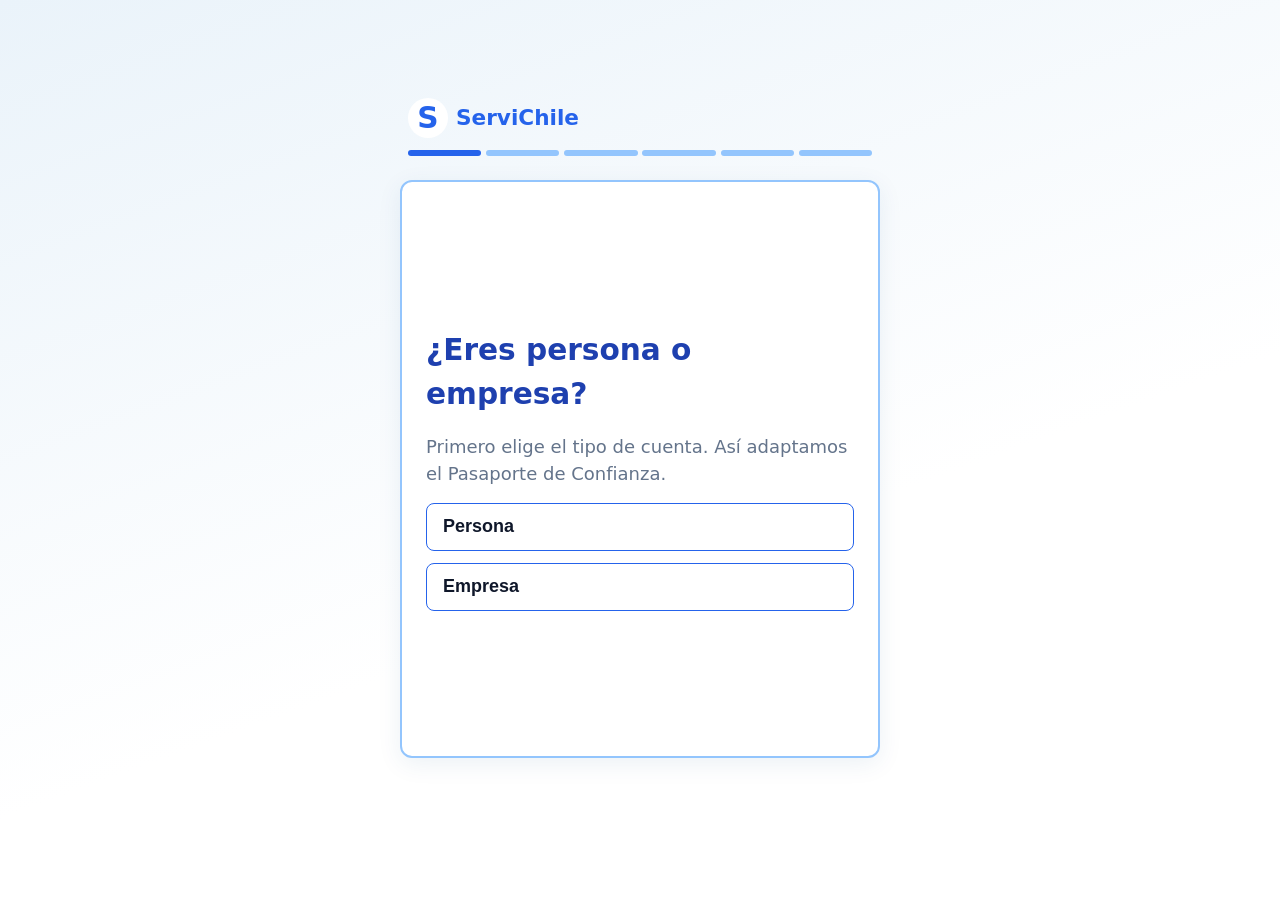
==== commit 828ecf15: "Habilitar onboarding persona/empresa, Mi QR real, XP en UI y biometría sync. El registro corto del l" ====
--- a/onboarding/index.html
+++ b/onboarding/index.html
@@ -30,9 +30,8 @@
     </div>
   </main>
 
-  <script src="../js/core/auth.js">
-</script>
-  <script src="../js/onboarding.js">
-</script>
+  <meta http-equiv="Cache-Control" content="no-cache, no-store, must-revalidate">
+  <script src="../js/core/auth.js?v=54"></script>
+  <script src="../js/onboarding.js?v=54"></script>
 </body>
 </html>
--- a/css/styles.css
+++ b/css/styles.css
@@ -267,6 +267,9 @@
 }
 
 .submit-btn {
+  display: inline-flex;
+  align-items: center;
+  justify-content: center;
   width: 100%;
   min-height: var(--touch-min);
   padding: var(--space-sm) var(--space-md);
@@ -275,6 +278,8 @@
   border: none;
   border-radius: var(--radius);
   cursor: pointer;
+  text-decoration: none;
+  box-sizing: border-box;
 }
 
 @media (min-width: 40rem) {
@@ -511,6 +516,25 @@
 
 .auth__form .error-text:empty {
   display: none;
+}
+
+.auth__alta {
+  margin: 0;
+  text-align: center;
+  color: var(--color-muted);
+  font-size: 0.95rem;
+}
+
+.auth__alta-link {
+  color: var(--color-primary-dark);
+  font-weight: 600;
+  text-decoration: underline;
+  text-underline-offset: 0.15em;
+}
+
+.auth__alta-link:hover,
+.auth__alta-link:focus-visible {
+  color: var(--color-primary);
 }
 
 .auth__ads {
@@ -1248,6 +1272,174 @@
   line-height: 1.4;
 }
 
+.indice-desglose {
+  display: grid;
+  gap: var(--space-sm);
+  margin: 0 0 var(--space-md);
+  padding: var(--space-md);
+  border: 1px solid var(--color-border);
+  border-radius: var(--radius);
+  background: #fff;
+}
+
+.indice-desglose__cabecera {
+  margin: 0;
+  padding: var(--space-sm);
+  border-radius: var(--radius-sm);
+  background: linear-gradient(135deg, var(--color-primary-dark), var(--color-primary));
+  color: #fff;
+}
+
+.indice-desglose__cabecera .indice-desglose__nombre,
+.indice-desglose__cabecera .indice-desglose__meta,
+.indice-desglose__cabecera .indice-desglose__detalle {
+  color: #fff;
+}
+
+.indice-desglose__cabecera .indice-desglose__meta {
+  opacity: 0.92;
+}
+
+.indice-desglose__cabecera .indice-desglose__detalle {
+  opacity: 0.88;
+}
+
+.indice-desglose__cabecera .indice-desglose__pista {
+  background: rgba(15, 23, 42, 0.28);
+}
+
+.indice-desglose__cabecera .indice-desglose__barra {
+  background: linear-gradient(90deg, rgba(255, 255, 255, 0.95), rgba(226, 232, 240, 0.75));
+  box-shadow: 0 0 0 1px rgba(255, 255, 255, 0.2);
+}
+
+.indice-desglose__lead,
+.indice-desglose__nota,
+.indice-desglose__vacio {
+  margin: 0;
+  font-size: 0.85rem;
+  color: var(--color-muted);
+  line-height: 1.4;
+}
+
+.indice-desglose__filtros {
+  display: flex;
+  flex-wrap: wrap;
+  gap: 0.45rem;
+}
+
+.indice-desglose__filtro {
+  min-height: 2rem;
+  padding: 0.35rem 0.7rem;
+  border: 1px solid var(--color-border);
+  border-radius: 999px;
+  background: #fff;
+  color: var(--color-text);
+  font-size: 0.78rem;
+  font-weight: 600;
+  cursor: pointer;
+}
+
+.indice-desglose__filtro:hover,
+.indice-desglose__filtro:focus-visible {
+  border-color: var(--color-primary);
+  outline: none;
+}
+
+.indice-desglose__filtro--on {
+  color: #fff;
+  background: var(--color-primary);
+  border-color: var(--color-primary);
+}
+
+.indice-desglose__filtro--todos {
+  color: #0f766e;
+  border-color: #99f6e4;
+  background: #f0fdfa;
+}
+
+.indice-desglose__filtro--todos:hover,
+.indice-desglose__filtro--todos:focus-visible {
+  border-color: #0f766e;
+}
+
+.indice-desglose__filtro--todos.indice-desglose__filtro--on {
+  color: #fff;
+  background: #0f766e;
+  border-color: #0f766e;
+}
+
+.indice-desglose__lista {
+  list-style: none;
+  margin: 0;
+  padding: 0;
+  display: grid;
+  gap: var(--space-sm);
+}
+
+.indice-desglose__item {
+  display: grid;
+  gap: 0.35rem;
+}
+
+.indice-desglose__cabezal {
+  display: flex;
+  flex-wrap: wrap;
+  justify-content: space-between;
+  gap: 0.35rem 0.75rem;
+  align-items: baseline;
+}
+
+.indice-desglose__nombre {
+  font-size: 0.92rem;
+  font-weight: 700;
+  color: var(--color-text);
+}
+
+.indice-desglose__meta {
+  font-size: 0.78rem;
+  font-weight: 600;
+  color: var(--color-primary);
+}
+
+.indice-desglose__pista {
+  height: 0.55rem;
+  border-radius: 999px;
+  background: var(--color-secondary);
+  overflow: hidden;
+}
+
+.indice-desglose__barra {
+  display: block;
+  height: 100%;
+  border-radius: inherit;
+  background: linear-gradient(90deg, #64748b, #94a3b8);
+}
+
+.indice-desglose__barra--nucleo {
+  background: linear-gradient(90deg, var(--color-primary-dark), var(--color-primary));
+}
+
+.indice-desglose__barra--docs {
+  background: linear-gradient(90deg, #1e3a8a, var(--color-primary));
+  box-shadow: inset 0 0 0 1px rgba(255, 255, 255, 0.15);
+}
+
+.indice-desglose__barra--seo {
+  background: linear-gradient(90deg, #0f766e, #14b8a6);
+}
+
+.indice-desglose__barra--gob {
+  background: linear-gradient(90deg, #6d28d9, #8b5cf6);
+}
+
+.indice-desglose__detalle {
+  margin: 0;
+  font-size: 0.78rem;
+  color: var(--color-muted);
+  line-height: 1.35;
+}
+
 .market__card-score strong {
   font-size: 1rem;
   color: var(--market-accent);
@@ -1367,29 +1559,54 @@
   color: var(--color-primary);
 }
 
-.market-detalle__desc {
-  margin: 0;
-  line-height: 1.5;
-}
-
 .market-detalle__datos {
   display: grid;
-  grid-template-columns: 8rem 1fr;
-  gap: 0.35rem var(--space-md);
-  margin: 0;
+  gap: 0;
+  margin: var(--space-sm) 0 0;
+  border: 1px solid var(--color-border);
+  border-radius: var(--radius-sm);
+  overflow: hidden;
+  background: #fff;
+}
+
+.market-detalle__fila {
+  display: grid;
+  grid-template-columns: minmax(7.5rem, 9.5rem) minmax(0, 1fr);
+  gap: var(--space-sm);
+  align-items: start;
+  padding: 0.65rem 0.85rem;
+  border-top: 1px solid var(--color-border);
+}
+
+.market-detalle__fila:first-child {
+  border-top: none;
 }
 
 .market-detalle__datos dt {
   margin: 0;
-  font-size: 0.75rem;
+  padding-top: 0.1rem;
+  font-size: 0.72rem;
   font-weight: 700;
   letter-spacing: 0.03em;
   text-transform: uppercase;
   color: var(--color-muted);
+  line-height: 1.35;
 }
 
 .market-detalle__datos dd {
   margin: 0;
+  min-width: 0;
+  font-weight: 600;
+  color: var(--color-text);
+  line-height: 1.45;
+  overflow-wrap: anywhere;
+}
+
+@media (max-width: 28rem) {
+  .market-detalle__fila {
+    grid-template-columns: 1fr;
+    gap: 0.2rem;
+  }
 }
 
 .market-detalle .market__cta {
@@ -1444,6 +1661,7 @@
   padding: var(--space-md);
   border: 2px solid var(--color-border);
   border-radius: var(--radius);
+  margin-bottom: 20px !important;
 }
 
 .perfil-datos {
@@ -1611,7 +1829,7 @@
 }
 
 
-/* --- Mi QR / carnet de validación (mock) --- */
+/* --- Mi QR / carnet de validación --- */
 .mi-qr-raiz,
 .mi-qr {
   display: grid;
@@ -1676,27 +1894,162 @@
   background: #fff;
 }
 
-.mi-qr__svg {
+.mi-qr__frame img,
+.mi-qr__frame canvas {
   display: block;
   width: 100%;
   height: auto;
+  max-width: 100%;
   aspect-ratio: 1;
-  max-width: 100%;
-  max-height: 100%;
 }
 
 .mi-qr__token {
-  display: block;
-  max-width: 100%;
+  display: inline-block;
+  width: max-content;
+  max-width: none;
   padding: 0.3rem 0.55rem;
-  font-size: 0.72rem;
+  font-size: 0.7rem;
+  line-height: 1.2;
   text-align: center;
-  word-break: break-all;
+  white-space: nowrap;
   color: var(--color-primary);
   background: var(--color-secondary);
   border-radius: var(--radius-sm);
 }
 
+.mi-qr__lector {
+  display: grid;
+  gap: var(--space-sm);
+  padding: var(--space-md);
+  border: 1px solid var(--color-border);
+  border-radius: var(--radius);
+  background: #fff;
+}
+
+.mi-qr__lector-titulo {
+  margin: 0;
+  font-size: 1.05rem;
+  color: var(--color-text);
+}
+
+.mi-qr__lector-ayuda {
+  margin: 0;
+  font-size: 0.9rem;
+  color: var(--color-muted);
+}
+
+.mi-qr__cam-btn {
+  display: inline-flex;
+  align-items: center;
+  justify-content: center;
+  gap: 0.65rem;
+  width: 100%;
+  min-height: 3.25rem;
+  padding: 0.85rem 1.1rem;
+  border: none;
+  border-radius: var(--radius);
+  font-size: 1.05rem;
+  font-weight: 700;
+  color: #fff;
+  background: var(--color-primary);
+  box-shadow: 0 8px 18px rgba(37, 99, 235, 0.28);
+  cursor: pointer;
+}
+
+.mi-qr__cam-btn:hover,
+.mi-qr__cam-btn:focus-visible {
+  background: var(--color-primary-dark);
+  outline: none;
+}
+
+.mi-qr__cam-btn--activo {
+  background: #b91c1c;
+  box-shadow: 0 8px 18px rgba(185, 28, 28, 0.25);
+}
+
+.mi-qr__cam-btn--activo:hover,
+.mi-qr__cam-btn--activo:focus-visible {
+  background: #991b1b;
+}
+
+.mi-qr__cam-icon {
+  width: 1.35rem;
+  height: 1.35rem;
+  flex: 0 0 auto;
+}
+
+.mi-qr__lector-acciones {
+  display: flex;
+  flex-wrap: wrap;
+  gap: var(--space-sm);
+  align-items: center;
+}
+
+.mi-qr__file {
+  display: inline-flex;
+  align-items: center;
+  justify-content: center;
+  width: 100%;
+  min-height: 2.5rem;
+  padding: 0.55rem 1rem;
+  font-weight: 600;
+  color: var(--color-primary);
+  background: var(--color-secondary);
+  border: 1px solid var(--color-border);
+  border-radius: var(--radius-sm);
+  cursor: pointer;
+}
+
+.mi-qr__video-wrap {
+  position: relative;
+  overflow: hidden;
+  border-radius: var(--radius-sm);
+  background: #0f172a;
+  aspect-ratio: 3 / 4;
+  max-height: 22rem;
+}
+
+.mi-qr__video-wrap video {
+  display: block;
+  width: 100%;
+  height: 100%;
+  object-fit: cover;
+}
+
+.mi-qr__mira {
+  position: absolute;
+  inset: 18% 16%;
+  border: 2px solid rgba(255, 255, 255, 0.92);
+  border-radius: 0.75rem;
+  box-shadow: 0 0 0 999px rgba(15, 23, 42, 0.35);
+  pointer-events: none;
+}
+
+.mi-qr__video-hint {
+  position: absolute;
+  left: 0;
+  right: 0;
+  bottom: 0.75rem;
+  margin: 0;
+  padding: 0 0.75rem;
+  text-align: center;
+  font-size: 0.85rem;
+  font-weight: 600;
+  color: #fff;
+  text-shadow: 0 1px 3px rgba(0, 0, 0, 0.55);
+  pointer-events: none;
+}
+
+.mi-qr__pegar {
+  display: grid;
+  gap: var(--space-xs);
+}
+
+.mi-qr__resultado {
+  display: grid;
+  gap: var(--space-sm);
+}
+
 .mi-qr__datos {
   display: grid;
   grid-template-columns: minmax(6.5rem, auto) 1fr;
@@ -1721,6 +2074,10 @@
 }
 
 .mi-qr__pie {
+  display: flex;
+  flex-wrap: wrap;
+  align-items: center;
+  gap: var(--space-sm);
   padding: var(--space-sm) var(--space-md);
   font-size: 0.85rem;
   color: var(--color-muted);
@@ -2193,6 +2550,83 @@
   }
 }
 
+.confianza-bio {
+  display: grid;
+  gap: var(--space-sm);
+}
+
+.confianza-bio__preview {
+  position: relative;
+  overflow: hidden;
+  width: min(100%, 16rem);
+  aspect-ratio: 3 / 4;
+  border-radius: var(--radius);
+  border: 2px solid var(--color-border);
+  background: #0f172a;
+}
+
+.confianza-bio__video-src {
+  position: absolute;
+  width: 1px;
+  height: 1px;
+  opacity: 0;
+  pointer-events: none;
+}
+
+.confianza-bio__canvas {
+  display: block;
+  width: 100%;
+  height: 100%;
+  object-fit: cover;
+}
+
+.confianza-bio__acciones {
+  display: flex;
+  flex-wrap: wrap;
+  gap: var(--space-sm);
+}
+
+.confianza-bio__btn {
+  display: inline-flex;
+  align-items: center;
+  justify-content: center;
+  min-height: 2.5rem;
+  padding: 0.55rem 1rem;
+  font-weight: 600;
+  color: var(--color-primary);
+  background: var(--color-secondary);
+  border: 1px solid var(--color-border);
+  border-radius: var(--radius-sm);
+  cursor: pointer;
+}
+
+.confianza-bio__btn[hidden],
+.confianza-bio__enviar[hidden],
+.confianza-bio__preview[hidden] {
+  display: none !important;
+}
+
+.confianza-bio__btn--cam {
+  color: #fff;
+  background: var(--color-primary);
+  border-color: var(--color-primary);
+}
+
+.confianza-bio__enviar {
+  width: 100%;
+}
+
+.confianza-bio__nota {
+  margin: 0;
+  font-size: 0.82rem;
+  color: var(--color-muted);
+  line-height: 1.4;
+}
+
+.confianza-bio__status:empty {
+  display: none;
+}
+
 .confianza-docs {
   gap: var(--space-md);
 }
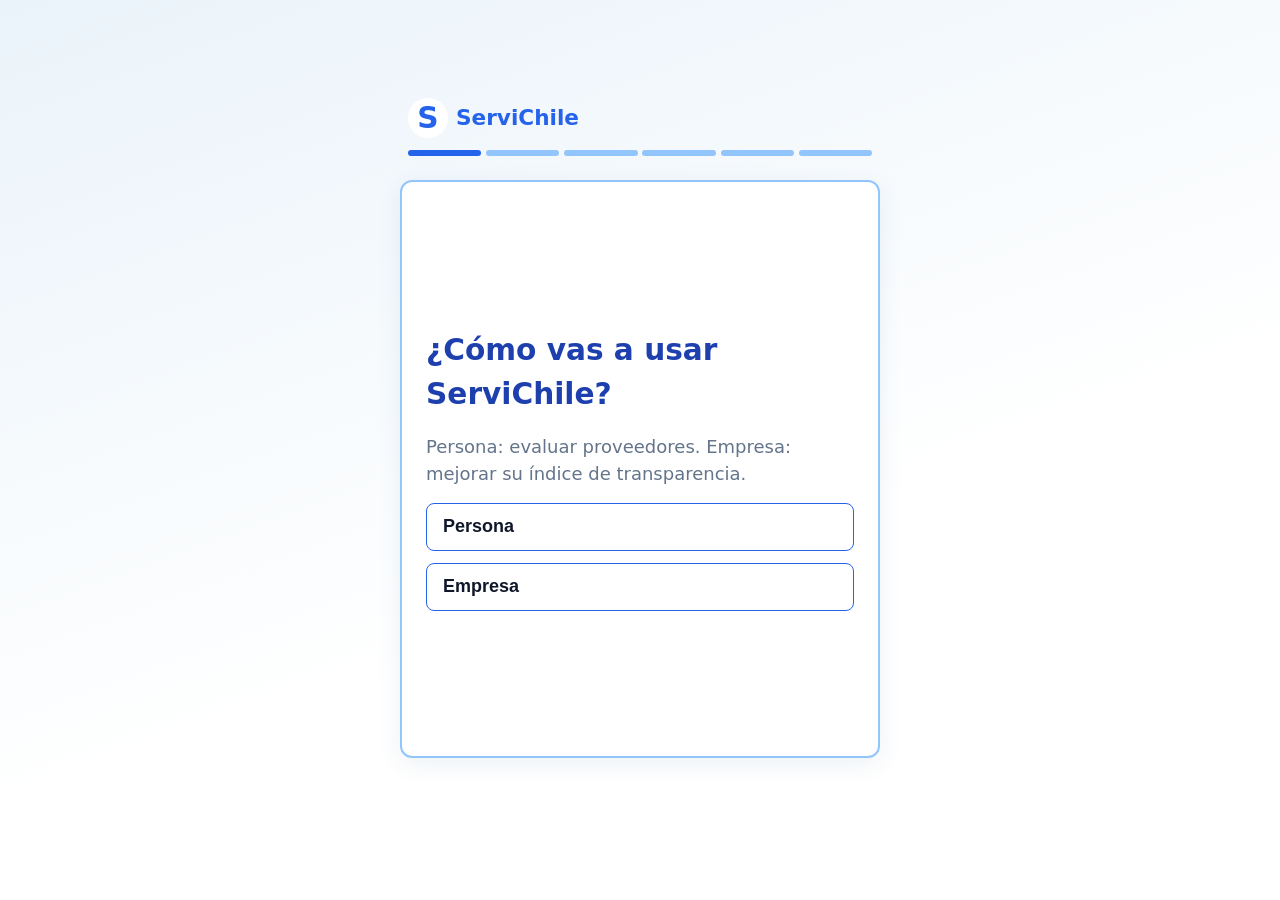
==== commit fbaba1bf: "Marketplace B2B con paywall demo, reportes y gestión de empresa. Agrega categoría logística, perfil " ====
--- a/onboarding/index.html
+++ b/onboarding/index.html
@@ -31,7 +31,8 @@
   </main>
 
   <meta http-equiv="Cache-Control" content="no-cache, no-store, must-revalidate">
-  <script src="../js/core/auth.js?v=54"></script>
-  <script src="../js/onboarding.js?v=54"></script>
+  <script src="../js/core/auth.js?v=69"></script>
+  <script src="../js/modules/progreso-cuenta.js?v=69"></script>
+  <script src="../js/onboarding.js?v=82"></script>
 </body>
 </html>
--- a/css/styles.css
+++ b/css/styles.css
@@ -859,6 +859,10 @@
   cursor: pointer;
 }
 
+.history-menu__item[hidden] {
+  display: none;
+}
+
 .history-menu__item:hover,
 .history-menu__item:focus-visible {
   background-color: var(--color-secondary);
@@ -995,23 +999,26 @@
   margin-bottom: var(--space-md);
 }
 
+.market__head > .section-heading {
+  margin: 0;
+}
+
+.market__head > .section-heading + .section-lead {
+  margin: 0;
+  /* Anula casi todo el gap del flex: título y lead quedan juntos. */
+  margin-top: calc(0.2rem - var(--space-sm));
+}
+
 .market__progreso:empty {
   display: none;
 }
 
-.confianza-indicador__pie {
-  display: flex;
-  align-items: center;
-  justify-content: space-between;
-  gap: var(--space-sm);
-}
-
-.confianza-indicador__cta {
-  font-size: 0.9rem;
-  font-weight: 600;
-  text-decoration: underline;
-  text-underline-offset: 0.15em;
-  opacity: 0.95;
+.market__progreso {
+  margin-bottom: 0.35rem;
+}
+
+.market__progreso + .market__search {
+  margin-top: 0;
 }
 
 .confianza-indicador--accion {
@@ -1420,6 +1427,22 @@
   background: linear-gradient(90deg, var(--color-primary-dark), var(--color-primary));
 }
 
+.indice-desglose__barra--ciber {
+  background: linear-gradient(90deg, #1e3a8a, var(--color-primary));
+}
+
+.indice-desglose__barra--legal {
+  background: linear-gradient(90deg, var(--color-primary-dark), var(--color-primary-light));
+}
+
+.indice-desglose__barra--contractual {
+  background: linear-gradient(90deg, #0f766e, #14b8a6);
+}
+
+.indice-desglose__barra--operativa {
+  background: linear-gradient(90deg, #b45309, var(--color-accent));
+}
+
 .indice-desglose__barra--docs {
   background: linear-gradient(90deg, #1e3a8a, var(--color-primary));
   box-shadow: inset 0 0 0 1px rgba(255, 255, 255, 0.15);
@@ -1507,7 +1530,84 @@
 .market-detalle {
   display: grid;
   gap: var(--space-md);
-  max-width: 40rem;
+  max-width: 68rem;
+}
+
+.market-detalle__cuerpo {
+  display: grid;
+  gap: var(--space-md);
+  align-items: start;
+}
+
+.market-detalle__sticky {
+  display: grid;
+  gap: var(--space-sm);
+}
+
+@media (min-width: 960px) {
+  .market-detalle__cuerpo {
+    grid-template-columns: minmax(0, 1fr) minmax(18rem, 22rem);
+  }
+
+  .market-detalle__col--paywall {
+    align-self: start;
+  }
+
+  .market-detalle__sticky {
+    position: sticky;
+    top: 0.75rem;
+  }
+}
+
+.market-detalle__cta-contacto {
+  display: grid;
+  gap: 0.2rem;
+  width: 100%;
+  min-height: 3.5rem;
+  padding: 0.9rem 1rem;
+  border: none;
+  border-radius: var(--radius);
+  background: linear-gradient(135deg, #0f766e 0%, #0d9488 48%, #14b8a6 100%);
+  color: #fff;
+  font: inherit;
+  font-weight: 800;
+  text-align: center;
+  cursor: pointer;
+  box-shadow: 0 8px 22px rgba(13, 148, 136, 0.35);
+  transition: transform 0.15s ease, filter 0.15s ease, box-shadow 0.15s ease;
+}
+
+.market-detalle__cta-contacto:hover,
+.market-detalle__cta-contacto:focus-visible {
+  filter: brightness(1.05);
+  transform: translateY(-1px);
+  box-shadow: 0 10px 26px rgba(13, 148, 136, 0.42);
+  outline: none;
+}
+
+.market-detalle__cta-contacto:active {
+  transform: translateY(0);
+}
+
+.market-detalle__cta-contacto--bloqueado {
+  background: linear-gradient(135deg, #b45309 0%, #d97706 100%);
+  box-shadow: 0 8px 22px rgba(217, 119, 6, 0.28);
+}
+
+.market-detalle__cta-label {
+  font-size: 1.02rem;
+  line-height: 1.2;
+}
+
+.market-detalle__cta-hint {
+  font-size: 0.78rem;
+  font-weight: 600;
+  opacity: 0.92;
+  line-height: 1.25;
+}
+
+.market-detalle__cta-status:empty {
+  display: none;
 }
 
 .market-detalle[hidden] {
@@ -1615,6 +1715,10 @@
   font-size: var(--font-size-base);
 }
 
+.market-detalle__tip-qr {
+  margin: 0;
+}
+
 /* Acciones destructivas de la cuenta: rojo de la paleta. */
 .perfil-danger {
   width: 100%;
@@ -1664,6 +1768,13 @@
   margin-bottom: 20px !important;
 }
 
+.config-card[hidden] {
+  display: none !important;
+  margin: 0 !important;
+  padding: 0 !important;
+  border: none !important;
+}
+
 .perfil-datos {
   display: grid;
   grid-template-columns: minmax(8rem, auto) 1fr;
@@ -1685,6 +1796,140 @@
   margin: var(--space-xs) 0 0;
   font-size: 0.85rem;
   color: var(--color-text-muted, #555);
+}
+
+.field__input[aria-invalid='true'] {
+  border-color: var(--color-error, #dc2626);
+  outline-color: var(--color-error, #dc2626);
+}
+
+/* --- Perfil: crear / reclamar empresa --- */
+.perfil-empresa {
+  display: grid;
+  gap: var(--space-sm);
+}
+
+.perfil-empresa > .section-heading {
+  margin: 0;
+}
+
+.perfil-empresa > .section-lead {
+  margin: 0;
+}
+
+.perfil-empresa__acciones {
+  display: flex;
+  flex-wrap: wrap;
+  gap: var(--space-sm);
+}
+
+.perfil-empresa__acciones .submit-btn {
+  width: auto;
+  min-width: 10rem;
+}
+
+.perfil-empresa__panel {
+  margin-top: var(--space-xs);
+  padding: var(--space-md);
+  border: 1px solid var(--color-secondary-strong, #dbeafe);
+  border-radius: var(--radius-sm);
+  background: var(--color-secondary, #eff6ff);
+}
+
+.perfil-empresa__subtitulo {
+  margin: var(--space-sm) 0 0;
+  font-size: 1rem;
+}
+
+.perfil-empresa__form-acciones {
+  display: flex;
+  flex-wrap: wrap;
+  gap: var(--space-sm);
+  margin-top: var(--space-sm);
+}
+
+.perfil-empresa__form-acciones .submit-btn {
+  width: auto;
+}
+
+.perfil-empresa__resultados {
+  display: grid;
+  gap: 0.5rem;
+  margin: var(--space-sm) 0;
+  max-height: 16rem;
+  overflow: auto;
+}
+
+.perfil-empresa__opcion {
+  display: grid;
+  gap: 0.15rem;
+  text-align: left;
+  padding: 0.65rem 0.75rem;
+  border: 1px solid var(--color-border);
+  border-radius: var(--radius-sm);
+  background: #fff;
+  cursor: pointer;
+  font: inherit;
+  color: inherit;
+}
+
+.perfil-empresa__opcion:hover,
+.perfil-empresa__opcion:focus-visible {
+  border-color: var(--color-primary);
+}
+
+.perfil-empresa__opcion--on {
+  border-color: var(--color-primary);
+  box-shadow: inset 3px 0 0 var(--color-primary);
+  background: #fff;
+}
+
+.perfil-empresa__opcion strong {
+  font-size: 0.95rem;
+}
+
+.perfil-empresa__opcion span {
+  font-size: 0.82rem;
+  color: var(--color-muted);
+}
+
+.perfil-empresa__lista {
+  list-style: none;
+  margin: 0;
+  padding: 0;
+  display: grid;
+  gap: 0.5rem;
+}
+
+.perfil-empresa__item {
+  display: flex;
+  flex-wrap: wrap;
+  align-items: center;
+  justify-content: space-between;
+  gap: 0.65rem;
+  padding: 0.65rem 0.75rem;
+  border: 1px solid var(--color-secondary-strong);
+  border-radius: var(--radius-sm);
+  background: #fff;
+}
+
+.perfil-empresa__item-texto {
+  display: grid;
+  gap: 0.15rem;
+  min-width: 0;
+  flex: 1 1 12rem;
+}
+
+.perfil-empresa__item span {
+  font-size: 0.85rem;
+  color: var(--color-muted);
+}
+
+.perfil-empresa__quitar {
+  flex: 0 0 auto;
+  width: auto;
+  padding: 0.4rem 0.75rem;
+  font-size: 0.85rem;
 }
 
 .perfil-form__acciones {
@@ -1830,10 +2075,141 @@
 
 
 /* --- Mi QR / carnet de validación --- */
+#verifyView > .section-heading {
+  margin-bottom: 0.2rem;
+}
+
 .mi-qr-raiz,
 .mi-qr {
   display: grid;
-  gap: var(--space-md);
+  gap: var(--space-sm);
+}
+
+.mi-qr__acciones {
+  display: flex;
+  flex-wrap: wrap;
+  gap: var(--space-sm);
+}
+
+.mi-qr__acciones .submit-btn {
+  width: auto;
+  min-width: 12rem;
+}
+
+/* Modal validador QR */
+body.mi-qr-modal-open {
+  overflow: hidden;
+}
+
+.mi-qr-modal {
+  position: fixed;
+  inset: 0;
+  z-index: 80;
+  display: grid;
+  place-items: end center;
+  padding: var(--space-md);
+  background: rgba(15, 23, 42, 0.45);
+}
+
+.mi-qr-modal[hidden] {
+  display: none !important;
+}
+
+.mi-qr-modal__dialog {
+  width: min(100%, 34rem);
+  max-height: min(92vh, 44rem);
+  overflow: auto;
+  border-radius: var(--radius) var(--radius) 0 0;
+  background: #fff;
+  box-shadow: 0 -8px 32px rgba(15, 23, 42, 0.18);
+}
+
+.mi-qr-modal__head {
+  display: flex;
+  align-items: flex-start;
+  justify-content: space-between;
+  gap: var(--space-sm);
+  padding: var(--space-md);
+  border-bottom: 1px solid var(--color-secondary-strong);
+  background: var(--color-secondary);
+  position: sticky;
+  top: 0;
+  z-index: 1;
+}
+
+.mi-qr-modal__head-text {
+  display: grid;
+  gap: 0.2rem;
+}
+
+.mi-qr-modal__titulo {
+  margin: 0;
+  font-size: 1.1rem;
+  color: var(--color-primary-dark);
+}
+
+.mi-qr-modal__lead {
+  margin: 0;
+  font-size: 0.9rem;
+  color: var(--color-muted);
+  line-height: 1.4;
+}
+
+.mi-qr-modal__cerrar {
+  flex: 0 0 auto;
+  width: 2.5rem;
+  height: 2.5rem;
+  border: 0;
+  border-radius: var(--radius-sm);
+  background: transparent;
+  color: var(--color-text);
+  font-size: 1.6rem;
+  line-height: 1;
+  cursor: pointer;
+}
+
+.mi-qr-modal__cerrar:hover,
+.mi-qr-modal__cerrar:focus-visible {
+  background: rgba(37, 99, 235, 0.12);
+}
+
+.mi-qr-modal__body {
+  padding: var(--space-md);
+}
+
+.mi-qr-modal__body .mi-qr__lector {
+  margin: 0;
+  padding: 0;
+  border: 0;
+  background: transparent;
+  box-shadow: none;
+}
+
+@media (min-width: 40rem) {
+  .mi-qr-modal {
+    place-items: center;
+  }
+
+  .mi-qr-modal__dialog {
+    border-radius: var(--radius);
+    max-height: min(88vh, 40rem);
+  }
+}
+
+.mi-qr > .section-lead {
+  margin: 0;
+  /* Lead pegado al carnet (ServiChile); el status vacío no suma hueco. */
+  margin-bottom: 0.15rem;
+}
+
+.mi-qr > .status-text {
+  margin: 0;
+  min-height: 0;
+  font-size: var(--font-size-base);
+}
+
+.mi-qr > .status-text:empty {
+  display: none;
 }
 
 .mi-qr__carnet {
@@ -2052,10 +2428,23 @@
 
 .mi-qr__datos {
   display: grid;
-  grid-template-columns: minmax(6.5rem, auto) 1fr;
-  gap: 0.55rem var(--space-sm);
+  grid-template-columns: max-content 1fr;
+  column-gap: var(--space-md);
+  row-gap: 0.65rem;
+  align-items: center;
   margin: 0;
   min-width: 0;
+  width: 100%;
+}
+
+.mi-qr__datos dt,
+.mi-qr__datos dd {
+  margin: 0;
+  padding: 0;
+  line-height: 1.35;
+  min-height: 1.35em;
+  display: flex;
+  align-items: center;
 }
 
 .mi-qr__datos dt {
@@ -2067,7 +2456,7 @@
 }
 
 .mi-qr__datos dd {
-  margin: 0;
+  font-size: 0.95rem;
   font-weight: 600;
   color: var(--color-text);
   overflow-wrap: anywhere;
@@ -2110,30 +2499,37 @@
 .confianza-indicador {
   display: grid;
   gap: var(--space-sm);
-  padding: var(--space-lg);
+  padding: var(--space-md) var(--space-lg);
   color: #fff;
   background: linear-gradient(135deg, var(--color-primary-dark) 0%, var(--color-primary) 55%, var(--color-primary-light) 100%);
   border-radius: var(--radius);
 }
 
-.confianza-indicador__titulo {
-  margin: 0;
-  font-size: 0.8rem;
-  font-weight: 700;
-  letter-spacing: 0.06em;
-  text-transform: uppercase;
-  opacity: 0.9;
-}
-
-.confianza-indicador__meta {
+.confianza-indicador__fila {
+  display: flex;
+  align-items: baseline;
+  justify-content: space-between;
+  gap: var(--space-md);
+}
+
+.confianza-indicador__izq {
   margin: 0;
   font-size: var(--font-size-lg);
+  font-weight: 800;
+  line-height: 1.2;
+}
+
+.confianza-indicador__der {
+  margin: 0;
+  font-size: 0.95rem;
   font-weight: 700;
   line-height: 1.25;
+  text-align: right;
+  opacity: 0.95;
 }
 
 .confianza-indicador__track {
-  height: 0.75rem;
+  height: 0.7rem;
   overflow: hidden;
   background: rgba(255, 255, 255, 0.28);
   border-radius: 999px;
@@ -2146,10 +2542,43 @@
   transition: width 0.35s ease;
 }
 
-.confianza-indicador__pct {
-  font-size: 0.95rem;
-  font-weight: 700;
+.confianza-indicador__fila--abajo {
+  align-items: center;
+}
+
+.confianza-indicador__titulo {
+  margin: 0;
+  font-size: 0.78rem;
+  font-weight: 800;
+  letter-spacing: 0.06em;
+  text-transform: uppercase;
+  opacity: 0.92;
+}
+
+.confianza-indicador__cta {
+  margin: 0;
+  padding: 0;
+  border: 0;
+  background: transparent;
+  color: #fff;
+  font: inherit;
+  font-size: 0.86rem;
+  font-weight: 600;
+  line-height: 1.25;
+  text-align: right;
+  text-decoration: underline;
+  text-underline-offset: 0.15em;
+  white-space: nowrap;
   opacity: 0.95;
+  cursor: pointer;
+}
+
+@media (max-width: 28rem) {
+  .confianza-indicador__cta,
+  .confianza-indicador__der {
+    white-space: normal;
+    max-width: 9.5rem;
+  }
 }
 
 @media (prefers-reduced-motion: reduce) {
@@ -2939,3 +3368,941 @@
 .confianza-tabla__flag--si {
   color: var(--color-accent);
 }
+
+/* --- Flujo auth --- */
+.auth-flow {
+  display: grid;
+  gap: var(--space-md);
+}
+
+.auth-flow__card {
+  padding: var(--space-md);
+  border: 1px solid var(--color-border);
+  background: var(--color-surface, #fff);
+}
+
+.auth-flow__title {
+  margin: 0 0 var(--space-xs);
+  font-size: 1rem;
+  font-weight: 700;
+}
+
+.auth-flow__text {
+  margin: 0;
+  color: var(--color-muted);
+  font-size: 0.92rem;
+  line-height: 1.45;
+}
+
+/* --- Jobs marketplace --- */
+.market__jobs {
+  display: flex;
+  flex-wrap: nowrap;
+  gap: var(--space-sm);
+  margin: var(--space-sm) 0;
+  overflow-x: auto;
+  -webkit-overflow-scrolling: touch;
+  scrollbar-width: thin;
+  padding-bottom: 0.15rem;
+}
+
+.market__job {
+  display: flex;
+  flex-direction: column;
+  align-items: flex-start;
+  flex: 1 0 auto;
+  gap: 0.15rem;
+  min-width: 8.25rem;
+  min-height: var(--touch-min);
+  padding: 0.65rem 0.8rem;
+  border: 2px solid var(--color-border);
+  border-radius: var(--radius);
+  background: var(--color-bg);
+  color: var(--color-text);
+  font-family: inherit;
+  cursor: pointer;
+  text-align: left;
+}
+
+.market__job:hover,
+.market__job:focus-visible {
+  border-color: var(--color-primary);
+  outline: none;
+}
+
+.market__job:focus-visible {
+  box-shadow: 0 0 0 3px rgba(15, 76, 129, 0.25);
+}
+
+.market__job--activo {
+  background: var(--color-bg);
+  border-color: var(--color-primary);
+  box-shadow: inset 0 0 0 1px var(--color-primary);
+}
+
+.market__job--activo:hover,
+.market__job--activo:focus-visible {
+  background: var(--color-bg);
+  border-color: var(--color-primary-dark);
+}
+
+.market__job--activo .market__job-hint {
+  color: var(--color-muted);
+}
+
+.market__job--activo .market__job-label {
+  color: var(--color-primary-dark);
+}
+
+.market__job-label {
+  font-weight: 700;
+  font-size: 0.88rem;
+  line-height: 1.2;
+}
+
+.market__job-hint {
+  font-size: 0.74rem;
+  color: var(--color-muted);
+  line-height: 1.25;
+}
+
+.market__empresa-accion {
+  display: flex;
+  flex-wrap: wrap;
+  align-items: center;
+  justify-content: space-between;
+  gap: var(--space-sm);
+  margin: 0 0 var(--space-sm);
+  padding: var(--space-sm) var(--space-md);
+  border: 2px solid var(--color-border);
+  border-radius: var(--radius);
+  background: var(--color-bg);
+}
+
+.market__empresa-accion-texto {
+  margin: 0;
+  flex: 1 1 12rem;
+  font-size: 0.88rem;
+  color: var(--color-muted);
+  line-height: 1.4;
+}
+
+.market__empresa-accion-cta {
+  flex: 0 0 auto;
+  width: auto;
+  min-width: 9rem;
+  padding: 0.55rem 1rem;
+  font-size: 0.88rem;
+}
+
+.market-detalle__tip-qr {
+  margin: var(--space-sm) 0 0;
+  font-size: 0.88rem;
+  color: var(--color-muted);
+  line-height: 1.4;
+}
+
+/* --- Paywall demo marketplace --- */
+.paywall {
+  display: grid;
+  gap: var(--space-sm);
+  padding: var(--space-md);
+  border: 1px solid var(--color-border);
+  border-radius: var(--radius);
+  background: linear-gradient(165deg, #f8fafc 0%, #eef4fb 55%, #f5f7fa 100%);
+}
+
+.paywall__titulo {
+  margin: 0;
+  font-size: 1.05rem;
+  color: var(--color-primary-dark, #0b3a63);
+}
+
+.paywall__lead {
+  margin: 0;
+  font-size: 0.86rem;
+  color: var(--color-muted);
+  line-height: 1.4;
+}
+
+.paywall__scores {
+  display: grid;
+  grid-template-columns: repeat(3, minmax(0, 1fr));
+  gap: 0.45rem;
+}
+
+.paywall__score {
+  display: grid;
+  gap: 0.15rem;
+  padding: 0.55rem 0.45rem;
+  border-radius: var(--radius-sm);
+  background: #fff;
+  border: 1px solid var(--color-border);
+  text-align: center;
+}
+
+.paywall__score span {
+  font-size: 0.68rem;
+  font-weight: 700;
+  letter-spacing: 0.02em;
+  text-transform: uppercase;
+  color: var(--color-muted);
+}
+
+.paywall__score strong {
+  font-size: 1.15rem;
+  color: var(--color-primary-dark, #0b3a63);
+}
+
+.paywall__alertas {
+  list-style: none;
+  margin: 0;
+  padding: 0;
+  display: grid;
+  gap: 0.45rem;
+}
+
+.paywall__alerta {
+  margin: 0;
+  padding: 0.55rem 0.65rem;
+  border-left: 3px solid #b45309;
+  border-radius: var(--radius-sm);
+  background: #fff7ed;
+  font-size: 0.84rem;
+  line-height: 1.4;
+}
+
+.paywall__unlock {
+  width: 100%;
+  min-height: var(--touch-min);
+  padding: 0.7rem 0.85rem;
+  border: none;
+  border-radius: var(--radius);
+  background: var(--color-primary);
+  color: #fff;
+  font: inherit;
+  font-weight: 700;
+  font-size: 0.88rem;
+  line-height: 1.35;
+  cursor: pointer;
+  text-align: center;
+}
+
+.paywall__unlock:hover,
+.paywall__unlock:focus-visible {
+  background: var(--color-primary-dark, #0b3a63);
+  outline: none;
+}
+
+.paywall__unlock:disabled {
+  opacity: 0.75;
+  cursor: default;
+}
+
+.paywall__blur {
+  position: relative;
+  overflow: hidden;
+  max-height: 8.25rem;
+  border-radius: var(--radius-sm);
+  border: 1px solid var(--color-border);
+  background: #fff;
+  touch-action: none;
+  overscroll-behavior: none;
+}
+
+.paywall__blur--abierto {
+  max-height: none;
+  touch-action: auto;
+  overscroll-behavior: auto;
+}
+
+.paywall__blur-inner {
+  padding: 0.75rem;
+  filter: blur(5px);
+  user-select: none;
+  pointer-events: none;
+  overflow: hidden;
+}
+
+.paywall__blur--abierto .paywall__blur-inner {
+  filter: none;
+  user-select: text;
+  pointer-events: auto;
+  overflow: visible;
+}
+
+.paywall__blur-inner p {
+  margin: 0 0 0.55rem;
+  font-size: 0.82rem;
+  line-height: 1.4;
+  color: var(--color-text);
+}
+
+.paywall__blur-extra {
+  opacity: 0.75;
+  font-style: italic;
+}
+
+.paywall__status:empty {
+  display: none;
+}
+
+body.paywall-modal-open {
+  overflow: hidden;
+}
+
+.paywall-modal {
+  position: fixed;
+  inset: 0;
+  z-index: 80;
+  display: grid;
+  place-items: center;
+  padding: var(--space-md);
+  background: rgba(15, 23, 42, 0.55);
+}
+
+.paywall-modal__dialog {
+  width: min(100%, 28rem);
+  max-height: min(92vh, 40rem);
+  overflow: auto;
+  border-radius: var(--radius);
+  background: #fff;
+  box-shadow: 0 18px 50px rgba(15, 23, 42, 0.28);
+}
+
+.paywall-modal__head {
+  position: relative;
+  padding: var(--space-md) 2.5rem var(--space-sm) var(--space-md);
+  border-bottom: 1px solid var(--color-border);
+}
+
+.paywall-modal__head h3 {
+  margin: 0 0 0.35rem;
+  font-size: 1.05rem;
+}
+
+.paywall-modal__head p {
+  margin: 0;
+  font-size: 0.86rem;
+  color: var(--color-muted);
+}
+
+.paywall-modal__cerrar {
+  position: absolute;
+  top: 0.55rem;
+  right: 0.55rem;
+  width: 2.2rem;
+  height: 2.2rem;
+  border: none;
+  border-radius: 999px;
+  background: transparent;
+  font-size: 1.4rem;
+  line-height: 1;
+  cursor: pointer;
+  color: var(--color-muted);
+}
+
+.paywall-modal__body {
+  padding: var(--space-md);
+}
+
+.paywall-q__titulo {
+  margin: 0 0 var(--space-sm);
+  font-weight: 700;
+}
+
+.paywall-q__opciones {
+  display: grid;
+  gap: 0.5rem;
+}
+
+.paywall-q__btn {
+  width: 100%;
+  min-height: var(--touch-min);
+  padding: 0.7rem 0.85rem;
+  text-align: left;
+  border: 1px solid var(--color-border);
+  border-radius: var(--radius-sm);
+  background: #fff;
+  font: inherit;
+  cursor: pointer;
+}
+
+.paywall-q__btn:hover,
+.paywall-q__btn:focus-visible {
+  border-color: var(--color-primary);
+  outline: none;
+}
+
+.paywall-cierre {
+  display: grid;
+  gap: var(--space-sm);
+}
+
+.paywall-cierre__aviso {
+  margin: 0;
+  font-size: 0.92rem;
+  line-height: 1.45;
+}
+
+.paywall-cierre__principal {
+  width: 100%;
+  min-height: var(--touch-min);
+  padding: 0.75rem 0.9rem;
+  border: none;
+  border-radius: var(--radius);
+  background: #15803d;
+  color: #fff;
+  font: inherit;
+  font-weight: 700;
+  font-size: 0.9rem;
+  line-height: 1.35;
+  cursor: pointer;
+}
+
+.paywall-cierre__principal:hover,
+.paywall-cierre__principal:focus-visible {
+  background: #166534;
+  outline: none;
+}
+
+.paywall-cierre__secundario {
+  width: 100%;
+  min-height: var(--touch-min);
+  padding: 0.7rem 0.85rem;
+  border: 2px solid var(--color-primary);
+  border-radius: var(--radius);
+  background: #eff6ff;
+  color: var(--color-primary-dark, #0b3a63);
+  font: inherit;
+  font-weight: 650;
+  font-size: 0.86rem;
+  line-height: 1.35;
+  cursor: pointer;
+}
+
+.paywall-cierre__escape {
+  width: 100%;
+  padding: 0.35rem;
+  border: none;
+  background: transparent;
+  color: var(--color-muted);
+  font: inherit;
+  font-size: 0.8rem;
+  text-decoration: underline;
+  cursor: pointer;
+}
+
+.paywall-toast {
+  position: fixed;
+  z-index: 90;
+  left: 50%;
+  bottom: 5.5rem;
+  transform: translateX(-50%);
+  width: min(calc(100% - 1.5rem), 32rem);
+  padding: 0.85rem 1rem;
+  border-radius: var(--radius);
+  background: #0f172a;
+  color: #f8fafc;
+  font-size: 0.86rem;
+  line-height: 1.4;
+  box-shadow: 0 12px 30px rgba(15, 23, 42, 0.35);
+}
+
+.paywall-toast[hidden] {
+  display: none;
+}
+
+.paywall-banner {
+  position: fixed;
+  z-index: 85;
+  left: 50%;
+  bottom: 1rem;
+  transform: translateX(-50%);
+  width: min(calc(100% - 1.5rem), 34rem);
+  display: grid;
+  gap: 0.65rem;
+  padding: 0.9rem 1rem;
+  border-radius: var(--radius);
+  border: 2px solid var(--color-primary);
+  background: #fff;
+  box-shadow: 0 14px 40px rgba(15, 23, 42, 0.22);
+}
+
+.paywall-banner p {
+  margin: 0;
+  font-size: 0.88rem;
+  line-height: 1.4;
+}
+
+.paywall-banner__acciones {
+  display: flex;
+  flex-wrap: wrap;
+  gap: 0.5rem;
+}
+
+.paywall-banner__cta {
+  flex: 1 1 auto;
+  min-height: 2.5rem;
+  padding: 0.5rem 0.85rem;
+  border: none;
+  border-radius: var(--radius-sm);
+  background: var(--color-primary);
+  color: #fff;
+  font: inherit;
+  font-weight: 700;
+  cursor: pointer;
+}
+
+.paywall-banner__cerrar {
+  min-height: 2.5rem;
+  padding: 0.5rem 0.85rem;
+  border: 1px solid var(--color-border);
+  border-radius: var(--radius-sm);
+  background: #fff;
+  font: inherit;
+  cursor: pointer;
+}
+
+/* --- Mi QR veredicto --- */
+.mi-qr__veredicto {
+  margin: 0 0 var(--space-md);
+  padding: var(--space-md);
+  border: 1px solid var(--color-border);
+  background: var(--color-secondary, #f8fafc);
+}
+
+.mi-qr__veredicto--ok {
+  border-color: var(--color-success, #16a34a);
+}
+
+.mi-qr__veredicto--warn {
+  border-color: var(--color-accent, #d97706);
+}
+
+.mi-qr__veredicto-titulo {
+  margin: 0 0 var(--space-xs);
+  font-size: 1.05rem;
+}
+
+.mi-qr__veredicto-texto {
+  margin: 0 0 var(--space-md);
+  color: var(--color-muted);
+  font-size: 0.92rem;
+  line-height: 1.45;
+}
+
+.mi-qr__veredicto-acciones {
+  display: flex;
+  flex-wrap: wrap;
+  gap: var(--space-sm);
+}
+
+
+
+/* --- Reporte de confianza (persona) --- */
+.reporte {
+  display: grid;
+  gap: var(--space-md);
+}
+
+.reporte__lead {
+  margin: 0;
+}
+
+.reporte__acciones {
+  display: flex;
+  flex-wrap: wrap;
+  gap: var(--space-sm);
+  align-items: center;
+}
+
+.reporte__acciones .submit-btn {
+  width: auto;
+  min-width: 10rem;
+}
+
+.reporte__acciones--pie {
+  justify-content: center;
+  padding-top: var(--space-sm);
+}
+
+.submit-btn--secondary {
+  background: #fff;
+  color: var(--color-primary-dark);
+  border: 1.5px solid var(--color-primary);
+}
+
+.submit-btn--secondary:hover,
+.submit-btn--secondary:focus-visible {
+  background: var(--color-secondary);
+}
+
+.reporte-doc__qr {
+  display: grid;
+  gap: var(--space-sm);
+  justify-items: center;
+  padding: var(--space-md);
+  border-bottom: 1px solid var(--color-secondary-strong);
+  text-align: center;
+}
+
+.reporte-doc__qr .reporte-doc__h {
+  margin: 0;
+}
+
+.reporte-doc__qr-ayuda {
+  margin: 0;
+  max-width: 28rem;
+  font-size: 0.9rem;
+  color: var(--color-muted);
+  line-height: 1.4;
+}
+
+.reporte-doc__qr-status:empty {
+  display: none;
+}
+
+.reporte-doc__qr-host {
+  display: grid;
+  gap: var(--space-xs);
+  justify-items: center;
+}
+
+.reporte-doc__qr-frame {
+  display: grid;
+  place-items: center;
+  padding: 0.65rem;
+  border: 1px solid var(--color-border);
+  border-radius: var(--radius-sm);
+  background: #fff;
+}
+
+.reporte-doc__qr-frame img,
+.reporte-doc__qr-frame canvas,
+.reporte-doc__qr-frame table {
+  width: 168px !important;
+  height: 168px !important;
+}
+
+.reporte-doc__qr-expira {
+  margin: 0;
+  font-size: 0.82rem;
+  color: var(--color-muted);
+}
+
+.reporte-doc__desglose {
+  padding: 0 var(--space-md) var(--space-md);
+}
+
+.reporte-doc__indice {
+  margin: 0;
+  padding: 0;
+  border: 0;
+  background: transparent;
+  box-shadow: none;
+}
+
+.reporte-doc__indice .market-detalle__subtitulo {
+  margin: 0 0 var(--space-sm);
+  font-size: 1.05rem;
+  color: var(--color-primary-dark);
+}
+
+.reporte-doc__indice .indice-desglose__filtros {
+  margin-bottom: var(--space-sm);
+}
+
+@media print {
+  body.reporte-print .reporte-doc__indice .indice-desglose__filtros,
+  body.reporte-print .reporte-doc__indice .indice-desglose__lead,
+  body.reporte-print .reporte-doc__indice .indice-desglose__nota {
+    display: none !important;
+  }
+
+  body.reporte-print .reporte-doc__indice .indice-desglose__item {
+    break-inside: avoid;
+  }
+}
+
+.reporte-doc {
+  overflow: hidden;
+  border: 1px solid var(--color-border);
+  border-radius: var(--radius);
+  background:
+    linear-gradient(180deg, #f8fbff 0%, #ffffff 28%),
+    #fff;
+  box-shadow: 0 10px 28px rgba(30, 64, 175, 0.08);
+}
+
+.reporte-doc__cabezal {
+  display: flex;
+  flex-wrap: wrap;
+  justify-content: space-between;
+  gap: var(--space-md);
+  padding: var(--space-lg) var(--space-md);
+  color: #fff;
+  background:
+    linear-gradient(135deg, #1e3a8a 0%, var(--color-primary-dark) 42%, var(--color-primary) 100%);
+}
+
+.reporte-doc__marca {
+  display: flex;
+  align-items: center;
+  gap: var(--space-sm);
+}
+
+.reporte-doc__logo {
+  display: grid;
+  place-items: center;
+  width: 2.5rem;
+  height: 2.5rem;
+  border-radius: 0.55rem;
+  background: rgba(255, 255, 255, 0.18);
+  font-weight: 700;
+  font-size: 1.2rem;
+}
+
+.reporte-doc__brand {
+  margin: 0;
+  font-size: 1.15rem;
+  font-weight: 700;
+  letter-spacing: 0.03em;
+}
+
+.reporte-doc__brand-sub {
+  margin: 0.1rem 0 0;
+  font-size: 0.88rem;
+  opacity: 0.9;
+}
+
+.reporte-doc__meta {
+  text-align: right;
+  font-size: 0.85rem;
+  line-height: 1.4;
+  opacity: 0.95;
+}
+
+.reporte-doc__meta p {
+  margin: 0;
+}
+
+.reporte-doc__titular {
+  padding: var(--space-md) var(--space-md) var(--space-sm);
+  border-bottom: 1px solid var(--color-secondary-strong);
+}
+
+.reporte-doc__nombre {
+  margin: 0;
+  font-size: 1.35rem;
+  color: var(--color-primary-dark);
+}
+
+.reporte-doc__correo {
+  margin: 0.25rem 0 0;
+  color: var(--color-muted);
+  font-size: 0.95rem;
+}
+
+.reporte-doc__resumen {
+  display: grid;
+  grid-template-columns: repeat(2, minmax(0, 1fr));
+  gap: var(--space-sm);
+  padding: var(--space-md);
+}
+
+.reporte-doc__chip {
+  display: grid;
+  gap: 0.15rem;
+  padding: 0.7rem 0.8rem;
+  border: 1px solid var(--color-secondary-strong);
+  border-radius: var(--radius-sm);
+  background: #fff;
+}
+
+.reporte-doc__chip-k {
+  font-size: 0.75rem;
+  text-transform: uppercase;
+  letter-spacing: 0.04em;
+  color: var(--color-muted);
+}
+
+.reporte-doc__chip-v {
+  font-size: 0.98rem;
+  color: var(--color-text);
+  font-weight: 700;
+}
+
+.reporte-doc__niveles {
+  display: grid;
+  gap: var(--space-md);
+  padding: 0 var(--space-md) var(--space-md);
+}
+
+.reporte-doc__h {
+  margin: 0;
+  font-size: 1.05rem;
+  color: var(--color-primary-dark);
+}
+
+.reporte-doc__nivel {
+  border: 1px solid var(--color-border);
+  border-radius: var(--radius-sm);
+  background: #fff;
+  overflow: hidden;
+}
+
+.reporte-doc__nivel--ok {
+  border-color: #86efac;
+  box-shadow: inset 3px 0 0 var(--color-success);
+}
+
+.reporte-doc__nivel-head {
+  display: flex;
+  gap: var(--space-sm);
+  align-items: flex-start;
+  padding: var(--space-sm) var(--space-md);
+  background: var(--color-secondary);
+  border-bottom: 1px solid var(--color-secondary-strong);
+}
+
+.reporte-doc__badge {
+  flex: 0 0 auto;
+  display: grid;
+  place-items: center;
+  width: 1.85rem;
+  height: 1.85rem;
+  border-radius: 999px;
+  background: var(--color-primary);
+  color: #fff;
+  font-weight: 700;
+  font-size: 0.9rem;
+}
+
+.reporte-doc__nivel-titulo {
+  margin: 0;
+  font-weight: 700;
+  font-size: 0.98rem;
+}
+
+.reporte-doc__nivel-estado {
+  margin: 0.15rem 0 0;
+  font-size: 0.85rem;
+  color: var(--color-muted);
+}
+
+.reporte-doc__reqs {
+  list-style: none;
+  margin: 0;
+  padding: 0;
+}
+
+.reporte-doc__req {
+  display: flex;
+  gap: var(--space-sm);
+  align-items: flex-start;
+  padding: 0.7rem var(--space-md);
+  border-top: 1px solid var(--color-secondary-strong);
+}
+
+.reporte-doc__req:first-child {
+  border-top: 0;
+}
+
+.reporte-doc__check {
+  flex: 0 0 auto;
+  width: 1.25rem;
+  text-align: center;
+  font-weight: 700;
+  color: var(--color-muted);
+  line-height: 1.4;
+}
+
+.reporte-doc__req--ok .reporte-doc__check {
+  color: var(--color-success);
+}
+
+.reporte-doc__req-label {
+  margin: 0;
+  font-weight: 600;
+  font-size: 0.95rem;
+}
+
+.reporte-doc__req-det {
+  margin: 0.15rem 0 0;
+  font-size: 0.85rem;
+  color: var(--color-muted);
+  line-height: 1.4;
+}
+
+.reporte-doc__pie {
+  padding: var(--space-md);
+  border-top: 1px solid var(--color-secondary-strong);
+  background: #f8fafc;
+  font-size: 0.8rem;
+  color: var(--color-muted);
+  line-height: 1.45;
+}
+
+.reporte-doc__pie p {
+  margin: 0;
+}
+
+.reporte-doc__ref {
+  margin-top: 0.45rem !important;
+  font-family: var(--font-mono);
+  font-size: 0.75rem;
+}
+
+@media (min-width: 40rem) {
+  .reporte-doc__resumen {
+    grid-template-columns: repeat(4, minmax(0, 1fr));
+  }
+}
+
+@media print {
+  @page {
+    margin: 12mm;
+  }
+
+  body.reporte-print #authGate,
+  body.reporte-print .app-header,
+  body.reporte-print .history,
+  body.reporte-print .history-overlay,
+  body.reporte-print .app-footer,
+  body.reporte-print .no-print,
+  body.reporte-print .mi-qr-modal,
+  body.reporte-print #mapView,
+  body.reporte-print #perfilView,
+  body.reporte-print #subirConfianzaView,
+    body.reporte-print #verifyView > .section-heading {
+    display: none !important;
+  }
+
+  body.reporte-print #main,
+  body.reporte-print #verifyView,
+  body.reporte-print #pasaporteRaiz,
+  body.reporte-print .reporte {
+    display: block !important;
+    width: 100% !important;
+    max-width: none !important;
+    margin: 0 !important;
+    padding: 0 !important;
+    background: #fff !important;
+  }
+
+  body.reporte-print #verifyView {
+    position: static !important;
+  }
+
+  body.reporte-print .reporte-doc {
+    box-shadow: none !important;
+    border: 1px solid #cbd5e1 !important;
+    border-radius: 0 !important;
+    break-inside: avoid;
+  }
+
+  body.reporte-print .reporte-doc__nivel {
+    break-inside: avoid;
+  }
+}
